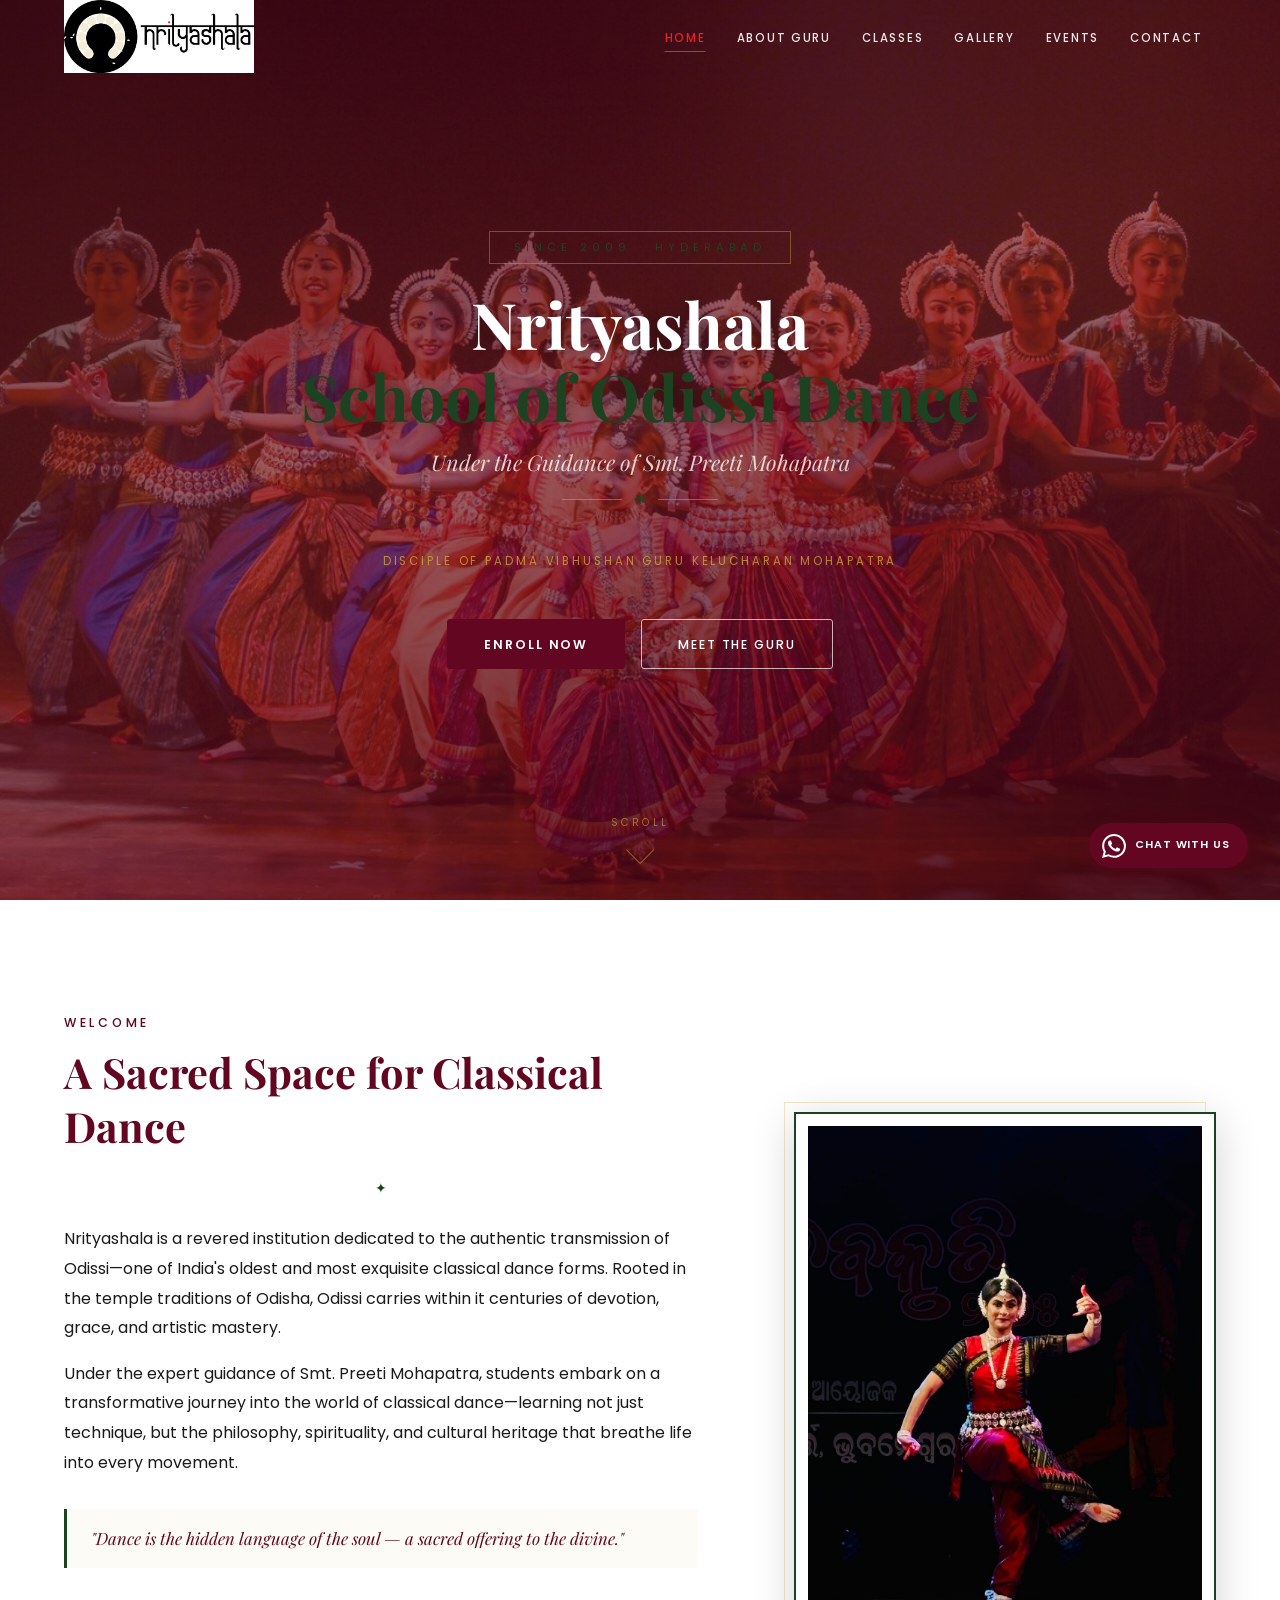
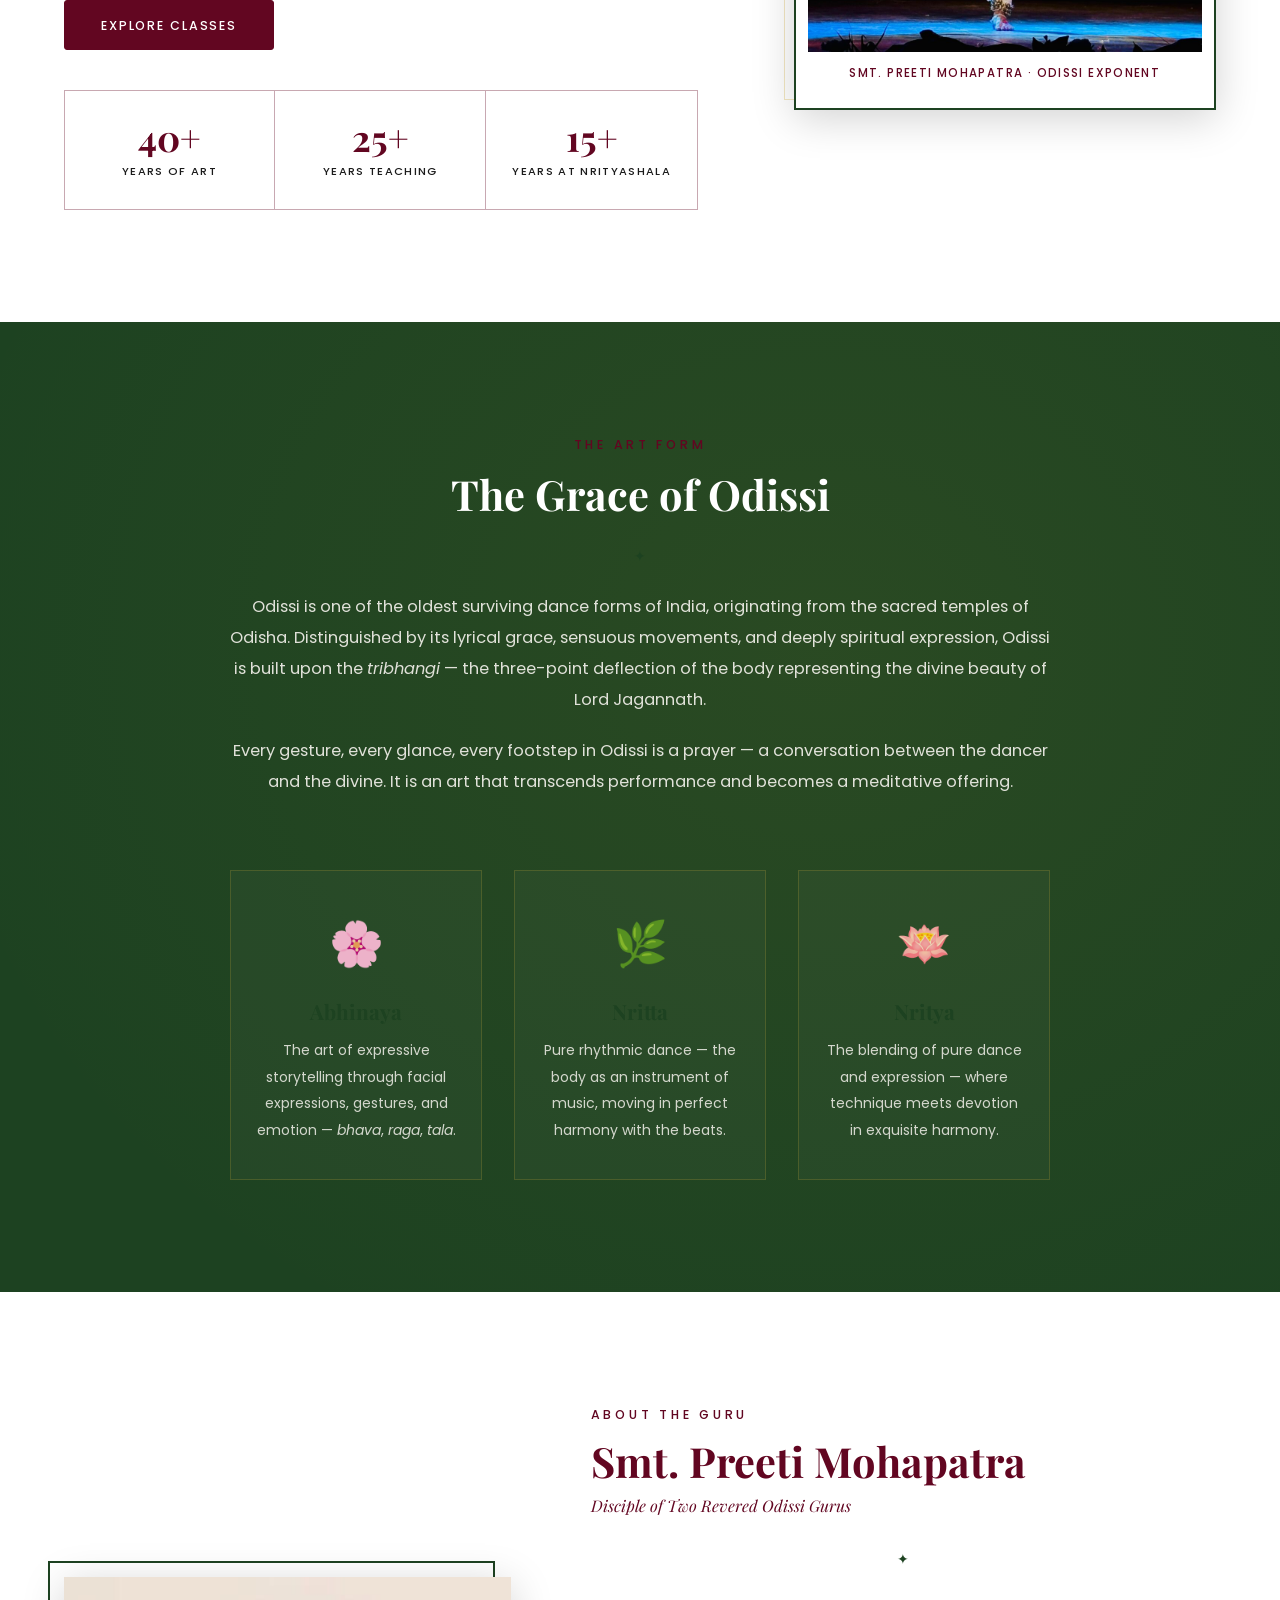
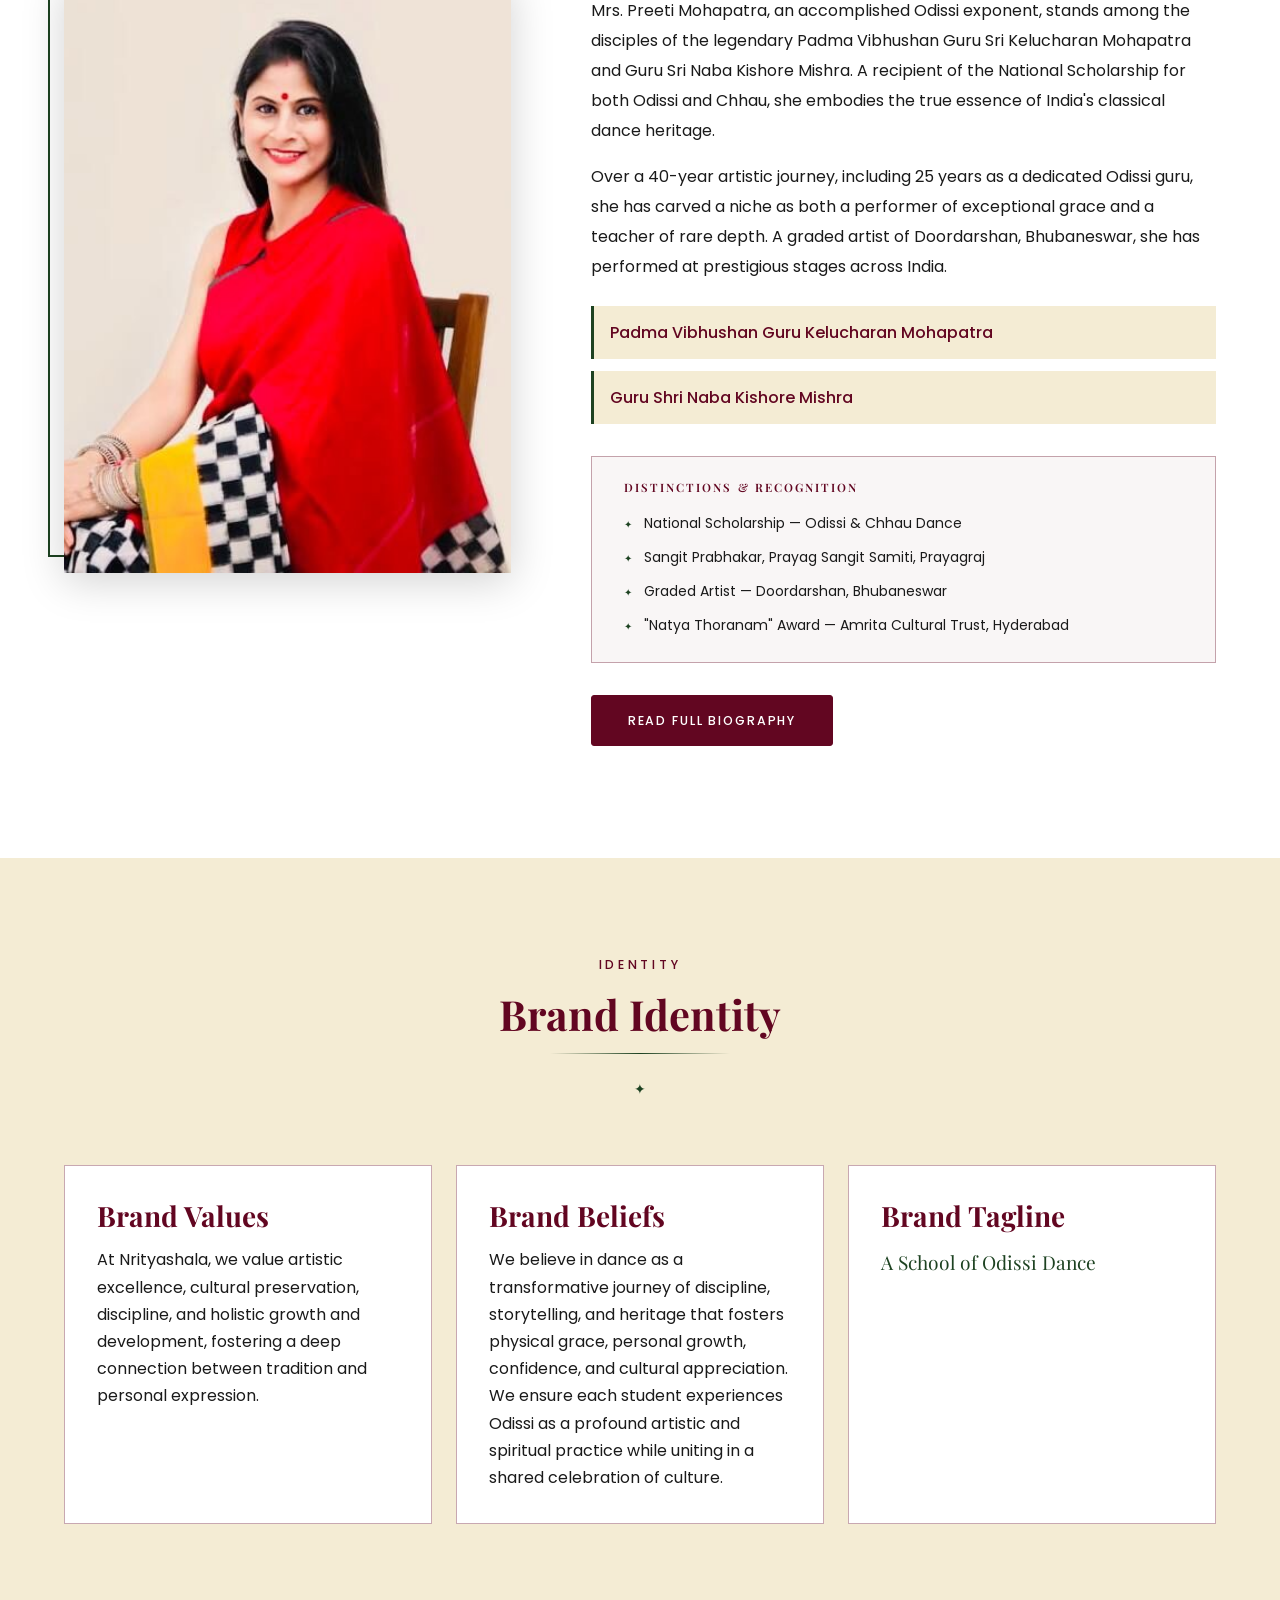
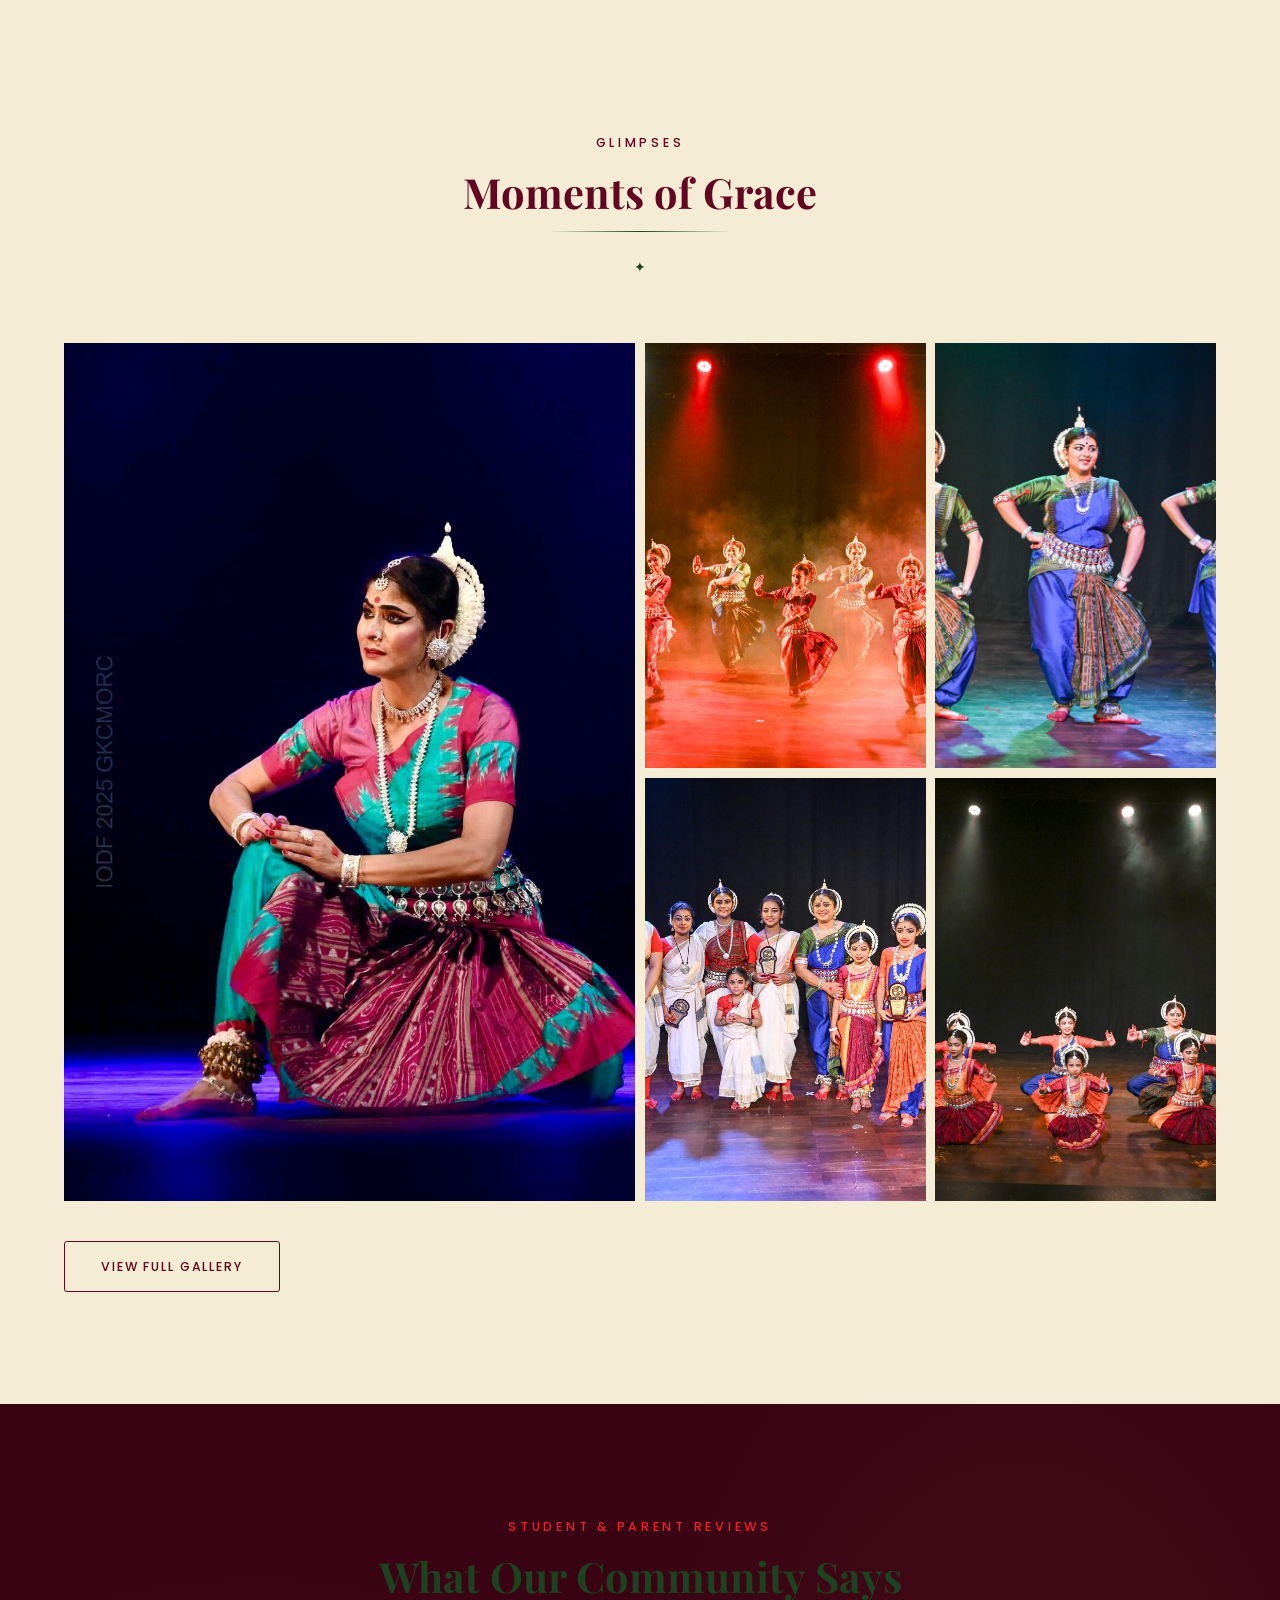
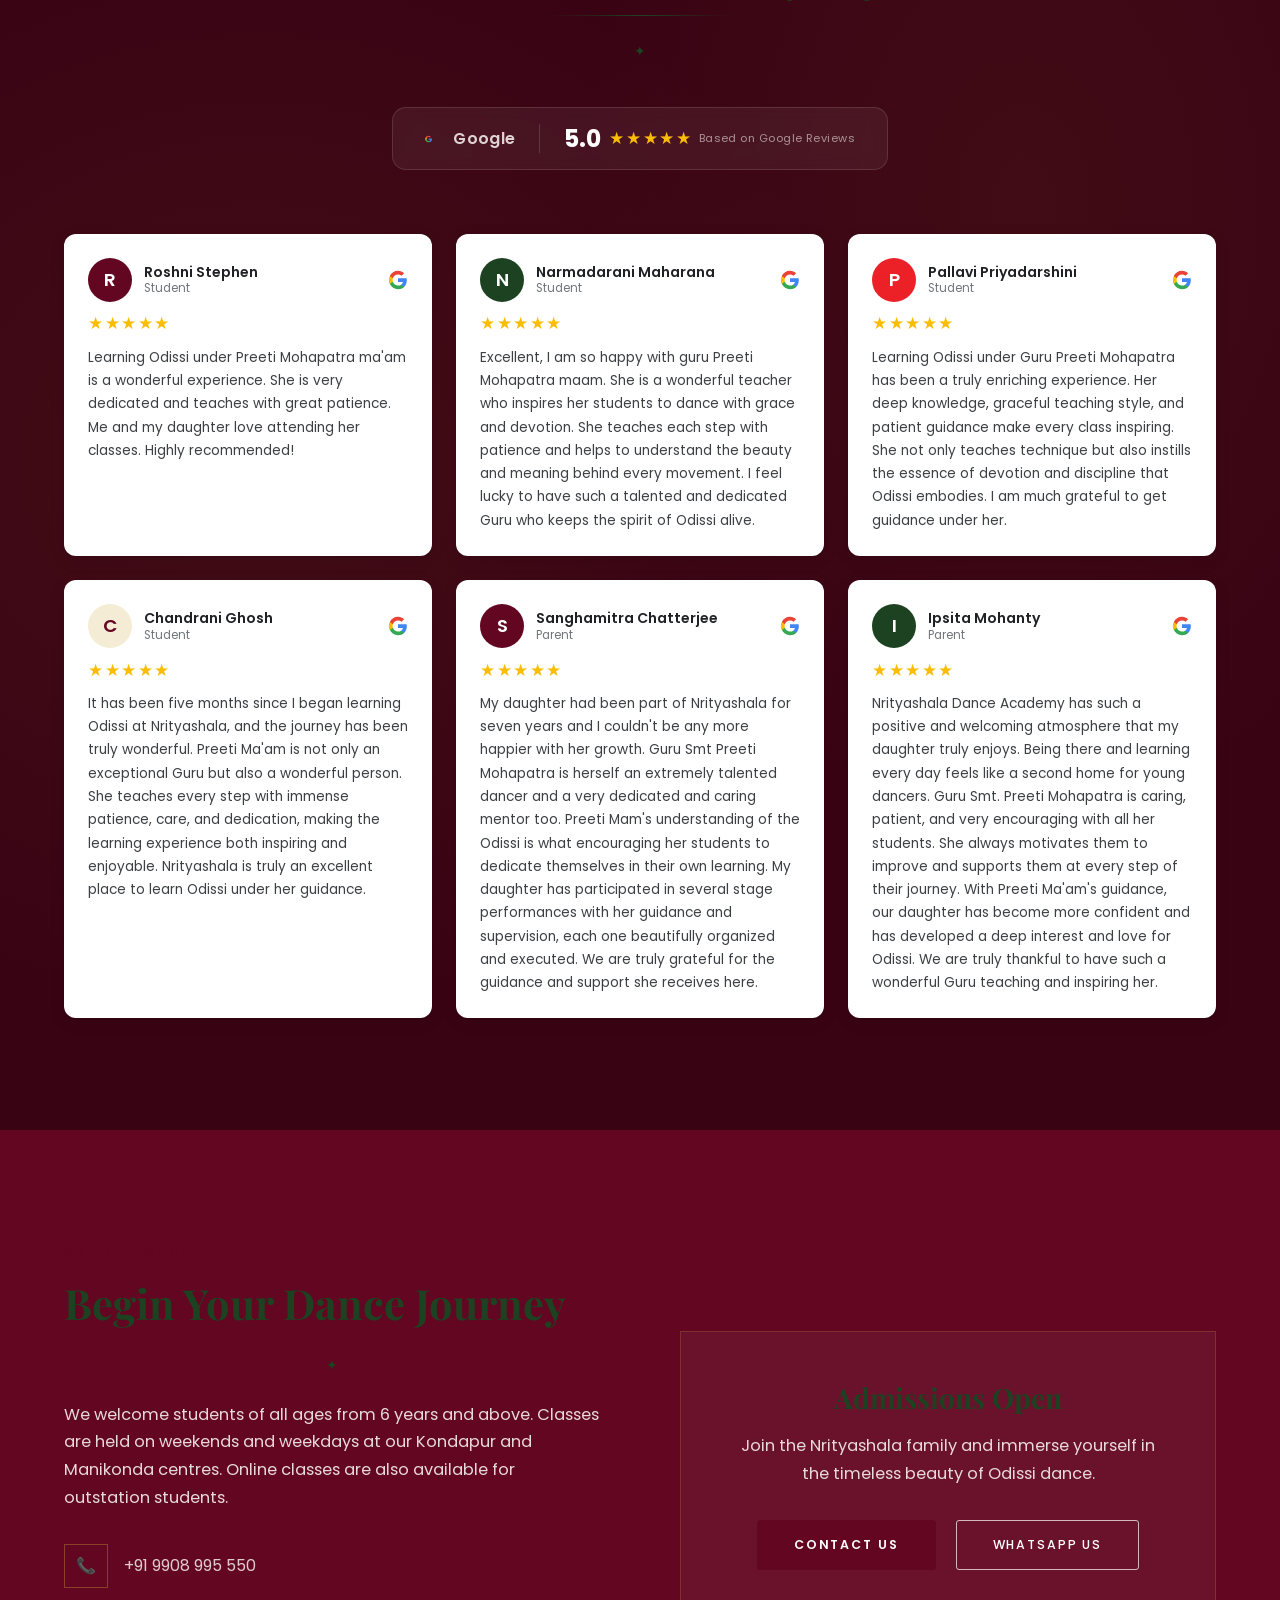
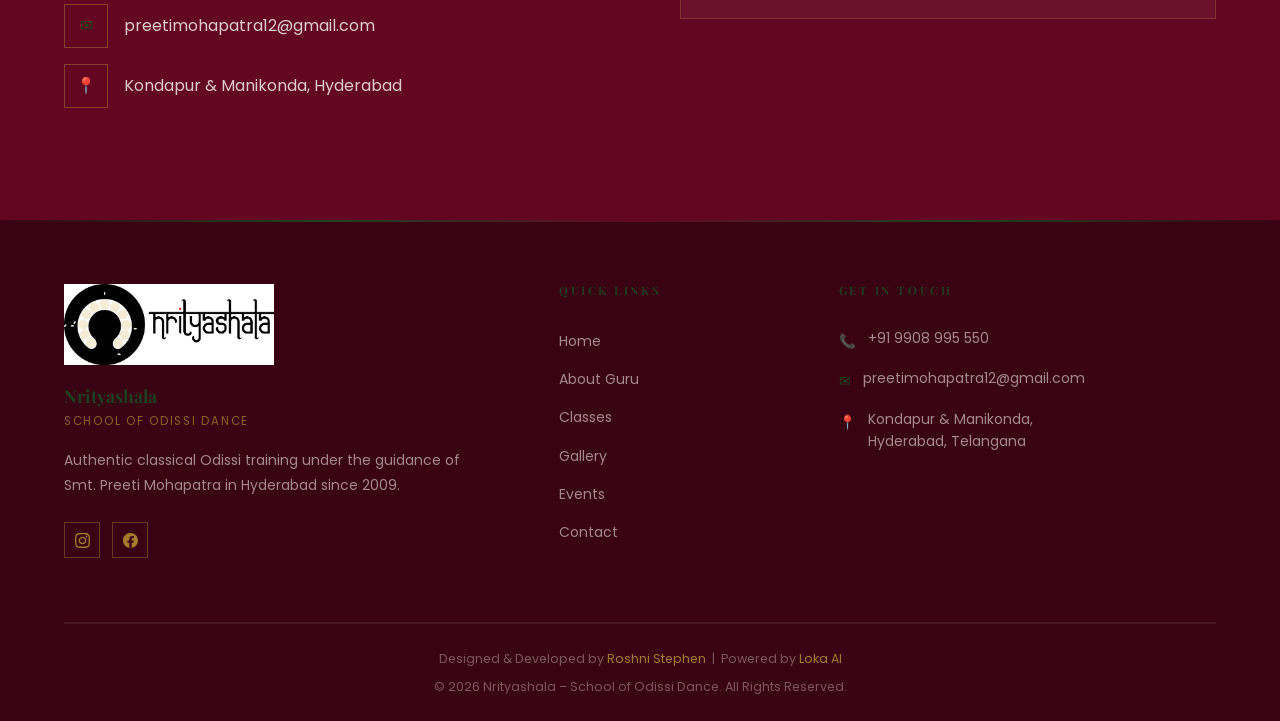
==== index.html @ 62e837a7 "Polish copy consistency and responsive logo sizing" ====
<!DOCTYPE html>
<html lang="en">
<head>
  <meta charset="UTF-8">
  <meta name="viewport" content="width=device-width, initial-scale=1.0">
  <meta name="description" content="Nrityashala – School of Odissi Dance by Smt. Preeti Mohapatra. Learn authentic classical Odissi dance in Hyderabad. Classes in Kondapur & Manikonda.">
  <meta name="keywords" content="Odissi dance, classical dance, Hyderabad, Kondapur, Manikonda, Nrityashala, Preeti Mohapatra, dance classes, Odissi school Hyderabad">
  <meta name="author" content="Roshni Stephen, Loka AI">
  <meta name="robots" content="index, follow">
  <link rel="canonical" href="https://nrityashala.lokaai.in/">
  <meta property="og:title" content="Nrityashala – School of Odissi Dance | Smt. Preeti Mohapatra">
  <meta property="og:description" content="Authentic classical Odissi dance training under Smt. Preeti Mohapatra, disciple of Padma Vibhushan Guru Kelucharan Mohapatra, in Hyderabad.">
  <meta property="og:type" content="website">
  <meta property="og:url" content="https://nrityashala.lokaai.in/">
  <meta property="og:image" content="https://nrityashala.lokaai.in/assets/images/guru/preeti.jpg">
  <meta property="og:site_name" content="Nrityashala">
  <meta name="twitter:card" content="summary_large_image">
  <meta name="twitter:title" content="Nrityashala – School of Odissi Dance">
  <meta name="twitter:description" content="Authentic classical Odissi dance training in Hyderabad under Smt. Preeti Mohapatra.">
  <meta name="twitter:image" content="https://nrityashala.lokaai.in/assets/images/guru/preeti.jpg">
  <title>Nrityashala – School of Odissi Dance | Smt. Preeti Mohapatra, Hyderabad</title>
  <script type="application/ld+json">
  {
    "@context": "https://schema.org",
    "@type": "DanceGroup",
    "name": "Nrityashala – School of Odissi Dance",
    "url": "https://nrityashala.lokaai.in/",
    "logo": "https://nrityashala.lokaai.in/assets/images/logo-wordmark.jpg",
    "image": "https://nrityashala.lokaai.in/assets/images/guru/preeti.jpg",
    "description": "Authentic classical Odissi dance training under Smt. Preeti Mohapatra, disciple of Padma Vibhushan Guru Kelucharan Mohapatra, in Hyderabad since 2009.",
    "address": {
      "@type": "PostalAddress",
      "streetAddress": "Golden Habitat, BP Raju Marg, Kondapur",
      "addressLocality": "Hyderabad",
      "addressRegion": "Telangana",
      "postalCode": "500084",
      "addressCountry": "IN"
    },
    "telephone": "+919908995550",
    "email": "preetimohapatra12@gmail.com",
    "sameAs": [
      "https://www.instagram.com/nrityashala_hyd",
      "https://www.facebook.com/nrityashalaodissidance/"
    ],
    "founder": {
      "@type": "Person",
      "name": "Smt. Preeti Mohapatra",
      "jobTitle": "Odissi Guru & Exponent"
    }
  }
  </script>
  <link rel="icon" type="image/jpeg" href="assets/images/favicon.jpg">
  <link rel="preconnect" href="https://fonts.googleapis.com">
  <link rel="preconnect" href="https://fonts.gstatic.com" crossorigin>
  <link href="https://fonts.googleapis.com/css2?family=Playfair+Display:ital,wght@0,400;0,600;0,700;1,400;1,600&family=Poppins:wght@300;400;500;600;700&display=swap" rel="stylesheet">
  <link rel="stylesheet" href="assets/css/style.css">
</head>
<body>

  <!-- Navigation -->
  <nav class="navbar" id="navbar" aria-label="Main navigation">
    <div class="container">
      <div class="navbar-inner">
        <a href="index.html" class="navbar-brand" aria-label="Nrityashala Home">
          <img src="assets/images/logo-wordmark.jpg" alt="Nrityashala Logo and Wordmark" width="46" height="46">
          <div class="navbar-brand-text">
            <span class="navbar-brand-name">Nrityashala</span>
            <span class="navbar-brand-tagline">School of Odissi Dance</span>
          </div>
        </a>
        <button class="hamburger" id="hamburger" aria-label="Toggle navigation" aria-expanded="false" aria-controls="navMenu">
          <span></span><span></span><span></span>
        </button>
        <ul class="nav-menu" id="navMenu" role="menubar">
          <li role="none"><a href="index.html" role="menuitem">Home</a></li>
          <li role="none"><a href="about.html" role="menuitem">About Guru</a></li>
          <li role="none"><a href="classes.html" role="menuitem">Classes</a></li>
          <li role="none"><a href="gallery.html" role="menuitem">Gallery</a></li>
          <li role="none"><a href="events.html" role="menuitem">Events</a></li>
          <li role="none"><a href="contact.html" role="menuitem">Contact</a></li>
        </ul>
      </div>
    </div>
  </nav>

  <!-- Hero -->
  <section class="hero" aria-label="Welcome banner">
    <div class="hero-bg" role="img" aria-label="Smt. Preeti Mohapatra performing Odissi"></div>
    <div class="hero-overlay"></div>
    <div class="hero-decorative"></div>
    <div class="hero-content">
      <span class="hero-eyebrow fade-in">Since 2009 · Hyderabad</span>
      <h1 class="hero-title fade-in delay-1">
        Nrityashala
        <span>School of Odissi Dance</span>
      </h1>
      <p class="hero-subtitle fade-in delay-2">Under the Guidance of Smt. Preeti Mohapatra</p>
      <div class="hero-divider fade-in delay-2">
        <span class="hero-divider-icon">❋</span>
      </div>
      <p class="hero-tagline fade-in delay-3">Disciple of Padma Vibhushan Guru Kelucharan Mohapatra</p>
      <div class="hero-cta fade-in delay-4">
        <a href="classes.html" class="btn btn-gold">Enroll Now</a>
        <a href="about.html" class="btn btn-outline-gold">Meet the Guru</a>
      </div>
    </div>
    <div class="hero-bottom" aria-hidden="true">
      <div class="scroll-hint">
        <span>Scroll</span>
        <div class="scroll-arrow"></div>
      </div>
    </div>
  </section>

  <!-- Welcome Section -->
  <section class="welcome-section" aria-labelledby="welcome-heading">
    <div class="container">
      <div class="welcome-grid">
        <div class="welcome-text">
          <span class="section-subtitle fade-in">Welcome</span>
          <h2 id="welcome-heading" class="fade-in delay-1">A Sacred Space for Classical Dance</h2>
          <div class="divider fade-in delay-1"><span class="divider-icon">✦</span></div>
          <p class="fade-in delay-2">
            Nrityashala is a revered institution dedicated to the authentic transmission of Odissi—one of India's
            oldest and most exquisite classical dance forms. Rooted in the temple traditions of Odisha, Odissi
            carries within it centuries of devotion, grace, and artistic mastery.
          </p>
          <p class="fade-in delay-2">
            Under the expert guidance of Smt. Preeti Mohapatra, students embark on a transformative journey
            into the world of classical dance—learning not just technique, but the philosophy, spirituality,
            and cultural heritage that breathe life into every movement.
          </p>
          <div class="welcome-quote fade-in delay-3">
            <p>"Dance is the hidden language of the soul — a sacred offering to the divine."</p>
          </div>
          <a href="classes.html" class="btn btn-primary fade-in delay-3">Explore Classes</a>
          <div class="welcome-stats fade-in delay-4">
            <div class="stat-item">
              <div class="stat-number">40+</div>
              <div class="stat-label">Years of Art</div>
            </div>
            <div class="stat-item">
              <div class="stat-number">25+</div>
              <div class="stat-label">Years Teaching</div>
            </div>
            <div class="stat-item">
              <div class="stat-number">15+</div>
              <div class="stat-label">Years at Nrityashala</div>
            </div>
          </div>
        </div>
        <div class="welcome-image fade-in-right delay-2">
          <div class="welcome-image-frame">
            <img src="assets/images/guru/guru-1.jpg" alt="Smt. Preeti Mohapatra – Odissi Guru" loading="lazy">
            <div class="welcome-image-caption">Smt. Preeti Mohapatra · Odissi Exponent</div>
          </div>
        </div>
      </div>
    </div>
  </section>

  <!-- Odissi Introduction -->
  <section class="odissi-section" aria-labelledby="odissi-heading">
    <div class="container">
      <div class="odissi-content">
        <span class="section-subtitle fade-in">The Art Form</span>
        <h2 id="odissi-heading" class="fade-in delay-1">The Grace of Odissi</h2>
        <div class="divider divider-dark fade-in delay-1"><span class="divider-icon">✦</span></div>
        <p class="fade-in delay-2">
          Odissi is one of the oldest surviving dance forms of India, originating from the sacred temples of Odisha.
          Distinguished by its lyrical grace, sensuous movements, and deeply spiritual expression, Odissi is built
          upon the <em>tribhangi</em> — the three-point deflection of the body representing the divine beauty of Lord Jagannath.
        </p>
        <p class="fade-in delay-2">
          Every gesture, every glance, every footstep in Odissi is a prayer — a conversation between the dancer
          and the divine. It is an art that transcends performance and becomes a meditative offering.
        </p>
        <div class="odissi-features">
          <div class="odissi-feature fade-in delay-1">
            <span class="odissi-feature-icon" aria-hidden="true">🌸</span>
            <h4>Abhinaya</h4>
            <p>The art of expressive storytelling through facial expressions, gestures, and emotion — <em>bhava</em>, <em>raga</em>, <em>tala</em>.</p>
          </div>
          <div class="odissi-feature fade-in delay-2">
            <span class="odissi-feature-icon" aria-hidden="true">🌿</span>
            <h4>Nritta</h4>
            <p>Pure rhythmic dance — the body as an instrument of music, moving in perfect harmony with the beats.</p>
          </div>
          <div class="odissi-feature fade-in delay-3">
            <span class="odissi-feature-icon" aria-hidden="true">🪷</span>
            <h4>Nritya</h4>
            <p>The blending of pure dance and expression — where technique meets devotion in exquisite harmony.</p>
          </div>
        </div>
      </div>
    </div>
  </section>

  <!-- About Guru Preview -->
  <section class="guru-preview" aria-labelledby="guru-heading">
    <div class="container">
      <div class="guru-preview-grid">
        <div class="guru-preview-image fade-in-left">
          <img src="assets/images/guru/preeti.jpg" alt="Smt. Preeti Mohapatra – Odissi Guru and Performer" loading="lazy">
        </div>
        <div class="guru-preview-text">
          <span class="section-subtitle fade-in">About the Guru</span>
          <h2 id="guru-heading" class="fade-in delay-1">Smt. Preeti Mohapatra</h2>
          <h3 class="fade-in delay-1">Disciple of Two Revered Odissi Gurus</h3>
          <div class="divider fade-in delay-1"><span class="divider-icon">✦</span></div>
          <p class="fade-in delay-2">
            Mrs. Preeti Mohapatra, an accomplished Odissi exponent, stands among the disciples of the legendary
            Padma Vibhushan Guru Sri Kelucharan Mohapatra and Guru Sri Naba Kishore Mishra. A recipient of the
            National Scholarship for both Odissi and Chhau, she embodies the true essence of India's classical
            dance heritage.
          </p>
          <p class="fade-in delay-2">
            Over a 40-year artistic journey, including 25 years as a dedicated Odissi guru, she has carved a niche
            as both a performer of exceptional grace and a teacher of rare depth. A graded artist of Doordarshan,
            Bhubaneswar, she has performed at prestigious stages across India.
          </p>
          <div class="guru-lineage-inline fade-in delay-3">
            <span>Padma Vibhushan Guru Kelucharan Mohapatra</span>
            <span>Guru Shri Naba Kishore Mishra</span>
          </div>
          <div class="guru-award-box fade-in delay-3">
            <h5>Distinctions &amp; Recognition</h5>
            <div class="award-item">National Scholarship — Odissi &amp; Chhau Dance</div>
            <div class="award-item">Sangit Prabhakar, Prayag Sangit Samiti, Prayagraj</div>
            <div class="award-item">Graded Artist — Doordarshan, Bhubaneswar</div>
            <div class="award-item">"Natya Thoranam" Award — Amrita Cultural Trust, Hyderabad</div>
          </div>
          <a href="about.html" class="btn btn-primary fade-in delay-4">Read Full Biography</a>
        </div>
      </div>
    </div>
  </section>

  <section class="brand-values-section" aria-labelledby="brand-values-heading">
    <div class="container">
      <div class="section-header">
        <span class="section-subtitle fade-in">Identity</span>
        <h2 id="brand-values-heading" class="fade-in delay-1">Brand Identity</h2>
        <div class="divider fade-in delay-1"><span class="divider-icon">✦</span></div>
      </div>
      <div class="brand-values-grid">
        <article class="brand-value-card fade-in delay-1">
          <h3>Brand Values</h3>
          <p>At Nrityashala, we value artistic excellence, cultural preservation, discipline, and holistic growth and development, fostering a deep connection between tradition and personal expression.</p>
        </article>
        <article class="brand-value-card fade-in delay-2">
          <h3>Brand Beliefs</h3>
          <p>We believe in dance as a transformative journey of discipline, storytelling, and heritage that fosters physical grace, personal growth, confidence, and cultural appreciation. We ensure each student experiences Odissi as a profound artistic and spiritual practice while uniting in a shared celebration of culture.</p>
        </article>
        <article class="brand-value-card fade-in delay-3">
          <h3>Brand Tagline</h3>
          <p class="brand-tagline-text">A School of Odissi Dance</p>
        </article>
      </div>
    </div>
  </section>

  <!-- Gallery Highlights -->
  <section class="gallery-highlights" aria-labelledby="gallery-heading">
    <div class="container">
      <div class="section-header">
        <span class="section-subtitle fade-in">Glimpses</span>
        <h2 id="gallery-heading" class="fade-in delay-1">Moments of Grace</h2>
        <div class="divider fade-in delay-1"><span class="divider-icon">✦</span></div>
      </div>
      <div class="gallery-highlights-grid">
        <div class="g-item fade-in" data-lightbox="assets/images/gallery/whatsapp%20image%202026-05-31%20at%207.10.37%20pm%20%282%29.jpg" data-lightbox-group="home-gallery">
          <img src="assets/images/gallery/whatsapp%20image%202026-05-31%20at%207.10.37%20pm%20%282%29.jpg" alt="Odissi performance" loading="lazy">
          <div class="g-overlay"><span class="g-overlay-icon">⊕</span></div>
        </div>
        <div class="g-item fade-in delay-1" data-lightbox="assets/images/gallery/whatsapp%20image%202026-05-31%20at%207.32.33%20pm.jpg" data-lightbox-group="home-gallery">
          <img src="assets/images/gallery/whatsapp%20image%202026-05-31%20at%207.32.33%20pm.jpg" alt="Odissi dance performance" loading="lazy">
          <div class="g-overlay"><span class="g-overlay-icon">⊕</span></div>
        </div>
        <div class="g-item fade-in delay-2" data-lightbox="assets/images/gallery/whatsapp%20image%202026-05-31%20at%207.32.34%20pm.jpg" data-lightbox-group="home-gallery">
          <img src="assets/images/gallery/whatsapp%20image%202026-05-31%20at%207.32.34%20pm.jpg" alt="Odissi dance" loading="lazy">
          <div class="g-overlay"><span class="g-overlay-icon">⊕</span></div>
        </div>
        <div class="g-item fade-in delay-1" data-lightbox="assets/images/gallery/whatsapp%20image%202026-05-31%20at%207.32.35%20pm.jpg" data-lightbox-group="home-gallery">
          <img src="assets/images/gallery/whatsapp%20image%202026-05-31%20at%207.32.35%20pm.jpg" alt="Nrityashala students" loading="lazy">
          <div class="g-overlay"><span class="g-overlay-icon">⊕</span></div>
        </div>
        <div class="g-item fade-in delay-2" data-lightbox="assets/images/gallery/whatsapp%20image%202026-05-31%20at%207.32.36%20pm.jpg" data-lightbox-group="home-gallery">
          <img src="assets/images/gallery/whatsapp%20image%202026-05-31%20at%207.32.36%20pm.jpg" alt="Odissi recital" loading="lazy">
          <div class="g-overlay"><span class="g-overlay-icon">⊕</span></div>
        </div>
      </div>
      <div class="text-center" style="margin-top:2.5rem;">
        <a href="gallery.html" class="btn btn-outline fade-in">View Full Gallery</a>
      </div>
    </div>
  </section>

  <!-- Testimonials Section -->
  <section class="testimonials-section" aria-labelledby="testimonials-heading">
    <div class="container">
      <div class="section-header">
        <span class="section-subtitle fade-in">Student &amp; Parent Reviews</span>
        <h2 id="testimonials-heading" class="fade-in delay-1">What Our Community Says</h2>
        <div class="divider divider-dark fade-in delay-1"><span class="divider-icon">✦</span></div>
        <div class="google-rating-summary fade-in delay-2" aria-label="Overall Google rating 5 out of 5">
          <div class="google-rating-logo">
            <svg viewBox="0 0 74 24" aria-hidden="true" focusable="false"><path d="M12 5.38c1.62 0 3.06.56 4.21 1.64l3.15-3.15C17.45 2.09 14.97 1 12 1 7.7 1 3.99 3.47 2.18 7.07l3.66 2.84c.87-2.6 3.3-4.53 6.16-4.53z" fill="#EA4335"/><path d="M23.49 12.27c0-.79-.07-1.54-.19-2.27H12v4.51h6.47c-.29 1.48-1.14 2.73-2.4 3.58v3h3.86c2.26-2.09 3.56-5.17 3.56-8.82z" fill="#4285F4"/><path d="M5.84 14.09c-.22-.66-.35-1.36-.35-2.09s.13-1.43.35-2.09V7.07H2.18C1.43 8.55 1 10.22 1 12s.43 3.45 1.18 4.93l3.66-2.84z" fill="#FBBC05"/><path d="M12 23c2.97 0 5.46-.98 7.28-2.66l-3.57-2.77c-.98.66-2.23 1.06-3.71 1.06-2.86 0-5.29-1.93-6.16-4.53H2.18v2.84C3.99 20.53 7.7 23 12 23z" fill="#34A853"/></svg>
            <span class="google-text">Google</span>
          </div>
          <div class="google-rating-score">
            <span class="rating-number">5.0</span>
            <div class="rating-stars" aria-hidden="true">
              <span>★</span><span>★</span><span>★</span><span>★</span><span>★</span>
            </div>
            <span class="rating-count">Based on Google Reviews</span>
          </div>
        </div>
      </div>
      <div class="testimonials-track">
        <!-- Review 1 – Student -->
        <article class="testimonial-card fade-in delay-1">
          <div class="tc-header">
            <div class="tc-avatar" style="background:#620621;" aria-hidden="true">R</div>
            <div class="tc-meta">
              <p class="tc-name">Roshni Stephen</p>
              <p class="tc-type">Student</p>
            </div>
            <div class="tc-google-icon" aria-label="Google Review">
              <svg viewBox="0 0 24 24" fill="none" aria-hidden="true"><path d="M22.56 12.25c0-.78-.07-1.53-.2-2.25H12v4.26h5.92c-.26 1.37-1.04 2.53-2.21 3.31v2.77h3.57c2.08-1.92 3.28-4.74 3.28-8.09z" fill="#4285F4"/><path d="M12 23c2.97 0 5.46-.98 7.28-2.66l-3.57-2.77c-.98.66-2.23 1.06-3.71 1.06-2.86 0-5.29-1.93-6.16-4.53H2.18v2.84C3.99 20.53 7.7 23 12 23z" fill="#34A853"/><path d="M5.84 14.09c-.22-.66-.35-1.36-.35-2.09s.13-1.43.35-2.09V7.07H2.18C1.43 8.55 1 10.22 1 12s.43 3.45 1.18 4.93l3.66-2.84z" fill="#FBBC05"/><path d="M12 5.38c1.62 0 3.06.56 4.21 1.64l3.15-3.15C17.45 2.09 14.97 1 12 1 7.7 1 3.99 3.47 2.18 7.07l3.66 2.84c.87-2.6 3.3-4.53 6.16-4.53z" fill="#EA4335"/></svg>
            </div>
          </div>
          <div class="tc-stars" aria-label="5 out of 5 stars">
            <span aria-hidden="true">★</span><span aria-hidden="true">★</span><span aria-hidden="true">★</span><span aria-hidden="true">★</span><span aria-hidden="true">★</span>
          </div>
          <p class="tc-text">Learning Odissi under Preeti Mohapatra ma'am is a wonderful experience. She is very dedicated and teaches with great patience. Me and my daughter love attending her classes. Highly recommended!</p>
        </article>
        <!-- Review 2 – Student -->
        <article class="testimonial-card fade-in delay-2">
          <div class="tc-header">
            <div class="tc-avatar" style="background:#1D4221;" aria-hidden="true">N</div>
            <div class="tc-meta">
              <p class="tc-name">Narmadarani Maharana</p>
              <p class="tc-type">Student</p>
            </div>
            <div class="tc-google-icon" aria-label="Google Review">
              <svg viewBox="0 0 24 24" fill="none" aria-hidden="true"><path d="M22.56 12.25c0-.78-.07-1.53-.2-2.25H12v4.26h5.92c-.26 1.37-1.04 2.53-2.21 3.31v2.77h3.57c2.08-1.92 3.28-4.74 3.28-8.09z" fill="#4285F4"/><path d="M12 23c2.97 0 5.46-.98 7.28-2.66l-3.57-2.77c-.98.66-2.23 1.06-3.71 1.06-2.86 0-5.29-1.93-6.16-4.53H2.18v2.84C3.99 20.53 7.7 23 12 23z" fill="#34A853"/><path d="M5.84 14.09c-.22-.66-.35-1.36-.35-2.09s.13-1.43.35-2.09V7.07H2.18C1.43 8.55 1 10.22 1 12s.43 3.45 1.18 4.93l3.66-2.84z" fill="#FBBC05"/><path d="M12 5.38c1.62 0 3.06.56 4.21 1.64l3.15-3.15C17.45 2.09 14.97 1 12 1 7.7 1 3.99 3.47 2.18 7.07l3.66 2.84c.87-2.6 3.3-4.53 6.16-4.53z" fill="#EA4335"/></svg>
            </div>
          </div>
          <div class="tc-stars" aria-label="5 out of 5 stars">
            <span aria-hidden="true">★</span><span aria-hidden="true">★</span><span aria-hidden="true">★</span><span aria-hidden="true">★</span><span aria-hidden="true">★</span>
          </div>
          <p class="tc-text">Excellent, I am so happy with guru Preeti Mohapatra maam. She is a wonderful teacher who inspires her students to dance with grace and devotion. She teaches each step with patience and helps to understand the beauty and meaning behind every movement. I feel lucky to have such a talented and dedicated Guru who keeps the spirit of Odissi alive.</p>
        </article>
        <!-- Review 3 – Student -->
        <article class="testimonial-card fade-in delay-3">
          <div class="tc-header">
            <div class="tc-avatar" style="background:#EC2027;" aria-hidden="true">P</div>
            <div class="tc-meta">
              <p class="tc-name">Pallavi Priyadarshini</p>
              <p class="tc-type">Student</p>
            </div>
            <div class="tc-google-icon" aria-label="Google Review">
              <svg viewBox="0 0 24 24" fill="none" aria-hidden="true"><path d="M22.56 12.25c0-.78-.07-1.53-.2-2.25H12v4.26h5.92c-.26 1.37-1.04 2.53-2.21 3.31v2.77h3.57c2.08-1.92 3.28-4.74 3.28-8.09z" fill="#4285F4"/><path d="M12 23c2.97 0 5.46-.98 7.28-2.66l-3.57-2.77c-.98.66-2.23 1.06-3.71 1.06-2.86 0-5.29-1.93-6.16-4.53H2.18v2.84C3.99 20.53 7.7 23 12 23z" fill="#34A853"/><path d="M5.84 14.09c-.22-.66-.35-1.36-.35-2.09s.13-1.43.35-2.09V7.07H2.18C1.43 8.55 1 10.22 1 12s.43 3.45 1.18 4.93l3.66-2.84z" fill="#FBBC05"/><path d="M12 5.38c1.62 0 3.06.56 4.21 1.64l3.15-3.15C17.45 2.09 14.97 1 12 1 7.7 1 3.99 3.47 2.18 7.07l3.66 2.84c.87-2.6 3.3-4.53 6.16-4.53z" fill="#EA4335"/></svg>
            </div>
          </div>
          <div class="tc-stars" aria-label="5 out of 5 stars">
            <span aria-hidden="true">★</span><span aria-hidden="true">★</span><span aria-hidden="true">★</span><span aria-hidden="true">★</span><span aria-hidden="true">★</span>
          </div>
          <p class="tc-text">Learning Odissi under Guru Preeti Mohapatra has been a truly enriching experience. Her deep knowledge, graceful teaching style, and patient guidance make every class inspiring. She not only teaches technique but also instills the essence of devotion and discipline that Odissi embodies. I am much grateful to get guidance under her.</p>
        </article>
        <!-- Review 4 – Student -->
        <article class="testimonial-card fade-in delay-1">
          <div class="tc-header">
            <div class="tc-avatar" style="background:#F4ECD4;color:#620621;" aria-hidden="true">C</div>
            <div class="tc-meta">
              <p class="tc-name">Chandrani Ghosh</p>
              <p class="tc-type">Student</p>
            </div>
            <div class="tc-google-icon" aria-label="Google Review">
              <svg viewBox="0 0 24 24" fill="none" aria-hidden="true"><path d="M22.56 12.25c0-.78-.07-1.53-.2-2.25H12v4.26h5.92c-.26 1.37-1.04 2.53-2.21 3.31v2.77h3.57c2.08-1.92 3.28-4.74 3.28-8.09z" fill="#4285F4"/><path d="M12 23c2.97 0 5.46-.98 7.28-2.66l-3.57-2.77c-.98.66-2.23 1.06-3.71 1.06-2.86 0-5.29-1.93-6.16-4.53H2.18v2.84C3.99 20.53 7.7 23 12 23z" fill="#34A853"/><path d="M5.84 14.09c-.22-.66-.35-1.36-.35-2.09s.13-1.43.35-2.09V7.07H2.18C1.43 8.55 1 10.22 1 12s.43 3.45 1.18 4.93l3.66-2.84z" fill="#FBBC05"/><path d="M12 5.38c1.62 0 3.06.56 4.21 1.64l3.15-3.15C17.45 2.09 14.97 1 12 1 7.7 1 3.99 3.47 2.18 7.07l3.66 2.84c.87-2.6 3.3-4.53 6.16-4.53z" fill="#EA4335"/></svg>
            </div>
          </div>
          <div class="tc-stars" aria-label="5 out of 5 stars">
            <span aria-hidden="true">★</span><span aria-hidden="true">★</span><span aria-hidden="true">★</span><span aria-hidden="true">★</span><span aria-hidden="true">★</span>
          </div>
          <p class="tc-text">It has been five months since I began learning Odissi at Nrityashala, and the journey has been truly wonderful. Preeti Ma'am is not only an exceptional Guru but also a wonderful person. She teaches every step with immense patience, care, and dedication, making the learning experience both inspiring and enjoyable. Nrityashala is truly an excellent place to learn Odissi under her guidance.</p>
        </article>
        <!-- Review 5 – Parent -->
        <article class="testimonial-card fade-in delay-2">
          <div class="tc-header">
            <div class="tc-avatar" style="background:#620621;" aria-hidden="true">S</div>
            <div class="tc-meta">
              <p class="tc-name">Sanghamitra Chatterjee</p>
              <p class="tc-type">Parent</p>
            </div>
            <div class="tc-google-icon" aria-label="Google Review">
              <svg viewBox="0 0 24 24" fill="none" aria-hidden="true"><path d="M22.56 12.25c0-.78-.07-1.53-.2-2.25H12v4.26h5.92c-.26 1.37-1.04 2.53-2.21 3.31v2.77h3.57c2.08-1.92 3.28-4.74 3.28-8.09z" fill="#4285F4"/><path d="M12 23c2.97 0 5.46-.98 7.28-2.66l-3.57-2.77c-.98.66-2.23 1.06-3.71 1.06-2.86 0-5.29-1.93-6.16-4.53H2.18v2.84C3.99 20.53 7.7 23 12 23z" fill="#34A853"/><path d="M5.84 14.09c-.22-.66-.35-1.36-.35-2.09s.13-1.43.35-2.09V7.07H2.18C1.43 8.55 1 10.22 1 12s.43 3.45 1.18 4.93l3.66-2.84z" fill="#FBBC05"/><path d="M12 5.38c1.62 0 3.06.56 4.21 1.64l3.15-3.15C17.45 2.09 14.97 1 12 1 7.7 1 3.99 3.47 2.18 7.07l3.66 2.84c.87-2.6 3.3-4.53 6.16-4.53z" fill="#EA4335"/></svg>
            </div>
          </div>
          <div class="tc-stars" aria-label="5 out of 5 stars">
            <span aria-hidden="true">★</span><span aria-hidden="true">★</span><span aria-hidden="true">★</span><span aria-hidden="true">★</span><span aria-hidden="true">★</span>
          </div>
          <p class="tc-text">My daughter had been part of Nrityashala for seven years and I couldn't be any more happier with her growth. Guru Smt Preeti Mohapatra is herself an extremely talented dancer and a very dedicated and caring mentor too. Preeti Mam's understanding of the Odissi is what encouraging her students to dedicate themselves in their own learning. My daughter has participated in several stage performances with her guidance and supervision, each one beautifully organized and executed. We are truly grateful for the guidance and support she receives here.</p>
        </article>
        <!-- Review 6 – Parent -->
        <article class="testimonial-card fade-in delay-3">
          <div class="tc-header">
            <div class="tc-avatar" style="background:#1D4221;" aria-hidden="true">I</div>
            <div class="tc-meta">
              <p class="tc-name">Ipsita Mohanty</p>
              <p class="tc-type">Parent</p>
            </div>
            <div class="tc-google-icon" aria-label="Google Review">
              <svg viewBox="0 0 24 24" fill="none" aria-hidden="true"><path d="M22.56 12.25c0-.78-.07-1.53-.2-2.25H12v4.26h5.92c-.26 1.37-1.04 2.53-2.21 3.31v2.77h3.57c2.08-1.92 3.28-4.74 3.28-8.09z" fill="#4285F4"/><path d="M12 23c2.97 0 5.46-.98 7.28-2.66l-3.57-2.77c-.98.66-2.23 1.06-3.71 1.06-2.86 0-5.29-1.93-6.16-4.53H2.18v2.84C3.99 20.53 7.7 23 12 23z" fill="#34A853"/><path d="M5.84 14.09c-.22-.66-.35-1.36-.35-2.09s.13-1.43.35-2.09V7.07H2.18C1.43 8.55 1 10.22 1 12s.43 3.45 1.18 4.93l3.66-2.84z" fill="#FBBC05"/><path d="M12 5.38c1.62 0 3.06.56 4.21 1.64l3.15-3.15C17.45 2.09 14.97 1 12 1 7.7 1 3.99 3.47 2.18 7.07l3.66 2.84c.87-2.6 3.3-4.53 6.16-4.53z" fill="#EA4335"/></svg>
            </div>
          </div>
          <div class="tc-stars" aria-label="5 out of 5 stars">
            <span aria-hidden="true">★</span><span aria-hidden="true">★</span><span aria-hidden="true">★</span><span aria-hidden="true">★</span><span aria-hidden="true">★</span>
          </div>
          <p class="tc-text">Nrityashala Dance Academy has such a positive and welcoming atmosphere that my daughter truly enjoys. Being there and learning every day feels like a second home for young dancers. Guru Smt. Preeti Mohapatra is caring, patient, and very encouraging with all her students. She always motivates them to improve and supports them at every step of their journey. With Preeti Ma'am's guidance, our daughter has become more confident and has developed a deep interest and love for Odissi. We are truly thankful to have such a wonderful Guru teaching and inspiring her.</p>
        </article>
      </div>
    </div>
  </section>

  <!-- Contact Preview -->
  <section class="contact-preview" aria-labelledby="contact-preview-heading">
    <div class="container">
      <div class="contact-preview-grid">
        <div>
          <span class="section-subtitle fade-in">Get in Touch</span>
          <h2 id="contact-preview-heading" class="fade-in delay-1">Begin Your Dance Journey</h2>
          <div class="divider divider-dark fade-in delay-1"><span class="divider-icon">✦</span></div>
          <p class="fade-in delay-2">
            We welcome students of all ages from 6 years and above. Classes are held on weekends and weekdays
            at our Kondapur and Manikonda centres. Online classes are also available for outstation students.
          </p>
          <div class="contact-detail-items fade-in delay-3">
            <div class="contact-detail-row">
              <div class="contact-detail-icon" aria-hidden="true">📞</div>
              <a href="tel:+919908995550">+91 9908 995 550</a>
            </div>
            <div class="contact-detail-row">
              <div class="contact-detail-icon" aria-hidden="true">✉</div>
              <a href="mailto:preetimohapatra12@gmail.com">preetimohapatra12@gmail.com</a>
            </div>
            <div class="contact-detail-row">
              <div class="contact-detail-icon" aria-hidden="true">📍</div>
              <span>Kondapur &amp; Manikonda, Hyderabad</span>
            </div>
          </div>
        </div>
        <div class="contact-right-box fade-in-right delay-2">
          <h3>Admissions Open</h3>
          <p>Join the Nrityashala family and immerse yourself in the timeless beauty of Odissi dance.</p>
          <a href="contact.html" class="btn btn-gold" style="margin-right:1rem;">Contact Us</a>
          <a href="https://wa.me/919908995550" class="btn btn-outline-gold" target="_blank" rel="noopener">WhatsApp Us</a>
        </div>
      </div>
    </div>
  </section>

  <!-- Footer -->
  <footer class="footer" role="contentinfo">
    <div class="container">
      <div class="footer-grid">
        <div class="footer-brand">
          <img src="assets/images/logo-wordmark.jpg" alt="Nrityashala Logo and Wordmark" loading="lazy">
          <h3>Nrityashala</h3>
          <p class="footer-tagline">School of Odissi Dance</p>
          <p>Authentic classical Odissi training under the guidance of Smt. Preeti Mohapatra in Hyderabad since 2009.</p>
          <div class="footer-social">
            <a href="https://www.instagram.com/nrityashala_hyd" target="_blank" rel="noopener" aria-label="Instagram">
              <svg viewBox="0 0 24 24"><path d="M12 2.163c3.204 0 3.584.012 4.85.07 3.252.148 4.771 1.691 4.919 4.919.058 1.265.069 1.645.069 4.849 0 3.205-.012 3.584-.069 4.849-.149 3.225-1.664 4.771-4.919 4.919-1.266.058-1.644.07-4.85.07-3.204 0-3.584-.012-4.849-.07-3.26-.149-4.771-1.699-4.919-4.92-.058-1.265-.07-1.644-.07-4.849 0-3.204.013-3.583.07-4.849.149-3.227 1.664-4.771 4.919-4.919 1.266-.057 1.645-.069 4.849-.069zm0-2.163c-3.259 0-3.667.014-4.947.072-4.358.2-6.78 2.618-6.98 6.98-.059 1.281-.073 1.689-.073 4.948 0 3.259.014 3.668.072 4.948.2 4.358 2.618 6.78 6.98 6.98 1.281.058 1.689.072 4.948.072 3.259 0 3.668-.014 4.948-.072 4.354-.2 6.782-2.618 6.979-6.98.059-1.28.073-1.689.073-4.948 0-3.259-.014-3.667-.072-4.947-.196-4.354-2.617-6.78-6.979-6.98-1.281-.059-1.69-.073-4.949-.073zm0 5.838c-3.403 0-6.162 2.759-6.162 6.162s2.759 6.163 6.162 6.163 6.162-2.759 6.162-6.163c0-3.403-2.759-6.162-6.162-6.162zm0 10.162c-2.209 0-4-1.79-4-4 0-2.209 1.791-4 4-4s4 1.791 4 4c0 2.21-1.791 4-4 4zm6.406-11.845c-.796 0-1.441.645-1.441 1.44s.645 1.44 1.441 1.44c.795 0 1.439-.645 1.439-1.44s-.644-1.44-1.439-1.44z"/></svg>
            </a>
            <a href="https://www.facebook.com/nrityashalaodissidance/" target="_blank" rel="noopener" aria-label="Facebook">
              <svg viewBox="0 0 24 24"><path d="M24 12.073c0-6.627-5.373-12-12-12s-12 5.373-12 12c0 5.99 4.388 10.954 10.125 11.854v-8.385H7.078v-3.47h3.047V9.43c0-3.007 1.792-4.669 4.533-4.669 1.312 0 2.686.235 2.686.235v2.953H15.83c-1.491 0-1.956.925-1.956 1.874v2.25h3.328l-.532 3.47h-2.796v8.385C19.612 23.027 24 18.062 24 12.073z"/></svg>
            </a>
          </div>
        </div>
        <div class="footer-nav-col">
          <h4>Quick Links</h4>
          <ul>
            <li><a href="index.html">Home</a></li>
            <li><a href="about.html">About Guru</a></li>
            <li><a href="classes.html">Classes</a></li>
            <li><a href="gallery.html">Gallery</a></li>
            <li><a href="events.html">Events</a></li>
            <li><a href="contact.html">Contact</a></li>
          </ul>
        </div>
        <div class="footer-contact-col">
          <h4>Get in Touch</h4>
          <div class="fc-row">
            <span class="fc-icon">📞</span>
            <a href="tel:+919908995550">+91 9908 995 550</a>
          </div>
          <div class="fc-row">
            <span class="fc-icon">✉</span>
            <a href="mailto:preetimohapatra12@gmail.com">preetimohapatra12@gmail.com</a>
          </div>
          <div class="fc-row">
            <span class="fc-icon">📍</span>
            <p>Kondapur &amp; Manikonda,<br>Hyderabad, Telangana</p>
          </div>
        </div>
      </div>
      <div class="footer-bottom">
        <p>Designed &amp; Developed by <a href="https://rs.lokaai.in/" target="_blank" rel="noopener">Roshni Stephen</a>&nbsp;&nbsp;|&nbsp;&nbsp;Powered by <a href="https://lokaai.in/" target="_blank" rel="noopener">Loka AI</a></p>
        <p>&copy; 2026 Nrityashala – School of Odissi Dance. All Rights Reserved.</p>
      </div>
    </div>
  </footer>

  <!-- WhatsApp FAB -->
  <a href="https://wa.me/919908995550" class="whatsapp-fab" target="_blank" rel="noopener" aria-label="Chat on WhatsApp">
    <span class="wa-pill">
      <svg viewBox="0 0 24 24" xmlns="http://www.w3.org/2000/svg"><path d="M17.472 14.382c-.297-.149-1.758-.867-2.03-.967-.273-.099-.471-.148-.67.15-.197.297-.767.966-.94 1.164-.173.199-.347.223-.644.075-.297-.15-1.255-.463-2.39-1.475-.883-.788-1.48-1.761-1.653-2.059-.173-.297-.018-.458.13-.606.134-.133.298-.347.446-.52.149-.174.198-.298.298-.497.099-.198.05-.371-.025-.52-.075-.149-.669-1.612-.916-2.207-.242-.579-.487-.5-.669-.51-.173-.008-.371-.01-.57-.01-.198 0-.52.074-.792.372-.272.297-1.04 1.016-1.04 2.479 0 1.462 1.065 2.875 1.213 3.074.149.198 2.096 3.2 5.077 4.487.709.306 1.262.489 1.694.625.712.227 1.36.195 1.871.118.571-.085 1.758-.719 2.006-1.413.248-.694.248-1.289.173-1.413-.074-.124-.272-.198-.57-.347m-5.421 7.403h-.004a9.87 9.87 0 01-5.031-1.378l-.361-.214-3.741.982.998-3.648-.235-.374a9.86 9.86 0 01-1.51-5.26c.001-5.45 4.436-9.884 9.888-9.884 2.64 0 5.122 1.03 6.988 2.898a9.825 9.825 0 012.893 6.994c-.003 5.45-4.437 9.884-9.885 9.884m8.413-18.297A11.815 11.815 0 0012.05 0C5.495 0 .16 5.335.157 11.892c0 2.096.547 4.142 1.588 5.945L.057 24l6.305-1.654a11.882 11.882 0 005.683 1.448h.005c6.554 0 11.89-5.335 11.893-11.893a11.821 11.821 0 00-3.48-8.413Z"/></svg>
      <span class="wa-label">Chat with us</span>
    </span>
  </a>

  <!-- Lightbox -->
  <div class="lightbox" id="lightbox" role="dialog" aria-label="Image viewer" aria-modal="true">
    <button class="lightbox-close" aria-label="Close image viewer">&#x2715;</button>
    <button class="lightbox-prev" aria-label="Previous image">&#8249;</button>
    <img class="lightbox-img" src="" alt="Gallery image">
    <button class="lightbox-next" aria-label="Next image">&#8250;</button>
    <div class="lightbox-counter" aria-live="polite"></div>
  </div>

  <script src="assets/js/main.js"></script>
</body>
</html>
---- assets/css/style.css ----
/* ===================================
   NRITYASHALA - School of Odissi Dance
   Main Stylesheet
   Author: Roshni Stephen / Loka AI
=================================== */

/* Import Google Fonts */
@import url('https://fonts.googleapis.com/css2?family=Playfair+Display:ital,wght@0,400;0,600;0,700;1,400;1,600&family=Poppins:wght@300;400;500;600;700&display=swap');

/* ===== 1. CSS VARIABLES & RESET ===== */
:root {
  --brand-white: #FFFFFF;
  --brand-apricot-white: #F4ECD4;
  --brand-maroon: #620621;
  --brand-black: #000000;
  --brand-alizarin-red: #EC2027;
  --brand-myrtle-green: #1D4221;

  --maroon: var(--brand-maroon);
  --maroon-light: #7A1538;
  --maroon-dark: #3A0314;
  --gold: var(--brand-myrtle-green);
  --gold-light: var(--brand-alizarin-red);
  --gold-dark: var(--maroon);
  --ivory: var(--brand-white);
  --ivory-dark: var(--brand-apricot-white);
  --charcoal: #000000;
  --charcoal-light: #1A1A1A;
  --white: var(--brand-white);

  --font-heading: 'Playfair Display', Georgia, serif;
  --font-body: 'Poppins', Arial, sans-serif;

  --nav-height: 80px;
  --transition: all 0.35s ease;
  --shadow-sm: 0 2px 10px rgba(0,0,0,0.08);
  --shadow: 0 4px 20px rgba(0,0,0,0.12);
  --shadow-lg: 0 8px 40px rgba(0,0,0,0.18);
  --shadow-gold: 0 4px 20px rgba(29,66,33,0.25);
  --border-gold: 1px solid rgba(98,6,33,0.35);
  --radius: 3px;
}

*, *::before, *::after {
  box-sizing: border-box;
  margin: 0;
  padding: 0;
}

html {
  scroll-behavior: smooth;
  font-size: 16px;
  overflow-x: hidden;
}

body {
  font-family: var(--font-body);
  color: var(--charcoal);
  background-color: var(--ivory);
  line-height: 1.7;
  overflow-x: hidden;
}

img { max-width: 100%; height: auto; display: block; }
a { text-decoration: none; color: inherit; transition: var(--transition); }
ul { list-style: none; }
button { cursor: pointer; border: none; background: none; font-family: inherit; }

/* ===== 2. TYPOGRAPHY ===== */
h1, h2, h3, h4, h5, h6 {
  font-family: var(--font-heading);
  font-weight: 700;
  line-height: 1.3;
  color: var(--maroon);
}
h1 { font-size: clamp(2rem, 5vw, 3.5rem); }
h2 { font-size: clamp(1.6rem, 3.5vw, 2.6rem); }
h3 { font-size: clamp(1.2rem, 2.5vw, 1.75rem); }
h4 { font-size: clamp(1rem, 1.8vw, 1.3rem); }

p { margin-bottom: 1rem; color: var(--charcoal-light); }
p:last-child { margin-bottom: 0; }
a:hover { color: var(--gold-light); }

/* ===== 3. LAYOUT UTILITIES ===== */
.container {
  max-width: 1200px;
  margin: 0 auto;
  padding: 0 1.5rem;
}

.section { padding: 6rem 0; }
.section-sm { padding: 4rem 0; }

.section-alt { background-color: var(--ivory-dark); }
.section-dark {
  background-color: var(--maroon-dark);
  color: var(--ivory);
}
.section-dark h1,.section-dark h2,.section-dark h3,.section-dark h4 { color: var(--gold); }
.section-dark p { color: rgba(250,247,242,0.82); }

.section-header { text-align: center; margin-bottom: 4rem; }
.section-header h2 { margin-bottom: 0.5rem; }

.section-subtitle {
  display: block;
  font-family: var(--font-body);
  font-size: 0.78rem;
  font-weight: 500;
  letter-spacing: 0.3em;
  text-transform: uppercase;
  color: var(--gold-dark);
  margin-bottom: 0.75rem;
}
.section-dark .section-subtitle { color: var(--gold-light); }

/* Dividers */
.divider {
  display: flex;
  align-items: center;
  gap: 1rem;
  margin: 1.5rem auto;
  max-width: 280px;
}
.divider::before, .divider::after {
  content: '';
  flex: 1;
  height: 1px;
  background: linear-gradient(to right, transparent, var(--gold), transparent);
}
.divider-icon { color: var(--gold); font-size: 0.85rem; flex-shrink: 0; }
.divider-dark::before,.divider-dark::after {
  background: linear-gradient(to right, transparent, rgba(212,175,55,0.5), transparent);
}

/* Buttons */
.btn {
  display: inline-block;
  padding: 0.85rem 2.25rem;
  font-family: var(--font-body);
  font-size: 0.78rem;
  font-weight: 500;
  letter-spacing: 0.15em;
  text-transform: uppercase;
  border-radius: var(--radius);
  transition: var(--transition);
  cursor: pointer;
}
.btn-primary {
  background: var(--maroon);
  color: var(--white);
  border: 1px solid var(--maroon);
}
.btn-primary:hover {
  background: var(--gold-light);
  color: var(--white);
  box-shadow: var(--shadow);
  transform: translateY(-2px);
}
.btn-outline {
  background: transparent;
  color: var(--maroon);
  border: 1px solid var(--maroon);
}
.btn-outline:hover {
  background: var(--maroon);
  color: var(--white);
  transform: translateY(-2px);
}
.btn-gold {
  background: var(--maroon);
  color: var(--white);
  border: 1px solid var(--maroon);
  font-weight: 600;
}
.btn-gold:hover {
  background: var(--gold-light);
  color: var(--white);
  box-shadow: var(--shadow-gold);
  transform: translateY(-2px);
}
.btn-outline-gold {
  background: transparent;
  color: var(--white);
  border: 1px solid rgba(255,255,255,0.7);
}
.btn-outline-gold:hover {
  background: var(--gold-light);
  color: var(--white);
  transform: translateY(-2px);
}

/* Scroll Animation Classes */
.fade-in {
  opacity: 0;
  transform: translateY(35px);
  transition: opacity 0.75s ease, transform 0.75s ease;
}
.fade-in.visible { opacity: 1; transform: translateY(0); }

.fade-in-left {
  opacity: 0;
  transform: translateX(-40px);
  transition: opacity 0.75s ease, transform 0.75s ease;
}
.fade-in-left.visible { opacity: 1; transform: translateX(0); }

.fade-in-right {
  opacity: 0;
  transform: translateX(40px);
  transition: opacity 0.75s ease, transform 0.75s ease;
}
.fade-in-right.visible { opacity: 1; transform: translateX(0); }

.delay-1 { transition-delay: 0.1s; }
.delay-2 { transition-delay: 0.2s; }
.delay-3 { transition-delay: 0.3s; }
.delay-4 { transition-delay: 0.4s; }
.delay-5 { transition-delay: 0.5s; }
.delay-6 { transition-delay: 0.6s; }

/* ===== 4. NAVBAR ===== */
.navbar {
  position: fixed;
  top: 0;
  left: 0;
  right: 0;
  z-index: 1000;
  height: var(--nav-height);
  transition: background 0.4s ease, box-shadow 0.4s ease, border-color 0.4s ease;
  background: transparent;
}
.navbar.scrolled {
  background: rgba(98,6,33,0.97);
  backdrop-filter: blur(12px);
  -webkit-backdrop-filter: blur(12px);
  box-shadow: 0 2px 20px rgba(0,0,0,0.35);
  border-bottom: 1px solid rgba(244,236,212,0.3);
}
.navbar-solid {
  background: rgba(98,6,33,0.97) !important;
  border-bottom: 1px solid rgba(244,236,212,0.3);
  box-shadow: 0 2px 20px rgba(0,0,0,0.25);
}
.navbar-inner {
  display: flex;
  align-items: center;
  justify-content: space-between;
  height: 100%;
  position: relative;
}
.navbar-brand {
  display: flex;
  align-items: center;
  gap: 0.35rem;
}
.navbar-brand img {
  max-width: 190px;
  width: 100%;
  height: auto;
  border-radius: 0;
  object-fit: contain;
  border: none;
  flex-shrink: 0;
}
.navbar-brand-text {
  position: absolute;
  width: 1px;
  height: 1px;
  padding: 0;
  margin: -1px;
  overflow: hidden;
  clip: rect(0, 0, 0, 0);
  white-space: nowrap;
  border: 0;
}
.navbar-brand-name {
  font-family: var(--font-heading);
  font-size: 1.1rem;
  font-weight: 700;
  color: var(--ivory);
  letter-spacing: 0.02em;
}
.navbar-brand-tagline {
  font-size: 0.6rem;
  color: rgba(255,255,255,0.85);
  letter-spacing: 0.15em;
  text-transform: uppercase;
}
.nav-menu {
  display: flex;
  align-items: center;
  gap: 0.25rem;
}
.nav-menu a {
  font-size: 0.72rem;
  font-weight: 500;
  letter-spacing: 0.15em;
  text-transform: uppercase;
  color: rgba(255,255,255,0.9);
  padding: 0.5rem 0.85rem;
  border-radius: var(--radius);
  position: relative;
  transition: color 0.3s ease;
}
.nav-menu a::after {
  content: '';
  position: absolute;
  bottom: 2px;
  left: 50%;
  transform: translateX(-50%);
  width: 0;
  height: 1px;
  background: var(--gold-light);
  transition: width 0.3s ease;
}
.nav-menu a:hover, .nav-menu a.active { color: var(--gold-light); }
.nav-menu a:hover::after, .nav-menu a.active::after { width: 60%; }

.hamburger {
  display: none;
  flex-direction: column;
  gap: 5px;
  padding: 0.5rem;
}
.hamburger span {
  display: block;
  width: 22px;
  height: 2px;
  background: var(--ivory);
  border-radius: 2px;
  transition: var(--transition);
}
.hamburger.active span:nth-child(1) { transform: translateY(7px) rotate(45deg); }
.hamburger.active span:nth-child(2) { opacity: 0; width: 0; }
.hamburger.active span:nth-child(3) { transform: translateY(-7px) rotate(-45deg); }

/* ===== 5. HERO ===== */
.hero {
  position: relative;
  height: 100vh;
  min-height: 620px;
  display: flex;
  align-items: center;
  justify-content: center;
  overflow: hidden;
}
.hero-bg {
  position: absolute;
  inset: 0;
  background-image: url('../images/gallery/whatsapp%20image%202026-05-31%20at%207.32.37%20pm.jpg');
  background-size: cover;
  background-position: center 15%;
  transform: scale(1.06);
  transition: transform 10s ease;
}
.hero.loaded .hero-bg { transform: scale(1); }
.hero-overlay {
  position: absolute;
  inset: 0;
  background: linear-gradient(
    160deg,
    rgba(58,3,20,0.84) 0%,
    rgba(98,6,33,0.62) 45%,
    rgba(58,3,20,0.9) 100%
  );
}
.hero-decorative {
  position: absolute;
  inset: 0;
  background-image:
    radial-gradient(ellipse 60% 50% at 15% 50%, rgba(212,175,55,0.06) 0%, transparent 100%),
    radial-gradient(ellipse 40% 60% at 85% 30%, rgba(212,175,55,0.05) 0%, transparent 100%);
  pointer-events: none;
}
.hero-content {
  position: relative;
  z-index: 2;
  text-align: center;
  color: var(--ivory);
  padding: 0 1.5rem;
  max-width: 860px;
}
.hero-eyebrow {
  display: inline-block;
  font-size: 0.7rem;
  letter-spacing: 0.45em;
  text-transform: uppercase;
  color: var(--gold);
  margin-bottom: 1.5rem;
  padding: 0.4rem 1.5rem;
  border: 1px solid rgba(212,175,55,0.4);
}
.hero-title {
  font-family: var(--font-heading);
  font-size: clamp(2.4rem, 6vw, 4rem);
  font-weight: 700;
  color: var(--ivory);
  line-height: 1.12;
  margin-bottom: 0.75rem;
  text-shadow: 0 2px 20px rgba(0,0,0,0.5);
}
.hero-title span { color: var(--gold); display: block; }
.hero-subtitle {
  font-family: var(--font-heading);
  font-style: italic;
  font-size: clamp(1rem, 2.5vw, 1.35rem);
  color: rgba(250,247,242,0.82);
  margin-bottom: 0.5rem;
}
.hero-tagline {
  font-size: 0.72rem;
  letter-spacing: 0.25em;
  text-transform: uppercase;
  color: rgba(212,175,55,0.75);
  margin-bottom: 3rem;
}
.hero-divider {
  display: flex;
  align-items: center;
  gap: 0.75rem;
  justify-content: center;
  margin-bottom: 2.5rem;
}
.hero-divider::before, .hero-divider::after {
  content: '';
  width: 60px;
  height: 1px;
  background: rgba(212,175,55,0.5);
}
.hero-divider-icon { color: var(--gold); font-size: 0.85rem; }
.hero-cta { display: flex; gap: 1rem; justify-content: center; flex-wrap: wrap; }
.hero-bottom {
  position: absolute;
  bottom: 2.5rem;
  left: 50%;
  transform: translateX(-50%);
  z-index: 2;
}
.scroll-hint {
  display: flex;
  flex-direction: column;
  align-items: center;
  gap: 0.5rem;
  color: rgba(212,175,55,0.6);
  font-size: 0.65rem;
  letter-spacing: 0.3em;
  text-transform: uppercase;
  animation: scrollBounce 2.5s ease-in-out infinite;
}
.scroll-arrow {
  width: 20px;
  height: 20px;
  border-right: 1px solid rgba(212,175,55,0.5);
  border-bottom: 1px solid rgba(212,175,55,0.5);
  transform: rotate(45deg);
}
@keyframes scrollBounce {
  0%, 100% { transform: translateY(0); opacity: 0.6; }
  50% { transform: translateY(10px); opacity: 1; }
}

/* ===== 6. PAGE HEADER ===== */
.page-header {
  padding-top: calc(var(--nav-height) + 2rem);
  padding-bottom: 2rem;
  background: var(--ivory);
  text-align: center;
  position: relative;
  overflow: hidden;
  border-bottom: 1px solid rgba(201,168,76,0.3);
}
.page-header::before {
  display: none;
}
.page-header-pattern {
  display: none;
}
.page-header h1 {
  color: var(--charcoal);
  position: relative;
  margin-bottom: 0.75rem;
}
.page-header .page-subtitle {
  font-size: 0.85rem;
  letter-spacing: 0.12em;
  color: var(--gold-dark);
  text-transform: uppercase;
  position: relative;
  margin-bottom: 1rem;
}
.page-header .breadcrumb {
  font-size: 0.78rem;
  color: var(--charcoal-light);
  position: relative;
}
.page-header .breadcrumb a { color: var(--gold-dark); }
.page-header .breadcrumb a:hover { color: var(--gold); }
.page-header .breadcrumb span { margin: 0 0.5rem; }

/* ===== 7. WELCOME SECTION ===== */
.welcome-section { padding: 7rem 0; background: var(--ivory); }
.welcome-grid {
  display: grid;
  grid-template-columns: 3fr 2fr;
  gap: 6rem;
  align-items: center;
}
.welcome-text h2 { margin-bottom: 1.5rem; }
.welcome-text p { font-size: 1rem; line-height: 1.85; }
.welcome-quote {
  border-left: 3px solid var(--gold);
  padding: 1rem 1.5rem;
  margin: 2rem 0;
  background: rgba(212,175,55,0.05);
}
.welcome-quote p {
  font-family: var(--font-heading);
  font-style: italic;
  font-size: 1.05rem;
  color: var(--maroon);
  margin: 0;
  line-height: 1.6;
}
.welcome-stats {
  display: grid;
  grid-template-columns: repeat(3, 1fr);
  gap: 1px;
  margin-top: 2.5rem;
  border: var(--border-gold);
}
.stat-item {
  text-align: center;
  padding: 1.75rem 1rem;
  background: var(--ivory);
  border-right: var(--border-gold);
  transition: background 0.3s ease;
}
.stat-item:last-child { border-right: none; }
.stat-item:hover { background: rgba(212,175,55,0.05); }
.stat-number {
  font-family: var(--font-heading);
  font-size: 2.25rem;
  font-weight: 700;
  color: var(--maroon);
  line-height: 1;
  margin-bottom: 0.4rem;
}
.stat-label {
  font-size: 0.7rem;
  font-weight: 500;
  letter-spacing: 0.12em;
  text-transform: uppercase;
  color: var(--charcoal-light);
}
.welcome-image { position: relative; }
.welcome-image-frame {
  position: relative;
  border: 2px solid var(--gold);
  padding: 0.75rem;
  background: var(--white);
  box-shadow: var(--shadow-lg);
}
.welcome-image-frame::before {
  content: '';
  position: absolute;
  top: -12px; left: -12px;
  right: 8px; bottom: 8px;
  border: 1px solid rgba(212,175,55,0.3);
  pointer-events: none;
  z-index: -1;
}
.welcome-image-frame img {
  width: 100%;
  aspect-ratio: 3/4;
  object-fit: cover;
  object-position: top;
}
.welcome-image-caption {
  text-align: center;
  padding: 0.75rem;
  font-size: 0.72rem;
  letter-spacing: 0.12em;
  text-transform: uppercase;
  color: var(--gold-dark);
  font-weight: 500;
}

/* ===== 8. ODISSI INTRO ===== */
.odissi-section { padding: 7rem 0; background: var(--gold); color: rgba(255,255,255,0.92); position: relative; overflow: hidden; }
.odissi-section::before {
  content: '';
  position: absolute;
  top: -30%;
  left: -20%;
  width: 140%;
  height: 160%;
  background: radial-gradient(ellipse at 60% 40%, rgba(212,175,55,0.07) 0%, transparent 60%);
  pointer-events: none;
}
.odissi-content { text-align: center; max-width: 820px; margin: 0 auto; position: relative; }
.odissi-content h2 { color: var(--white); margin-bottom: 1.5rem; }
.odissi-content p { font-size: 1.02rem; line-height: 1.9; margin-bottom: 1.25rem; color: rgba(250,247,242,0.88); }
.odissi-features {
  display: grid;
  grid-template-columns: repeat(3, 1fr);
  gap: 2rem;
  margin-top: 4.5rem;
}
.odissi-feature {
  padding: 2.25rem 1.5rem;
  border: 1px solid rgba(212,175,55,0.2);
  background: rgba(255,255,255,0.03);
  text-align: center;
  transition: var(--transition);
}
.odissi-feature:hover {
  border-color: rgba(212,175,55,0.5);
  background: rgba(212,175,55,0.06);
  transform: translateY(-5px);
}
.odissi-feature-icon { font-size: 2.75rem; margin-bottom: 1rem; display: block; }
.odissi-feature h4 { color: var(--gold); margin-bottom: 0.75rem; }
.odissi-feature p { font-size: 0.875rem; color: rgba(250,247,242,0.82); margin: 0; }

/* ===== 9. GURU PREVIEW ===== */
.guru-preview { padding: 7rem 0; background: var(--ivory); }
.guru-preview-grid {
  display: grid;
  grid-template-columns: 5fr 7fr;
  gap: 5rem;
  align-items: center;
}
.guru-preview-image { position: relative; }
.guru-preview-image::before {
  content: '';
  position: absolute;
  top: -16px; left: -16px;
  width: 100%; height: 100%;
  border: 2px solid var(--gold);
  z-index: 0;
}
.guru-preview-image img {
  position: relative;
  z-index: 1;
  width: 100%;
  aspect-ratio: 3/4;
  object-fit: cover;
  object-position: top;
  box-shadow: var(--shadow-lg);
}
.guru-preview-text .section-subtitle { display: block; margin-bottom: 0.5rem; }
.guru-preview-text h2 { margin-bottom: 0.5rem; }
.guru-preview-text > h3 {
  font-size: 1rem;
  font-weight: 400;
  font-style: italic;
  color: var(--gold-dark);
  margin-bottom: 2rem;
  font-family: var(--font-heading);
}
.guru-preview-text p { line-height: 1.88; }
.guru-award-box {
  margin: 2rem 0;
  padding: 1.5rem 2rem;
  border: var(--border-gold);
  background: rgba(107,31,31,0.04);
}
.guru-award-box h5 {
  font-size: 0.72rem;
  font-weight: 600;
  letter-spacing: 0.18em;
  text-transform: uppercase;
  color: var(--gold-dark);
  margin-bottom: 1rem;
}
.award-item {
  display: flex;
  gap: 0.75rem;
  font-size: 0.875rem;
  color: var(--charcoal-light);
  margin-bottom: 0.65rem;
  align-items: flex-start;
}
.award-item:last-child { margin-bottom: 0; }
.award-item::before {
  content: '✦';
  color: var(--gold);
  font-size: 0.65rem;
  flex-shrink: 0;
  margin-top: 0.25rem;
}
.guru-lineage-inline {
  display: grid;
  gap: 0.75rem;
  margin: 1.5rem 0;
}
.guru-lineage-inline span {
  display: block;
  padding: 0.8rem 1rem;
  border-left: 3px solid var(--gold);
  background: var(--ivory-dark);
  color: var(--maroon);
  font-weight: 500;
}

.guru-lineage {
  padding: 4rem 0 1.5rem;
  background: var(--ivory-dark);
}
.guru-lineage-grid {
  display: grid;
  grid-template-columns: repeat(2, 1fr);
  gap: 1.5rem;
}
.guru-lineage-card {
  background: var(--white);
  border: var(--border-gold);
  padding: 2rem;
}
.guru-lineage-card h3 {
  font-size: 1.15rem;
  margin-bottom: 0.75rem;
}
.guru-lineage-card p {
  margin: 0;
  line-height: 1.8;
}

.brand-values-section {
  padding: 6rem 0;
  background: var(--ivory-dark);
}
.brand-values-grid {
  display: grid;
  grid-template-columns: repeat(3, 1fr);
  gap: 1.5rem;
}
.brand-value-card {
  background: var(--white);
  border: var(--border-gold);
  padding: 2rem;
  transition: var(--transition);
}
.brand-value-card:hover {
  transform: translateY(-5px);
  box-shadow: var(--shadow);
}
.brand-value-card h3 {
  margin-bottom: 0.75rem;
}
.brand-tagline-text {
  font-family: var(--font-heading);
  font-size: 1.2rem;
  color: var(--gold);
}

/* ===== 10. GALLERY HIGHLIGHTS (HOME) ===== */
.gallery-highlights { padding: 7rem 0; background: var(--ivory-dark); }
.gallery-highlights-grid {
  display: grid;
  grid-template-columns: repeat(4, 1fr);
  grid-template-rows: auto auto;
  gap: 0.6rem;
  margin-top: 1rem;
}
.gallery-highlights-grid .g-item {
  overflow: hidden;
  position: relative;
  cursor: pointer;
}
.gallery-highlights-grid .g-item:nth-child(1) {
  grid-column: span 2;
  grid-row: span 2;
}
.gallery-highlights-grid .g-item img {
  width: 100%;
  height: 100%;
  object-fit: cover;
  min-height: 180px;
  transition: transform 0.55s ease;
}
.gallery-highlights-grid .g-item:nth-child(1) img { min-height: 380px; }
.gallery-highlights-grid .g-item:hover img { transform: scale(1.08); }
.g-overlay {
  position: absolute;
  inset: 0;
  background: rgba(107,31,31,0.65);
  display: flex;
  align-items: center;
  justify-content: center;
  opacity: 0;
  transition: var(--transition);
}
.g-item:hover .g-overlay { opacity: 1; }
.g-overlay-icon { color: var(--gold); font-size: 1.5rem; }

/* ===== 11. EVENTS HIGHLIGHTS (HOME) ===== */
.events-highlights { padding: 7rem 0; background: var(--ivory); }
.events-hl-grid {
  display: grid;
  grid-template-columns: repeat(3, 1fr);
  gap: 2rem;
}
.event-hl-card {
  border: var(--border-gold);
  padding: 2rem;
  background: var(--white);
  transition: var(--transition);
  position: relative;
  overflow: hidden;
}
.event-hl-card::before {
  content: '';
  position: absolute;
  top: 0; left: 0;
  width: 3px;
  height: 0;
  background: var(--gold);
  transition: height 0.35s ease;
}
.event-hl-card:hover { box-shadow: var(--shadow-lg); transform: translateY(-5px); }
.event-hl-card:hover::before { height: 100%; }
.event-hl-type {
  font-size: 0.68rem;
  font-weight: 600;
  letter-spacing: 0.2em;
  text-transform: uppercase;
  color: var(--gold-dark);
  margin-bottom: 0.75rem;
}
.event-hl-card h4 { margin-bottom: 0.5rem; font-size: 1.05rem; }
.event-hl-card p { font-size: 0.875rem; line-height: 1.7; }
.event-hl-date {
  margin-top: 1.25rem;
  font-size: 0.75rem;
  color: var(--charcoal-light);
  display: flex;
  align-items: center;
  gap: 0.4rem;
}

/* ===== 12. CONTACT PREVIEW ===== */
.contact-preview { padding: 7rem 0; background: var(--maroon); }
.contact-preview-grid {
  display: grid;
  grid-template-columns: 1fr 1fr;
  gap: 5rem;
  align-items: center;
}
.contact-preview h2 { color: var(--gold); margin-bottom: 1rem; }
.contact-preview p { font-size: 1.02rem; margin-bottom: 2rem; color: rgba(250,247,242,0.88); }
.contact-detail-items { display: flex; flex-direction: column; gap: 1rem; }
.contact-detail-row {
  display: flex;
  align-items: center;
  gap: 1rem;
  color: rgba(250,247,242,0.82);
}
.contact-detail-icon {
  width: 44px;
  height: 44px;
  border: 1px solid rgba(212,175,55,0.35);
  display: flex;
  align-items: center;
  justify-content: center;
  color: var(--gold);
  font-size: 1rem;
  flex-shrink: 0;
}
.contact-detail-row a { color: rgba(250,247,242,0.82); }
.contact-detail-row a:hover { color: var(--gold); }
.contact-right-box {
  background: rgba(255,255,255,0.05);
  border: 1px solid rgba(212,175,55,0.2);
  padding: 3rem;
  text-align: center;
}
.contact-right-box h3 { color: var(--gold); margin-bottom: 1rem; }
.contact-right-box p { margin-bottom: 2rem; color: rgba(250,247,242,0.88); }

/* ===== 13. ABOUT GURU PAGE ===== */
.about-bio { padding: 6rem 0; background: var(--ivory); }
.about-bio-grid {
  display: grid;
  grid-template-columns: 2fr 3fr;
  gap: 5rem;
  align-items: start;
}
.about-portrait { position: sticky; top: calc(var(--nav-height) + 2rem); }
.about-portrait-frame {
  border: 2px solid var(--gold);
  padding: 0.75rem;
  background: var(--white);
  box-shadow: var(--shadow-lg);
  position: relative;
}
.about-portrait-frame::before {
  content: '';
  position: absolute;
  top: -10px; left: -10px;
  right: 8px; bottom: 8px;
  border: 1px solid rgba(212,175,55,0.3);
  pointer-events: none;
  z-index: -1;
}
.about-portrait-frame img {
  width: 100%;
  aspect-ratio: 3/4;
  object-fit: cover;
  object-position: top;
}
.about-portrait-caption {
  text-align: center;
  padding: 1rem 0.5rem 0.25rem;
}
.about-portrait-caption h3 { font-size: 1.15rem; color: var(--maroon); margin-bottom: 0.2rem; }
.about-portrait-caption p {
  font-size: 0.72rem;
  color: var(--charcoal-light);
  letter-spacing: 0.1em;
  text-transform: uppercase;
  margin: 0;
}
.about-bio-content .section-subtitle { display: block; margin-bottom: 0.5rem; }
.about-bio-content h2 { margin-bottom: 0.5rem; }
.about-bio-content .lead {
  font-family: var(--font-heading);
  font-style: italic;
  font-size: 1.08rem;
  color: var(--maroon-light);
  line-height: 1.75;
  margin-bottom: 2rem;
}
.about-bio-content p { font-size: 0.975rem; line-height: 1.9; }
.about-highlights {
  display: grid;
  grid-template-columns: 1fr 1fr;
  gap: 0.75rem;
  margin: 2rem 0;
}
.highlight-item {
  display: flex;
  gap: 0.75rem;
  padding: 1rem 1.25rem;
  border: var(--border-gold);
  background: rgba(212,175,55,0.04);
  font-size: 0.875rem;
  color: var(--charcoal-light);
  align-items: flex-start;
  transition: var(--transition);
}
.highlight-item:hover { background: rgba(212,175,55,0.09); }
.highlight-item::before {
  content: '✦';
  color: var(--gold);
  font-size: 0.65rem;
  flex-shrink: 0;
  margin-top: 0.25rem;
}
.performances-box {
  margin: 2rem 0;
  padding: 1.75rem 2rem;
  border-left: 3px solid var(--gold);
  background: rgba(212,175,55,0.04);
}
.performances-box h4 {
  font-size: 0.78rem;
  font-weight: 600;
  letter-spacing: 0.18em;
  text-transform: uppercase;
  color: var(--gold-dark);
  margin-bottom: 1.25rem;
}
.performances-list {
  display: grid;
  grid-template-columns: 1fr 1fr;
  gap: 0.5rem 2rem;
}
.performances-list li {
  font-size: 0.875rem;
  color: var(--charcoal-light);
  padding-left: 1rem;
  position: relative;
}
.performances-list li::before {
  content: '—';
  position: absolute;
  left: 0;
  color: var(--gold);
  font-size: 0.7rem;
}

/* Guru extra images */
.guru-gallery { padding: 5rem 0; background: var(--ivory-dark); }
.guru-imgs-grid {
  display: grid;
  grid-template-columns: repeat(3, 1fr);
  gap: 1.5rem;
}
.guru-img-item {
  overflow: hidden;
  cursor: pointer;
  position: relative;
}
.guru-img-item img {
  width: 100%;
  aspect-ratio: 4/5;
  object-fit: cover;
  transition: transform 0.55s ease;
}
.guru-img-item:hover img { transform: scale(1.06); }
.guru-img-overlay {
  position: absolute;
  inset: 0;
  background: rgba(107,31,31,0.6);
  display: flex;
  align-items: center;
  justify-content: center;
  opacity: 0;
  transition: var(--transition);
  color: var(--gold);
  font-size: 1.5rem;
}
.guru-img-item:hover .guru-img-overlay { opacity: 1; }

/* ===== 14. CLASSES PAGE ===== */
.classes-intro { padding: 6rem 0; background: var(--ivory); }
.dance-info-grid {
  display: grid;
  grid-template-columns: repeat(3, 1fr);
  gap: 2rem;
  margin-top: 3.5rem;
}
.dance-info-card {
  background: var(--white);
  border: var(--border-gold);
  padding: 2.5rem 2rem;
  text-align: center;
  transition: var(--transition);
  position: relative;
  overflow: hidden;
}
.dance-info-card::after {
  content: '';
  position: absolute;
  bottom: 0; left: 0; right: 0;
  height: 3px;
  background: linear-gradient(to right, var(--maroon), var(--gold));
  transform: scaleX(0);
  transform-origin: left;
  transition: transform 0.35s ease;
}
.dance-info-card:hover { box-shadow: var(--shadow-lg); transform: translateY(-6px); }
.dance-info-card:hover::after { transform: scaleX(1); }
.dance-info-icon {
  width: 68px;
  height: 68px;
  margin: 0 auto 1.2rem;
  display: inline-flex;
  align-items: center;
  justify-content: center;
  border-radius: 50%;
  background: var(--ivory-dark);
  color: var(--maroon);
  transition: transform 0.35s ease, background 0.35s ease, color 0.35s ease;
}
.dance-info-icon svg {
  width: 34px;
  height: 34px;
}
.dance-info-card:hover .dance-info-icon {
  transform: translateY(-4px) scale(1.04);
  background: var(--maroon);
  color: var(--white);
}
.dance-info-card h3 { font-size: 1.1rem; margin-bottom: 0.5rem; }
.dance-info-card p { font-size: 0.9rem; }
.dance-info-value {
  display: inline-block;
  margin-top: 0.75rem;
  padding: 0.35rem 1rem;
  background: rgba(107,31,31,0.08);
  color: var(--maroon);
  font-size: 0.8rem;
  font-weight: 600;
  letter-spacing: 0.05em;
  border: var(--border-gold);
}

.schedule-section { padding: 6rem 0; background: var(--ivory-dark); }
.schedule-cards {
  display: grid;
  grid-template-columns: 1fr 1fr;
  gap: 2rem;
  margin-top: 3.5rem;
}
.schedule-card {
  background: var(--white);
  border: var(--border-gold);
  overflow: hidden;
  box-shadow: var(--shadow-sm);
  transition: var(--transition);
}
.schedule-card:hover { box-shadow: var(--shadow-lg); }
.schedule-card-header {
  background: var(--maroon);
  padding: 1.5rem 2rem;
  display: flex;
  align-items: center;
  gap: 1rem;
}
.schedule-card-header h3 { color: var(--gold); margin: 0; font-size: 1.1rem; }
.sch-icon { font-size: 1.5rem; }
.schedule-card-body { padding: 2rem; }
.schedule-row {
  display: flex;
  align-items: flex-start;
  gap: 1rem;
  padding: 0.9rem 0;
  border-bottom: 1px solid var(--ivory-dark);
}
.schedule-row:last-child { border-bottom: none; padding-bottom: 0; }
.sch-label {
  font-size: 0.7rem;
  font-weight: 600;
  letter-spacing: 0.12em;
  text-transform: uppercase;
  color: var(--gold-dark);
  min-width: 75px;
  flex-shrink: 0;
  padding-top: 0.15rem;
}
.sch-value { font-size: 0.9rem; color: var(--charcoal); }

.mode-section { padding: 6rem 0; background: var(--maroon); }
.mode-cards {
  display: grid;
  grid-template-columns: 1fr 1fr;
  gap: 2rem;
  margin-top: 3.5rem;
}
.mode-card {
  background: rgba(255,255,255,0.09);
  border: 1px solid rgba(255,255,255,0.3);
  padding: 3rem 2rem;
  text-align: center;
  transition: var(--transition);
}
.mode-card:hover {
  background: rgba(244,236,212,0.14);
  border-color: rgba(244,236,212,0.7);
  transform: translateY(-5px);
}
.mode-card-icon {
  width: 72px;
  height: 72px;
  margin: 0 auto 1.5rem;
  display: inline-flex;
  align-items: center;
  justify-content: center;
  border-radius: 50%;
  background: var(--ivory-dark);
  color: var(--maroon);
  transition: transform 0.35s ease, background 0.35s ease, color 0.35s ease;
}
.mode-card-icon svg {
  width: 35px;
  height: 35px;
}
.mode-card:hover .mode-card-icon {
  transform: translateY(-4px) scale(1.04);
  background: var(--maroon);
  color: var(--white);
}
.mode-card h3 { color: var(--white); margin-bottom: 1rem; }
.mode-card p { color: rgba(250,247,242,0.78); font-size: 0.9rem; }

.enroll-section { padding: 5rem 0; background: var(--ivory); text-align: center; }

/* ===== 15. GALLERY PAGE ===== */
.gallery-page { padding: 5rem 0; background: var(--ivory); }
.masonry-grid {
  columns: 4;
  column-gap: 0.75rem;
}
.masonry-item {
  break-inside: avoid;
  margin-bottom: 0.75rem;
  overflow: hidden;
  position: relative;
  cursor: pointer;
  display: block;
}
.masonry-item img {
  width: 100%;
  display: block;
  transition: transform 0.5s ease;
}
.masonry-item:hover img { transform: scale(1.06); }
.masonry-overlay {
  position: absolute;
  inset: 0;
  background: rgba(107,31,31,0.65);
  display: flex;
  align-items: center;
  justify-content: center;
  opacity: 0;
  transition: var(--transition);
  color: var(--gold);
  font-size: 1.75rem;
}
.masonry-item:hover .masonry-overlay { opacity: 1; }

/* ===== 16. LIGHTBOX ===== */
.lightbox {
  position: fixed;
  inset: 0;
  z-index: 9999;
  background: rgba(0,0,0,0.95);
  display: flex;
  align-items: center;
  justify-content: center;
  opacity: 0;
  pointer-events: none;
  transition: opacity 0.3s ease;
}
.lightbox.active { opacity: 1; pointer-events: all; }
.lightbox-img {
  max-width: 90vw;
  max-height: 88vh;
  object-fit: contain;
  box-shadow: 0 0 60px rgba(0,0,0,0.6);
  border: 1px solid rgba(212,175,55,0.15);
}
.lightbox-close {
  position: fixed;
  top: 1.5rem; right: 1.5rem;
  width: 44px; height: 44px;
  background: rgba(255,255,255,0.08);
  border: 1px solid rgba(255,255,255,0.25);
  color: var(--ivory);
  font-size: 1.25rem;
  display: flex;
  align-items: center;
  justify-content: center;
  border-radius: 50%;
  transition: var(--transition);
  line-height: 1;
}
.lightbox-close:hover { background: var(--maroon); border-color: var(--gold); color: var(--gold); }
.lightbox-prev, .lightbox-next {
  position: fixed;
  top: 50%; transform: translateY(-50%);
  width: 48px; height: 48px;
  background: rgba(255,255,255,0.08);
  border: 1px solid rgba(255,255,255,0.25);
  color: var(--ivory);
  font-size: 1.25rem;
  display: flex;
  align-items: center;
  justify-content: center;
  border-radius: 50%;
  transition: var(--transition);
}
.lightbox-prev { left: 1.5rem; }
.lightbox-next { right: 1.5rem; }
.lightbox-prev:hover,.lightbox-next:hover { background: var(--maroon); border-color: var(--gold); color: var(--gold); }
.lightbox-counter {
  position: fixed;
  bottom: 1.5rem; left: 50%; transform: translateX(-50%);
  font-size: 0.78rem;
  letter-spacing: 0.2em;
  color: rgba(255,255,255,0.45);
}

/* ===== 17. EVENTS PAGE ===== */
.events-page { padding: 5rem 0; background: var(--ivory); }
.events-category { margin-bottom: 5rem; }
.events-category:last-child { margin-bottom: 0; }
.events-category-header {
  display: flex;
  align-items: center;
  gap: 1.5rem;
  margin-bottom: 2.5rem;
}
.events-category-header h3 { font-size: 1.5rem; white-space: nowrap; }
.events-category-header-line {
  flex: 1;
  height: 1px;
  background: linear-gradient(to right, rgba(212,175,55,0.5), transparent);
}
.events-category-icon { font-size: 1.5rem; flex-shrink: 0; }
.events-cards {
  display: grid;
  grid-template-columns: repeat(3, 1fr);
  gap: 2rem;
}
.event-card-full {
  background: var(--white);
  border: var(--border-gold);
  overflow: hidden;
  transition: var(--transition);
}
.event-card-full:hover { box-shadow: var(--shadow-lg); transform: translateY(-5px); }
.event-card-banner {
  height: 150px;
  background: var(--maroon-dark);
  position: relative;
  overflow: hidden;
  display: flex;
  align-items: center;
  justify-content: center;
}
.event-card-banner::before {
  content: '';
  position: absolute;
  inset: 0;
  background: radial-gradient(ellipse at center, rgba(212,175,55,0.12) 0%, transparent 70%);
}
.event-banner-bg-text {
  font-family: var(--font-heading);
  font-size: 5rem;
  color: rgba(212,175,55,0.08);
  font-weight: 700;
  position: absolute;
  user-select: none;
}
.event-banner-main-icon {
  font-size: 2.75rem;
  position: relative;
  z-index: 1;
}
.event-card-body { padding: 1.75rem; }
.event-card-tag {
  font-size: 0.68rem;
  font-weight: 600;
  letter-spacing: 0.18em;
  text-transform: uppercase;
  color: var(--gold-dark);
  margin-bottom: 0.75rem;
}
.event-card-body h4 { font-size: 1.05rem; margin-bottom: 0.6rem; }
.event-card-body p { font-size: 0.875rem; line-height: 1.7; }
.event-card-meta {
  display: flex;
  flex-wrap: wrap;
  gap: 1rem;
  margin-top: 1.25rem;
  padding-top: 1rem;
  border-top: var(--border-gold);
  font-size: 0.75rem;
  color: var(--charcoal-light);
}
.event-card-meta span { display: flex; align-items: center; gap: 0.3rem; }

/* ===== 18. CONTACT PAGE ===== */
.contact-page { padding: 5rem 0; background: var(--ivory); }
.contact-page-grid {
  display: grid;
  grid-template-columns: 2fr 3fr;
  gap: 5rem;
}
.contact-info-section h3 { margin-bottom: 2rem; }
.contact-items { display: flex; flex-direction: column; gap: 1.5rem; }
.contact-item {
  display: flex;
  gap: 1.25rem;
  align-items: flex-start;
}
.contact-item-icon {
  width: 48px; height: 48px;
  background: transparent;
  border: 1.5px solid var(--gold);
  color: var(--gold);
  display: flex;
  align-items: center;
  justify-content: center;
  font-size: 1.1rem;
  flex-shrink: 0;
}
.contact-item-text h5 {
  font-size: 0.7rem;
  font-weight: 600;
  letter-spacing: 0.18em;
  text-transform: uppercase;
  color: var(--gold-dark);
  margin-bottom: 0.35rem;
}
.contact-item-text p, .contact-item-text a {
  font-size: 0.9rem;
  color: var(--charcoal-light);
  margin: 0;
  line-height: 1.55;
}
.contact-item-text a:hover { color: var(--maroon); }
.social-contact {
  margin-top: 2.5rem;
  padding-top: 2rem;
  border-top: var(--border-gold);
}
.social-contact h5 {
  font-size: 0.72rem;
  font-weight: 600;
  letter-spacing: 0.18em;
  text-transform: uppercase;
  color: var(--charcoal-light);
  margin-bottom: 1rem;
}
.social-btns { display: flex; gap: 1rem; flex-wrap: wrap; }
.social-btn {
  display: flex;
  align-items: center;
  gap: 0.5rem;
  padding: 0.65rem 1.25rem;
  border: 1px solid var(--gold);
  color: var(--maroon);
  font-size: 0.78rem;
  font-weight: 500;
  letter-spacing: 0.05em;
  transition: var(--transition);
}
.social-btn:hover { background: var(--maroon); color: var(--gold); border-color: var(--maroon); }
.social-btn svg { width: 15px; height: 15px; fill: currentColor; }
.contact-form-section {}
.contact-form-section h3 { margin-bottom: 2rem; }
.map-wrapper {
  border: var(--border-gold);
  overflow: hidden;
  margin-top: 3rem;
}
.map-wrapper iframe { display: block; width: 100%; height: 380px; border: none; }
.map-label {
  padding: 1rem 1.5rem;
  background: var(--maroon);
  display: flex;
  align-items: center;
  gap: 0.75rem;
  color: rgba(250,247,242,0.8);
  font-size: 0.825rem;
}
.map-label-icon { color: var(--gold); }

/* ===== 19. FOOTER ===== */
.footer {
  background: var(--maroon-dark);
  color: rgba(250,247,242,0.75);
  padding: 5rem 0 0;
  position: relative;
}
.footer::before {
  content: '';
  position: absolute;
  top: 0; left: 0; right: 0;
  height: 2px;
  background: linear-gradient(to right, transparent, var(--gold), var(--maroon), var(--gold), transparent);
}
.footer-grid {
  display: grid;
  grid-template-columns: 2fr 1fr 1.75fr;
  gap: 4rem;
  padding-bottom: 4rem;
  border-bottom: 1px solid rgba(255,255,255,0.07);
}
.footer-brand img {
  max-width: 210px;
  width: 100%;
  height: auto;
  border-radius: 0;
  border: none;
  margin-bottom: 1.25rem;
  object-fit: contain;
}
.footer-brand h3 {
  color: var(--gold);
  font-size: 1.1rem;
  margin-bottom: 0.25rem;
}
.footer-brand .footer-tagline {
  font-size: 0.72rem;
  letter-spacing: 0.15em;
  text-transform: uppercase;
  color: rgba(212,175,55,0.55);
  margin-bottom: 1rem;
}
.footer-brand p { font-size: 0.875rem; line-height: 1.8; color: rgba(250,247,242,0.55); }
.footer-social {
  display: flex;
  gap: 0.75rem;
  margin-top: 1.5rem;
}
.footer-social a {
  width: 36px; height: 36px;
  border: 1px solid rgba(212,175,55,0.3);
  display: flex;
  align-items: center;
  justify-content: center;
  color: rgba(212,175,55,0.7);
  transition: var(--transition);
}
.footer-social a:hover {
  background: var(--gold);
  color: #1a1010;
  border-color: var(--gold);
}
.footer-social svg { width: 15px; height: 15px; fill: currentColor; }
.footer-nav-col h4, .footer-contact-col h4 {
  font-size: 0.72rem;
  font-weight: 600;
  letter-spacing: 0.22em;
  text-transform: uppercase;
  color: var(--gold);
  margin-bottom: 1.75rem;
}
.footer-nav-col ul { display: flex; flex-direction: column; gap: 0.7rem; }
.footer-nav-col a {
  font-size: 0.875rem;
  color: rgba(250,247,242,0.55);
  transition: var(--transition);
}
.footer-nav-col a:hover { color: var(--gold); padding-left: 0.25rem; }
.footer-contact-col .fc-row {
  display: flex;
  gap: 0.75rem;
  margin-bottom: 0.9rem;
  align-items: flex-start;
}
.fc-icon { color: var(--gold); font-size: 0.85rem; flex-shrink: 0; margin-top: 0.2rem; }
.footer-contact-col p, .footer-contact-col a {
  font-size: 0.875rem;
  color: rgba(250,247,242,0.55);
  margin: 0;
  line-height: 1.6;
}
.footer-contact-col a:hover { color: var(--gold); }
.footer-bottom {
  padding: 1.5rem 0;
  display: flex;
  flex-direction: column;
  align-items: center;
  justify-content: center;
  text-align: center;
  gap: 0.4rem;
  border-top: 1px solid rgba(255,255,255,0.07);
}
.footer-bottom p { font-size: 0.78rem; color: rgba(250,247,242,0.35); margin: 0; }
.footer-bottom a { color: rgba(212,175,55,0.7); }
.footer-bottom a:hover { color: var(--gold); }

/* ===== 20. WHATSAPP FAB ===== */
.whatsapp-fab {
  position: fixed;
  bottom: 2rem;
  right: 2rem;
  z-index: 999;
  display: flex;
  align-items: center;
  text-decoration: none;
}
.wa-pill {
  display: flex;
  align-items: center;
  gap: 0.55rem;
  background: var(--maroon);
  color: white;
  padding: 0.65rem 1.15rem 0.65rem 0.85rem;
  border-radius: 50px;
  box-shadow: 0 4px 20px rgba(98,6,33,0.45);
  transition: all 0.35s ease;
  animation: waPulse 2.5s infinite;
}
.whatsapp-fab:hover .wa-pill {
  transform: scale(1.07) translateY(-2px);
  background: var(--gold-light);
  box-shadow: 0 6px 28px rgba(236,32,39,0.45);
}
.wa-pill svg { width: 24px; height: 24px; fill: white; flex-shrink: 0; }
.wa-label {
  font-family: var(--font-body);
  font-size: 0.68rem;
  font-weight: 600;
  letter-spacing: 0.08em;
  text-transform: uppercase;
  white-space: nowrap;
  color: white;
}
@keyframes waPulse {
  0%, 100% { box-shadow: 0 4px 20px rgba(98,6,33,0.45); }
  50%       { box-shadow: 0 4px 30px rgba(236,32,39,0.45), 0 0 0 8px rgba(236,32,39,0.1); }
}

/* ===== KALLOL FESTIVAL ===== */
.kallol-content { max-width: 800px; margin: 0 auto 4rem; }
.kallol-content h2 { text-align: center; margin-bottom: 0.5rem; }
.kallol-subtitle {
  text-align: center;
  font-family: var(--font-heading);
  font-style: italic;
  font-weight: 400;
  color: var(--gold-dark);
  margin-bottom: 1.5rem;
}
.kallol-text p {
  font-size: 1rem;
  line-height: 1.9;
  margin-bottom: 1.25rem;
}
.kallol-gallery { margin-top: 3rem; }
.kallol-gallery h3 { text-align: center; margin-bottom: 0.5rem; }
.kallol-gallery-grid {
  display: grid;
  grid-template-columns: repeat(3, 1fr);
  gap: 1rem;
  margin-top: 2rem;
}
.kallol-img-item {
  overflow: hidden;
  cursor: pointer;
  position: relative;
}
.kallol-img-item img {
  width: 100%;
  aspect-ratio: 4/3;
  object-fit: cover;
  transition: transform 0.5s ease;
}
.kallol-img-item:hover img { transform: scale(1.06); }

/* ===== 21. RESPONSIVE ===== */
@media (max-width: 1100px) {
  .gallery-highlights-grid { grid-template-columns: repeat(3, 1fr); }
  .gallery-highlights-grid .g-item:nth-child(1) { grid-column: span 2; }
  .masonry-grid { columns: 3; }
  .footer-grid { grid-template-columns: 1fr 1fr; }
  .footer-brand { grid-column: span 2; }
}
@media (max-width: 900px) {
  .events-cards, .events-hl-grid { grid-template-columns: 1fr 1fr; }
  .dance-info-grid { grid-template-columns: 1fr 1fr; }
  .performances-list { grid-template-columns: 1fr; }
  .about-highlights { grid-template-columns: 1fr; }
  .brand-values-grid { grid-template-columns: 1fr 1fr; }
}
@media (max-width: 768px) {
  :root { --nav-height: 68px; }
  .section { padding: 4.5rem 0; }
  .container { padding: 0 1rem; }
  .navbar { overflow: visible; }
  .navbar-brand { max-width: calc(100% - 4.5rem); }
  .navbar-brand-text { min-width: 0; }
  .navbar-brand img { max-width: 160px; }
  .navbar-brand-name { font-size: 0.98rem; }
  .navbar-brand-tagline { font-size: 0.52rem; letter-spacing: 0.12em; }
  .hamburger {
    display: flex;
    align-items: center;
    justify-content: center;
    width: 2.5rem;
    height: 2.5rem;
    border: 1px solid rgba(244,236,212,0.45);
    border-radius: 999px;
    background: rgba(98,6,33,0.8);
    box-shadow: 0 8px 24px rgba(0,0,0,0.2);
    z-index: 2;
  }
  .nav-menu {
    position: absolute;
    top: calc(100% + 0.5rem);
    right: 0;
    left: auto;
    width: min(18rem, calc(100vw - 2rem));
    background: rgba(98,6,33,0.98);
    flex-direction: column;
    align-items: stretch;
    padding: 0.75rem;
    gap: 0.25rem;
    border: 1px solid rgba(212,175,55,0.28);
    border-radius: 1rem;
    opacity: 0;
    visibility: hidden;
    pointer-events: none;
    transform: translateY(-0.75rem);
    transition: opacity 0.25s ease, transform 0.25s ease, visibility 0.25s ease;
    box-shadow: 0 16px 40px rgba(0,0,0,0.38);
    backdrop-filter: blur(12px);
    -webkit-backdrop-filter: blur(12px);
  }
  .nav-menu.open {
    opacity: 1;
    visibility: visible;
    pointer-events: auto;
    transform: translateY(0);
  }
  .nav-menu a {
    display: block;
    padding: 0.9rem 1rem;
    font-size: 0.8rem;
    border-radius: 0.75rem;
    background: rgba(255,255,255,0.02);
  }
  .nav-menu a:hover,
  .nav-menu a.active {
    background: rgba(212,175,55,0.12);
  }
  .nav-menu a::after { display: none; }
  .odissi-section::before { width: 120%; left: -10%; }
  .welcome-grid, .guru-preview-grid, .about-bio-grid,
  .contact-preview-grid, .contact-page-grid { grid-template-columns: 1fr; gap: 3rem; }
  .about-portrait { position: static; }
  .odissi-features { grid-template-columns: 1fr; }
  .events-cards, .events-hl-grid { grid-template-columns: 1fr; }
  .dance-info-grid { grid-template-columns: 1fr; }
  .guru-lineage-grid, .brand-values-grid { grid-template-columns: 1fr; }
  .schedule-cards, .mode-cards { grid-template-columns: 1fr; }
  .gallery-highlights-grid { grid-template-columns: repeat(2, 1fr); }
  .gallery-highlights-grid .g-item:nth-child(1) { grid-column: span 2; }
  .masonry-grid { columns: 2; }
  .footer-grid { grid-template-columns: 1fr; gap: 2rem; }
  .footer-brand { grid-column: 1; }
  .footer-bottom { flex-direction: column; text-align: center; }
  .welcome-stats { grid-template-columns: repeat(3, 1fr); }
  .guru-imgs-grid { grid-template-columns: 1fr 1fr; }
  .contact-preview-grid { gap: 3rem; }
  .contact-right-box { padding: 2rem; }
  .contact-right-box a { display: block; width: 100%; margin-bottom: 1rem; margin-right: 0; }
  .contact-right-box a:last-child { margin-bottom: 0; }
  .hero-title { font-size: 2.5rem; }
  .lightbox-prev { left: 0.5rem; }
  .lightbox-next { right: 0.5rem; }
  .social-btns { flex-direction: column; }
}
@media (max-width: 480px) {
  .section { padding: 3.5rem 0; }
  .navbar-brand img { max-width: 150px; }
  .navbar-brand-name { font-size: 0.9rem; }
  .navbar-brand-tagline { font-size: 0.48rem; letter-spacing: 0.1em; }
  .masonry-grid { columns: 1; }
  .gallery-highlights-grid { grid-template-columns: 1fr; }
  .gallery-highlights-grid .g-item:nth-child(1) { grid-column: span 1; }
  .guru-imgs-grid { grid-template-columns: 1fr; }
  .welcome-stats { grid-template-columns: 1fr; }
  .about-highlights { grid-template-columns: 1fr; }
  .hero-cta { flex-direction: column; align-items: center; }
  .schedule-row { flex-direction: column; gap: 0.25rem; }
  .contact-right-box { padding: 1.5rem; }
  .btn { padding: 0.75rem 1.75rem; font-size: 0.7rem; }
}

/* ===== 21. TESTIMONIALS SECTION ===== */
.testimonials-section {
  padding: 7rem 0;
  background: var(--maroon-dark);
  position: relative;
  overflow: hidden;
}
.testimonials-section::before {
  content: '';
  position: absolute;
  inset: 0;
  background:
    radial-gradient(ellipse 70% 60% at 20% 50%, rgba(212,175,55,0.06) 0%, transparent 70%),
    radial-gradient(ellipse 50% 70% at 80% 30%, rgba(212,175,55,0.05) 0%, transparent 70%);
  pointer-events: none;
}
.testimonials-section .section-subtitle { color: var(--gold-light); }
.testimonials-section h2 { color: var(--gold); }

/* Google Rating Summary */
.google-rating-summary {
  display: inline-flex;
  align-items: center;
  gap: 1.5rem;
  background: rgba(255,255,255,0.06);
  border: 1px solid rgba(255,255,255,0.12);
  border-radius: 14px;
  padding: 1rem 2rem;
  margin-top: 1.25rem;
  backdrop-filter: blur(8px);
}
.google-rating-logo {
  display: flex;
  align-items: center;
  gap: 0.4rem;
}
.google-rating-logo svg { width: 22px; height: 22px; }
.google-text {
  font-family: var(--font-body);
  font-size: 1rem;
  font-weight: 600;
  color: rgba(250,247,242,0.85);
  letter-spacing: 0.02em;
}
.google-rating-score {
  display: flex;
  align-items: center;
  gap: 0.5rem;
  border-left: 1px solid rgba(255,255,255,0.15);
  padding-left: 1.5rem;
}
.rating-number {
  font-family: var(--font-body);
  font-size: 1.5rem;
  font-weight: 700;
  color: #fff;
  line-height: 1;
}
.rating-stars { display: flex; gap: 0.1rem; }
.rating-stars span { color: #FBBC04; font-size: 1.05rem; }
.rating-count {
  font-size: 0.7rem;
  color: rgba(250,247,242,0.55);
  letter-spacing: 0.04em;
  white-space: nowrap;
}

.testimonials-track {
  display: grid;
  grid-template-columns: repeat(3, 1fr);
  gap: 1.5rem;
  margin-top: 2.5rem;
}

/* Google-style review card */
.testimonial-card {
  background: #fff;
  border-radius: 12px;
  padding: 1.5rem;
  position: relative;
  transition: transform 0.35s cubic-bezier(0.25,0.46,0.45,0.94), box-shadow 0.35s ease;
  display: flex;
  flex-direction: column;
  gap: 0.85rem;
  box-shadow: 0 1px 6px rgba(0,0,0,0.12), 0 4px 18px rgba(0,0,0,0.08);
}
.testimonial-card:hover {
  transform: translateY(-5px);
  box-shadow: 0 8px 32px rgba(0,0,0,0.18), 0 2px 8px rgba(0,0,0,0.1);
}

/* Card header: avatar + name + Google icon */
.tc-header {
  display: flex;
  align-items: center;
  gap: 0.75rem;
}
.tc-avatar {
  width: 44px; height: 44px;
  border-radius: 50%;
  display: flex;
  align-items: center;
  justify-content: center;
  font-family: 'Google Sans', var(--font-body), sans-serif;
  font-size: 1.15rem;
  font-weight: 600;
  color: #fff;
  flex-shrink: 0;
}
.tc-meta { flex: 1; min-width: 0; }
.tc-name {
  font-family: 'Google Sans', var(--font-body), sans-serif;
  font-size: 0.875rem;
  font-weight: 600;
  color: #202124;
  margin: 0;
  line-height: 1.3;
  overflow: hidden;
  text-overflow: ellipsis;
  white-space: nowrap;
}
.tc-type {
  font-size: 0.72rem;
  color: #70757a;
  margin: 0;
  font-family: var(--font-body);
  line-height: 1.3;
}
.tc-google-icon {
  flex-shrink: 0;
  width: 20px; height: 20px;
  display: flex;
  align-items: center;
  justify-content: center;
}
.tc-google-icon svg { width: 20px; height: 20px; }

/* Stars row */
.tc-stars {
  display: flex;
  gap: 0.1rem;
  align-items: center;
}
.tc-stars span { color: #FBBC04; font-size: 1.05rem; line-height: 1; }

/* Review text */
.tc-text {
  font-size: 0.855rem;
  line-height: 1.7;
  color: #3c4043;
  font-family: var(--font-body);
  margin: 0;
  flex: 1;
}

/* Legacy selectors kept for any other pages that still use them */
.testimonial-stars { display: flex; gap: 0.2rem; }
.testimonial-stars span { color: #FBBC04; font-size: 1rem; }
.testimonial-text { font-size: 0.9rem; line-height: 1.85; color: rgba(250,247,242,0.82); margin: 0; flex: 1; }
.testimonial-author { display: flex; align-items: center; gap: 0.85rem; padding-top: 1rem; border-top: 1px solid rgba(212,175,55,0.15); }
.testimonial-avatar { width: 42px; height: 42px; border-radius: 50%; background: linear-gradient(135deg, var(--gold) 0%, var(--maroon) 100%); display: flex; align-items: center; justify-content: center; font-size: 1.1rem; font-weight: 700; color: var(--ivory); flex-shrink: 0; }
.testimonial-author-info { flex: 1; min-width: 0; }
.testimonial-author-name { font-size: 0.82rem; font-weight: 600; color: var(--ivory); margin: 0; }
.testimonial-author-role { font-size: 0.7rem; color: rgba(212,175,55,0.7); text-transform: uppercase; margin: 0; }
.testimonial-google-badge { display: flex; align-items: center; gap: 0.3rem; font-size: 0.65rem; color: rgba(250,247,242,0.4); flex-shrink: 0; }
.testimonial-google-badge svg { width: 14px; height: 14px; }

/* ===== 22. GALLERY VIDEO SECTION ===== */
.gallery-video-section {
  padding: 5rem 0 2rem;
  background: var(--ivory);
}
.gallery-video-wrapper {
  position: relative;
  max-width: 900px;
  margin: 0 auto;
}
.gallery-video-frame {
  position: relative;
  background: var(--maroon-dark);
  border: 2px solid rgba(212,175,55,0.4);
  box-shadow: 0 16px 60px rgba(0,0,0,0.3);
  overflow: hidden;
}
.gallery-video-frame::before {
  content: '';
  position: absolute;
  inset: 0;
  background: radial-gradient(ellipse at center, rgba(212,175,55,0.08) 0%, transparent 70%);
  pointer-events: none;
  z-index: 1;
}
.gallery-video-frame video,
.gallery-video-frame iframe {
  display: block;
  width: 100%;
  aspect-ratio: 16/9;
  border: none;
}
.gallery-video-caption {
  margin-top: 1.5rem;
  text-align: center;
}
.gallery-video-caption h3 {
  font-size: 1.2rem;
  color: var(--maroon);
  margin-bottom: 0.5rem;
}
.gallery-video-caption p {
  font-size: 0.875rem;
  color: var(--charcoal-light);
  margin: 0;
}
.video-highlights {
  display: flex;
  justify-content: center;
  gap: 2rem;
  margin-top: 1.5rem;
  flex-wrap: wrap;
}
.video-highlight-tag {
  display: inline-flex;
  align-items: center;
  gap: 0.4rem;
  padding: 0.4rem 1rem;
  border: 1px solid rgba(201,168,76,0.4);
  background: rgba(201,168,76,0.06);
  font-size: 0.72rem;
  font-weight: 500;
  letter-spacing: 0.1em;
  text-transform: uppercase;
  color: var(--gold-dark);
}
.video-highlight-tag::before { content: '✦'; font-size: 0.6rem; }

/* ===== 23. SECTION BACKGROUND ANIMATIONS ===== */
@keyframes floatPetal {
  0%   { transform: translateY(0) rotate(0deg);   opacity: 0; }
  10%  { opacity: 0.6; }
  90%  { opacity: 0.4; }
  100% { transform: translateY(-120px) rotate(180deg); opacity: 0; }
}
@keyframes shimmerLine {
  0%   { opacity: 0; transform: translateX(-100%); }
  50%  { opacity: 1; }
  100% { opacity: 0; transform: translateX(100%); }
}
@keyframes glowPulse {
  0%, 100% { opacity: 0.4; }
  50%       { opacity: 0.8; }
}
.section-glow-orb {
  position: absolute;
  border-radius: 50%;
  pointer-events: none;
  filter: blur(60px);
  animation: glowPulse 4s ease-in-out infinite;
  opacity: 0.4;
}

/* ===== 24. ENHANCED PROFESSIONAL ANIMATIONS ===== */
.fade-in,
.fade-in-left,
.fade-in-right {
  transition: opacity 0.8s cubic-bezier(0.25, 0.46, 0.45, 0.94),
              transform 0.8s cubic-bezier(0.25, 0.46, 0.45, 0.94);
}
.odissi-feature,
.dance-info-card,
.mode-card,
.event-hl-card,
.event-card-full,
.highlight-item,
.testimonial-card {
  transition: transform 0.4s cubic-bezier(0.25, 0.46, 0.45, 0.94),
              box-shadow 0.4s ease,
              background 0.4s ease,
              border-color 0.4s ease;
}
/* Subtle shimmer accent on section headers */
.section-header h2::after {
  content: '';
  display: block;
  height: 1px;
  width: 0;
  background: linear-gradient(to right, transparent, var(--gold), transparent);
  margin: 0.75rem auto 0;
  transition: width 1s ease;
}
.section-header h2.visible::after { width: 180px; }

/* Gold shimmer on divider on visible */
.divider.visible::before,
.divider.visible::after {
  animation: shimmerLine 2s ease forwards;
}

/* ===== 25. FOOTER ENHANCEMENTS ===== */
.footer {
  padding-top: 4rem;
}
/* Ensure footer-bottom alignment is centered at all breakpoints */
@media (min-width: 769px) {
  .footer-bottom {
    flex-direction: column;
    align-items: center;
    text-align: center;
  }
}

/* ===== 26. RESPONSIVE ADJUSTMENTS ===== */
@media (max-width: 1024px) {
  .testimonials-track { grid-template-columns: 1fr 1fr; }
  .google-rating-summary { gap: 1rem; padding: 0.85rem 1.25rem; }
}
@media (max-width: 768px) {
  .testimonials-track { grid-template-columns: 1fr; }
  .wa-label { display: none; }
  .wa-pill { padding: 0.7rem 0.9rem; }
  .google-rating-summary { flex-direction: column; gap: 0.75rem; text-align: center; }
  .google-rating-score { border-left: none; border-top: 1px solid rgba(255,255,255,0.15); padding-left: 0; padding-top: 0.75rem; }
  .video-highlights { gap: 0.75rem; }
  .page-header { padding-top: calc(var(--nav-height) + 1.5rem); padding-bottom: 1.5rem; }
}
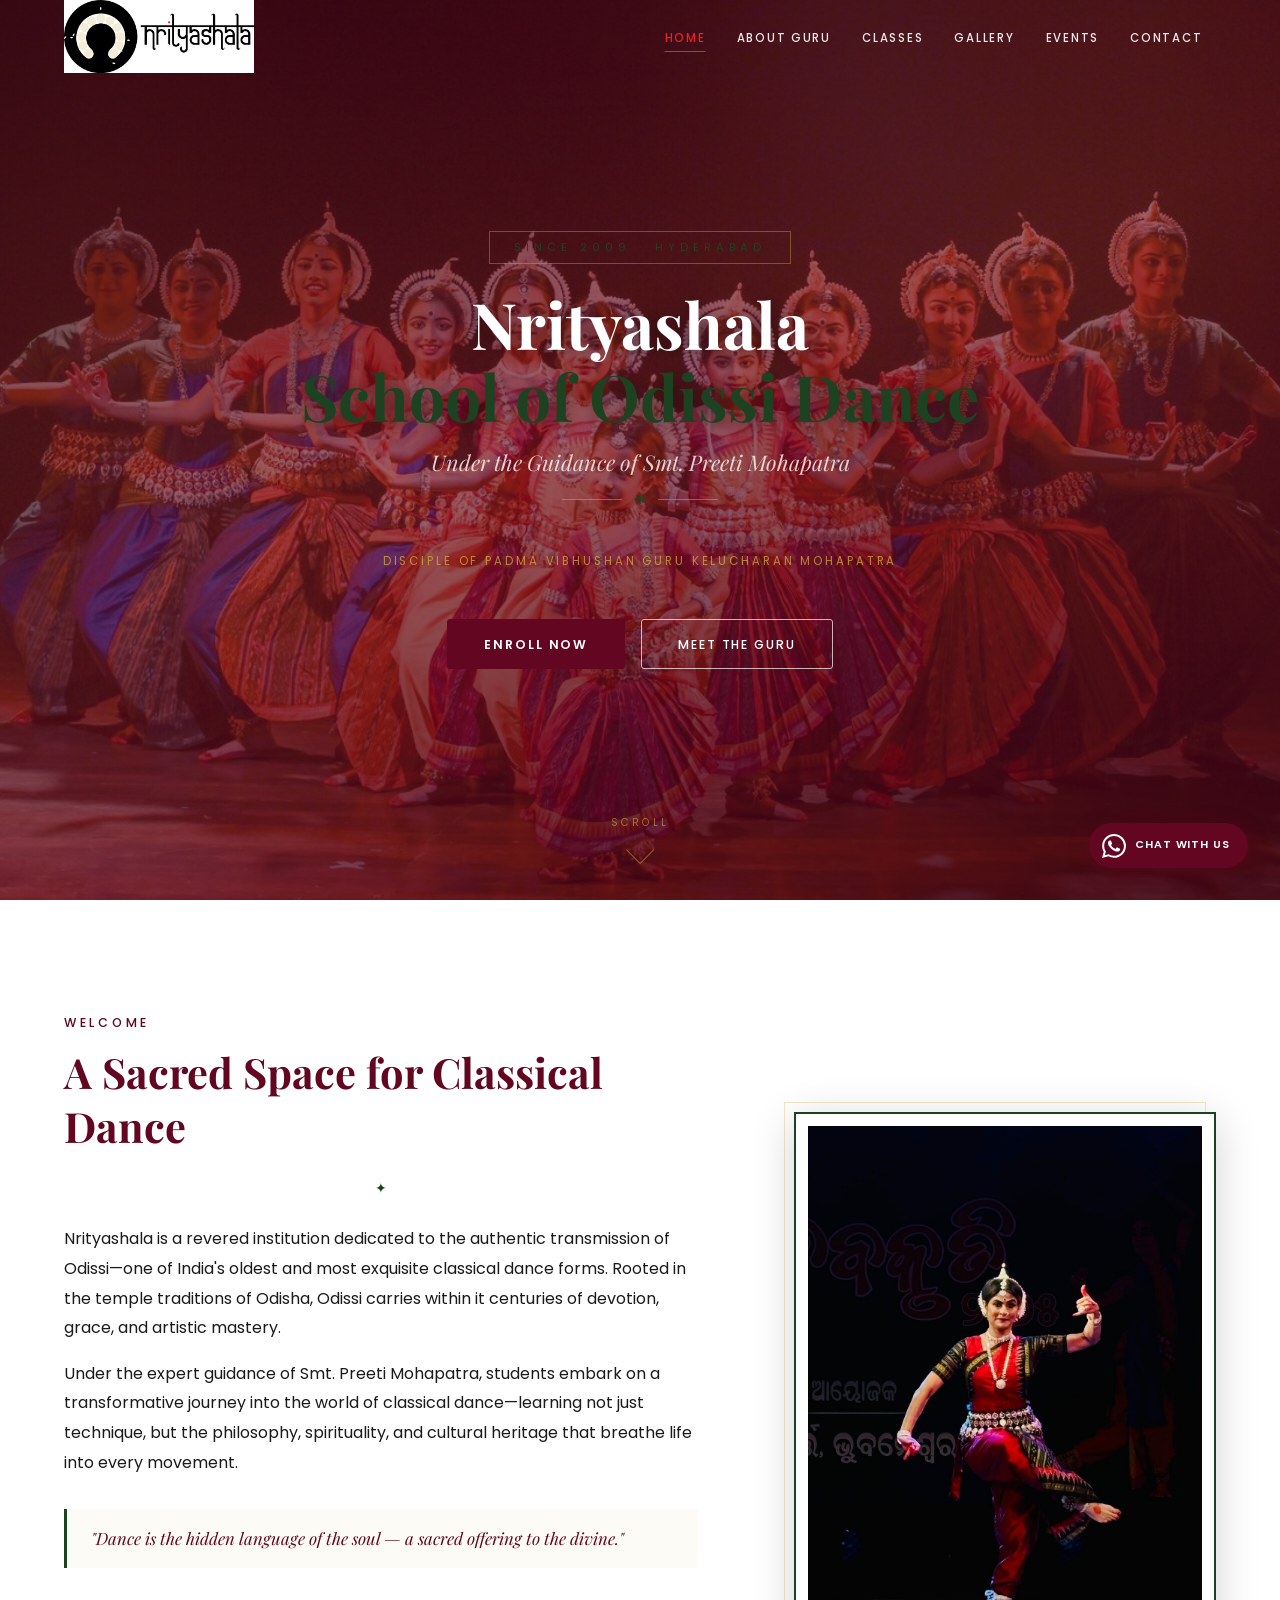
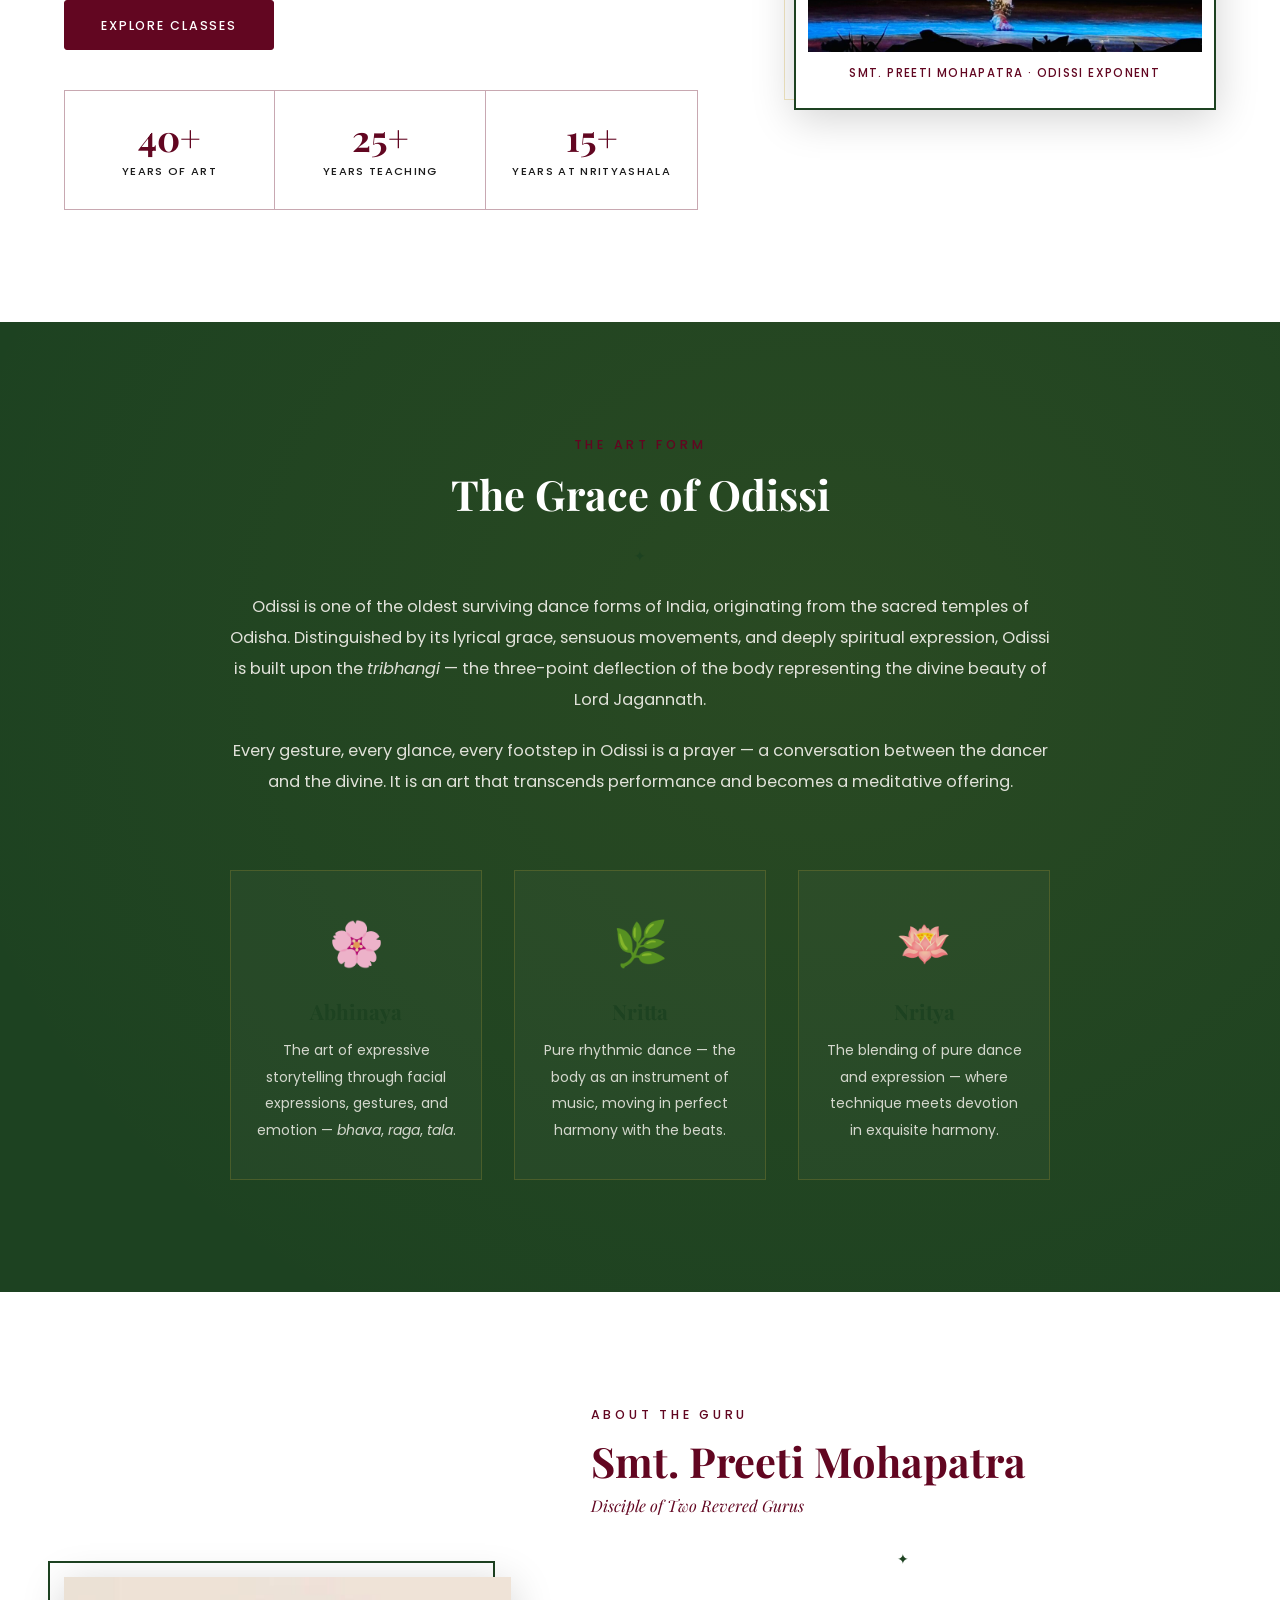
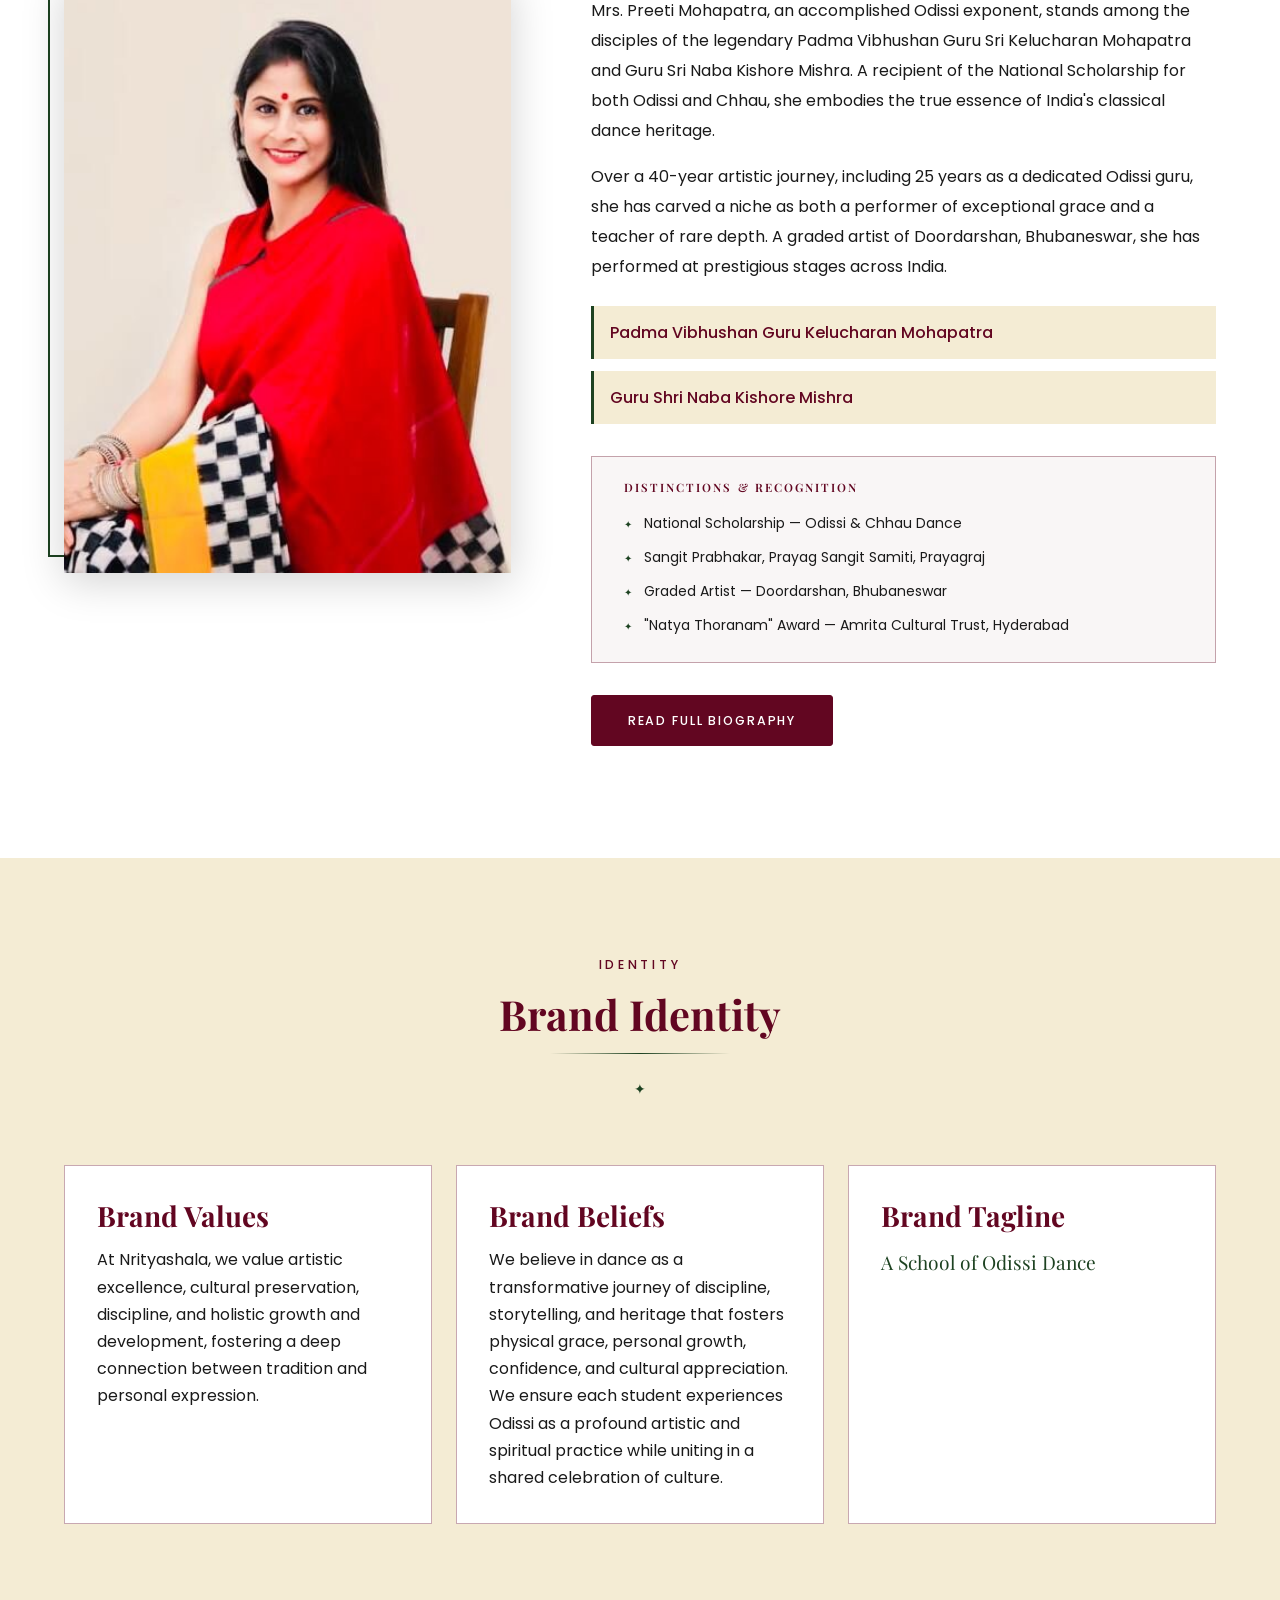
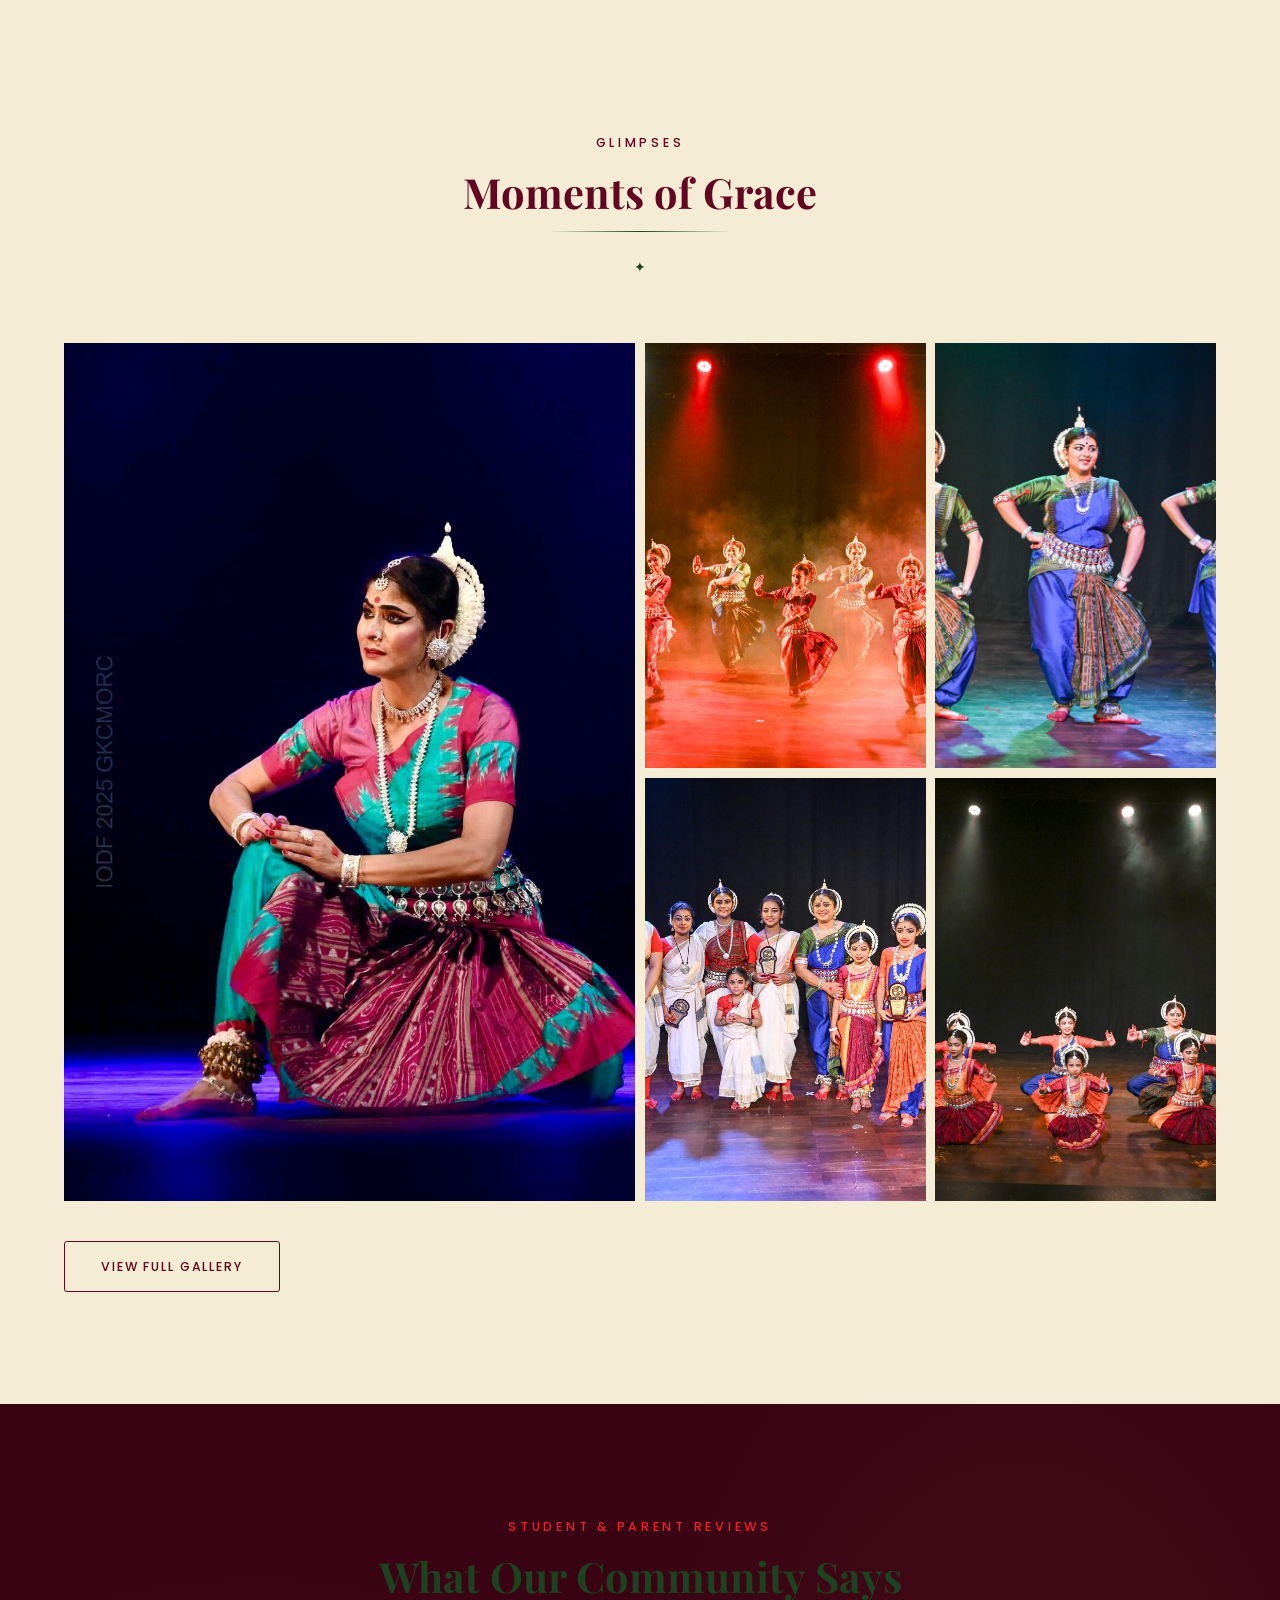
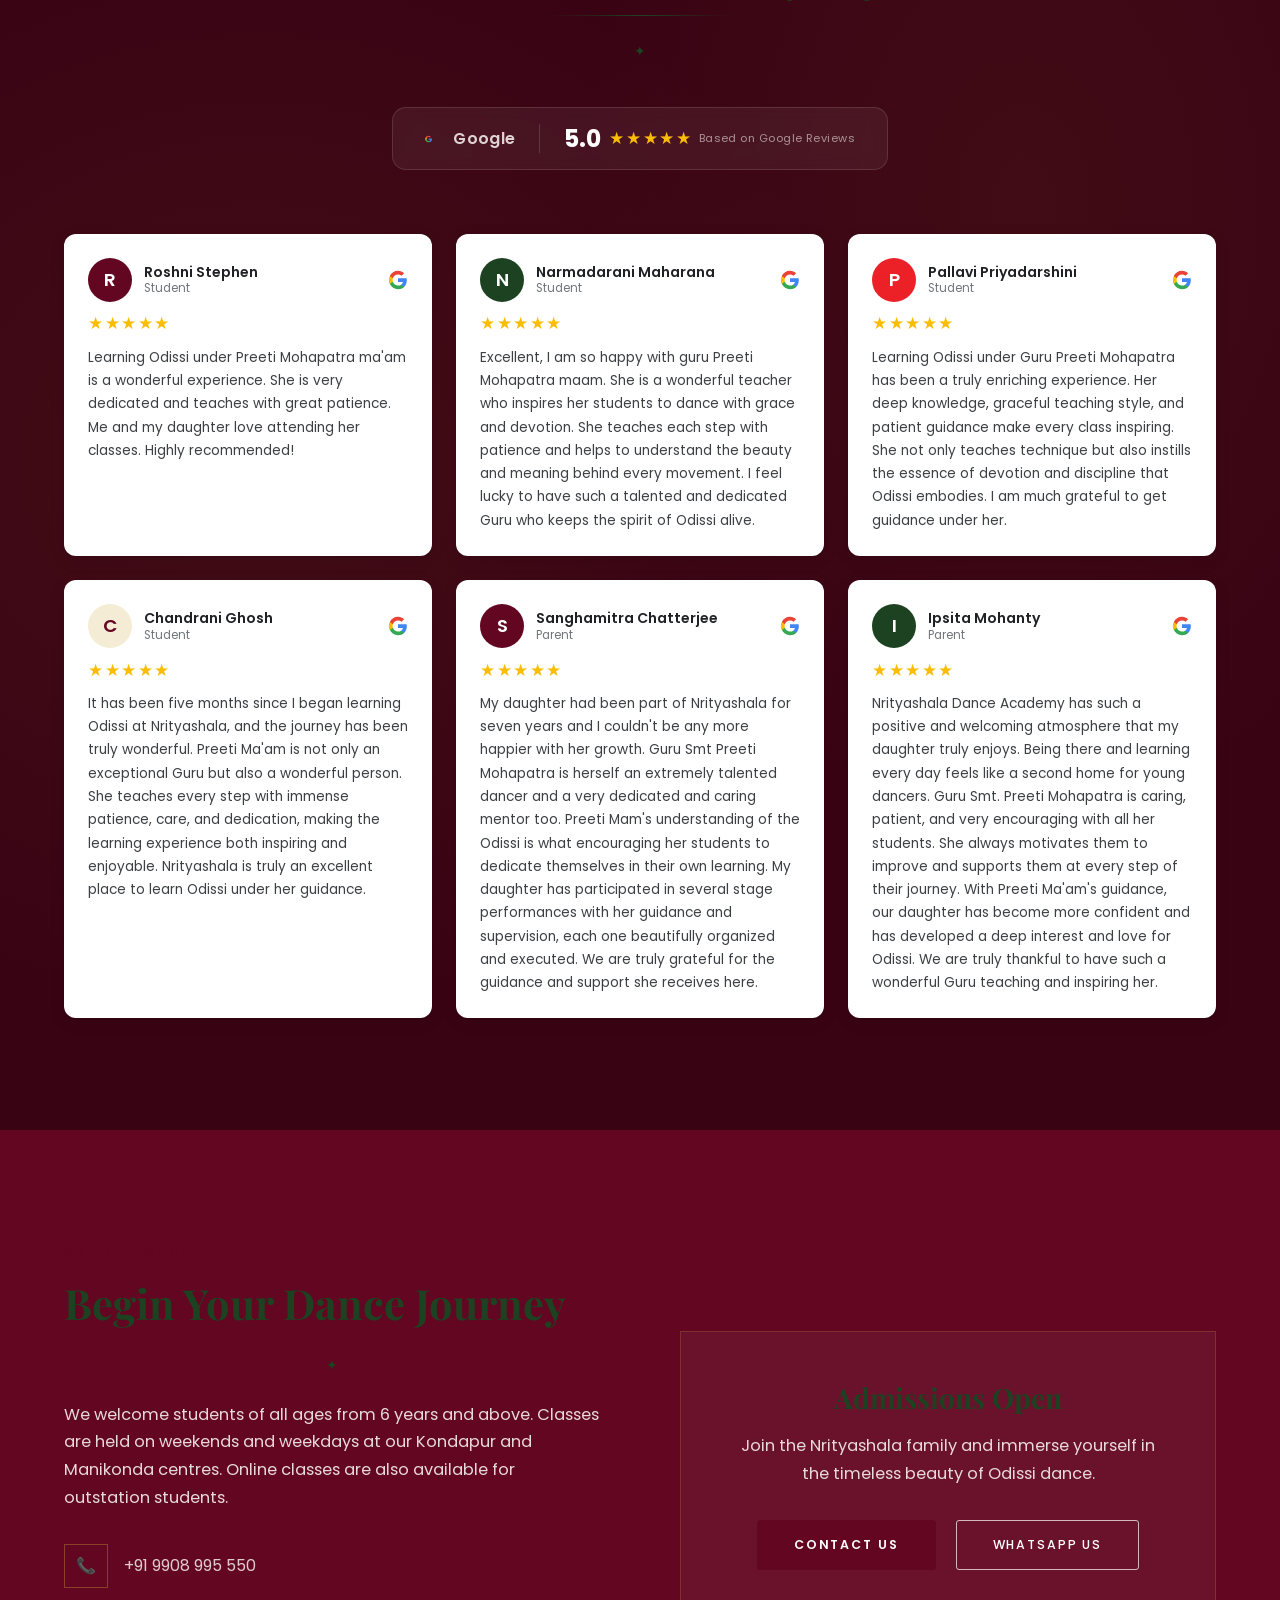
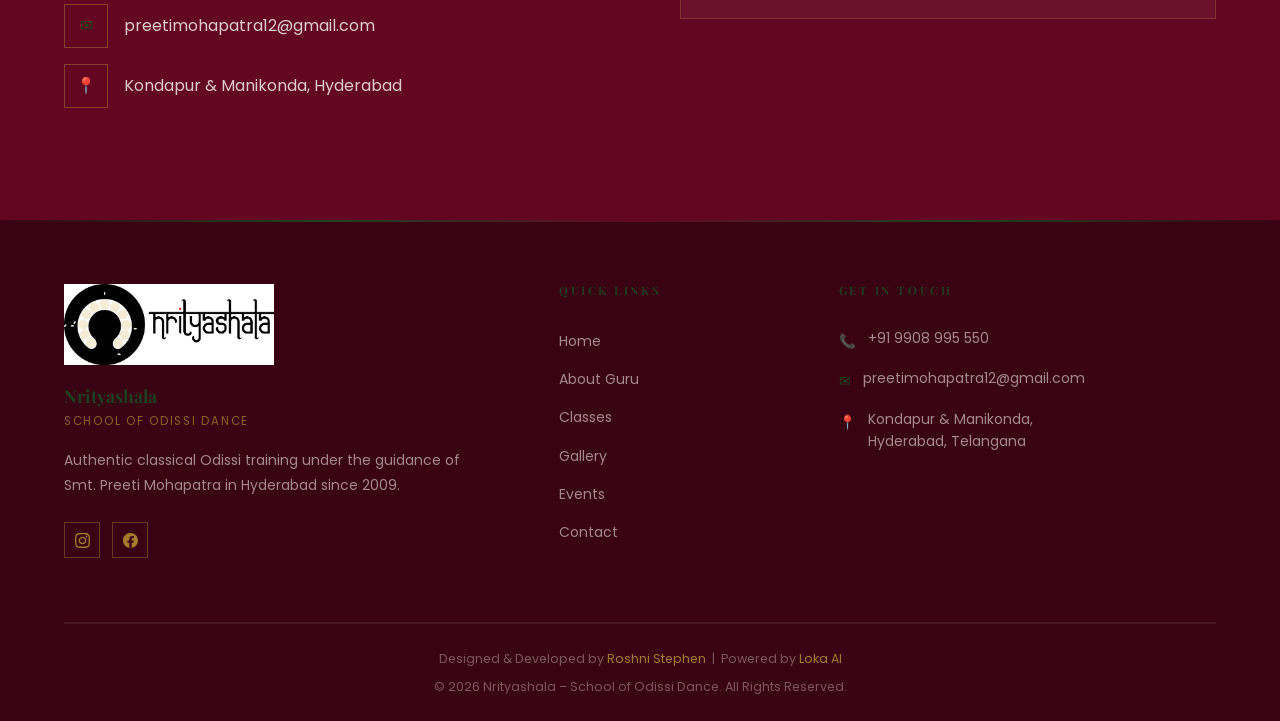
==== commit 585be410: "Improve heading clarity and logo alt text" ====
--- a/index.html
+++ b/index.html
@@ -62,7 +62,7 @@
     <div class="container">
       <div class="navbar-inner">
         <a href="index.html" class="navbar-brand" aria-label="Nrityashala Home">
-          <img src="assets/images/logo-wordmark.jpg" alt="Nrityashala Logo and Wordmark" width="46" height="46">
+          <img src="assets/images/logo-wordmark.jpg" alt="Nrityashala - School of Odissi Dance logo and wordmark" width="46" height="46">
           <div class="navbar-brand-text">
             <span class="navbar-brand-name">Nrityashala</span>
             <span class="navbar-brand-tagline">School of Odissi Dance</span>
@@ -206,7 +206,7 @@
         <div class="guru-preview-text">
           <span class="section-subtitle fade-in">About the Guru</span>
           <h2 id="guru-heading" class="fade-in delay-1">Smt. Preeti Mohapatra</h2>
-          <h3 class="fade-in delay-1">Disciple of Two Revered Odissi Gurus</h3>
+          <h3 class="fade-in delay-1">Disciple of Two Revered Gurus</h3>
           <div class="divider fade-in delay-1"><span class="divider-icon">✦</span></div>
           <p class="fade-in delay-2">
             Mrs. Preeti Mohapatra, an accomplished Odissi exponent, stands among the disciples of the legendary
@@ -466,7 +466,7 @@
     <div class="container">
       <div class="footer-grid">
         <div class="footer-brand">
-          <img src="assets/images/logo-wordmark.jpg" alt="Nrityashala Logo and Wordmark" loading="lazy">
+          <img src="assets/images/logo-wordmark.jpg" alt="Nrityashala - School of Odissi Dance logo and wordmark" loading="lazy">
           <h3>Nrityashala</h3>
           <p class="footer-tagline">School of Odissi Dance</p>
           <p>Authentic classical Odissi training under the guidance of Smt. Preeti Mohapatra in Hyderabad since 2009.</p>
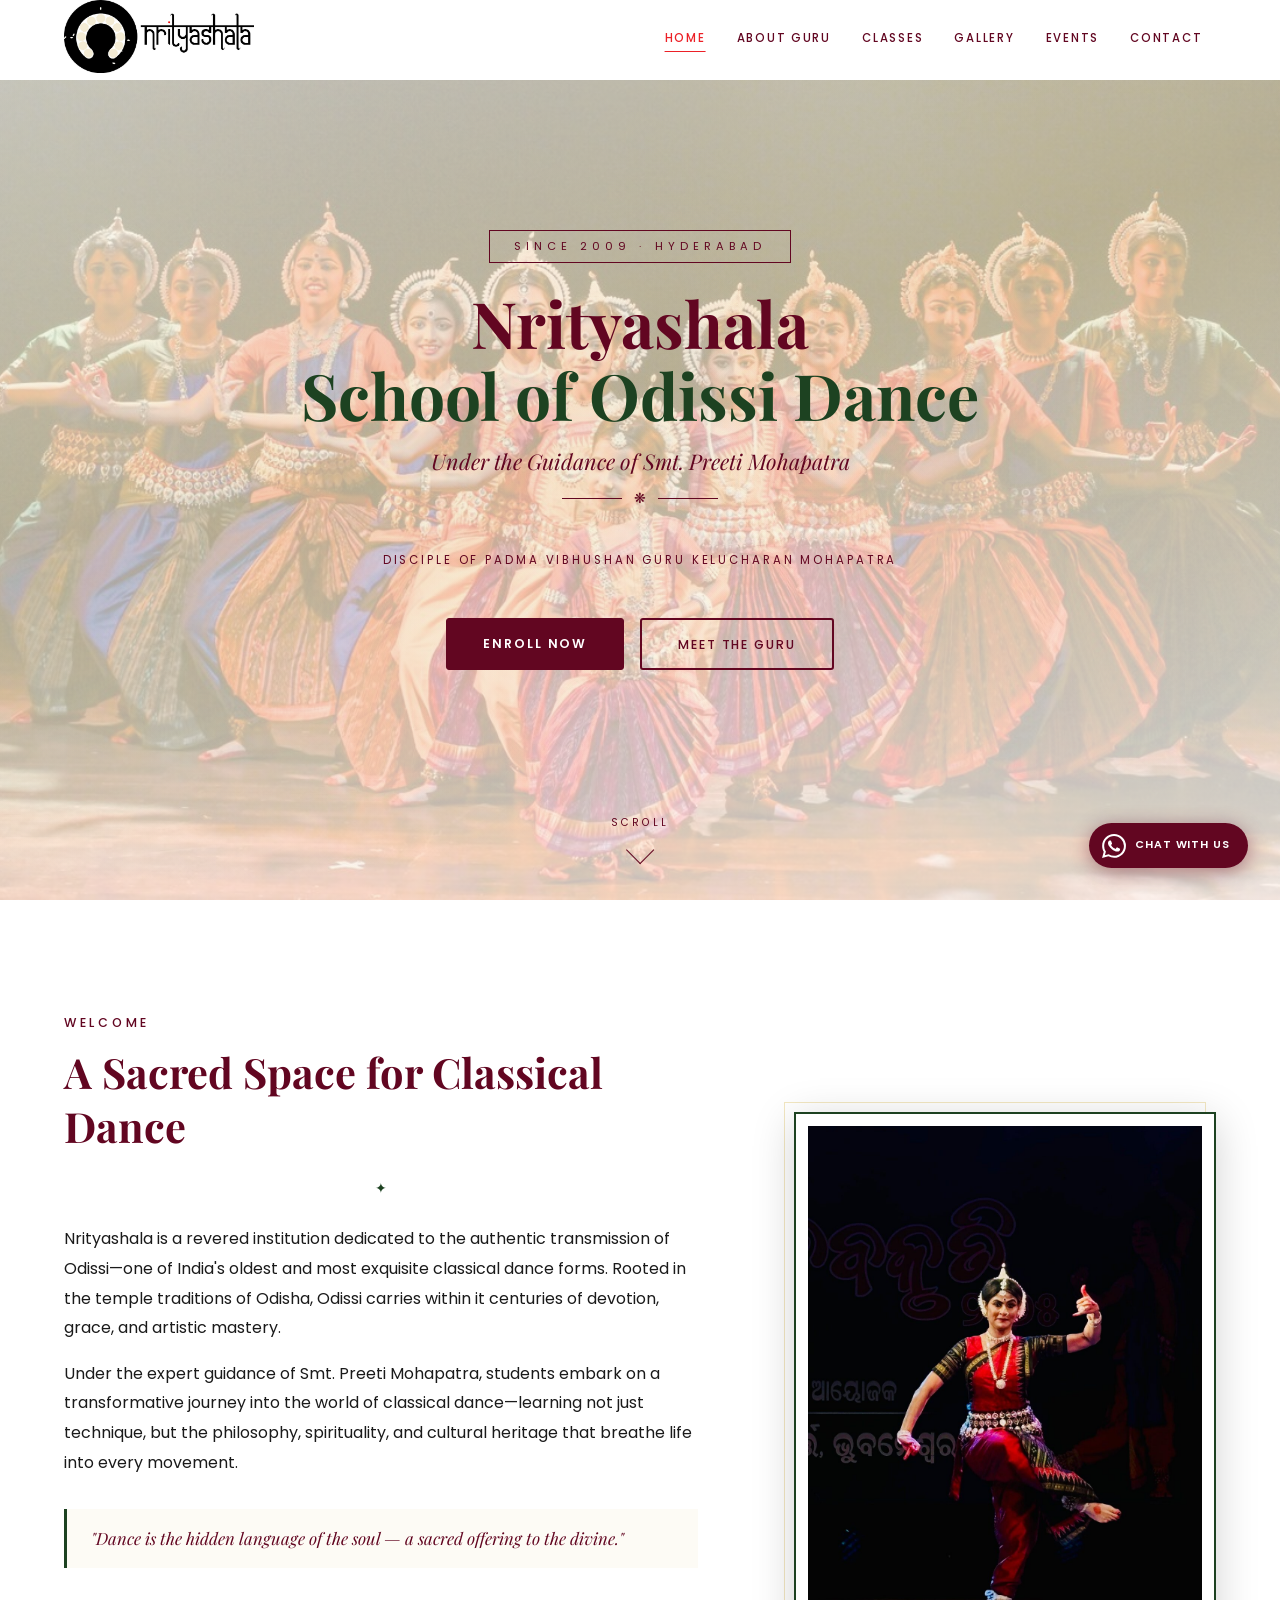
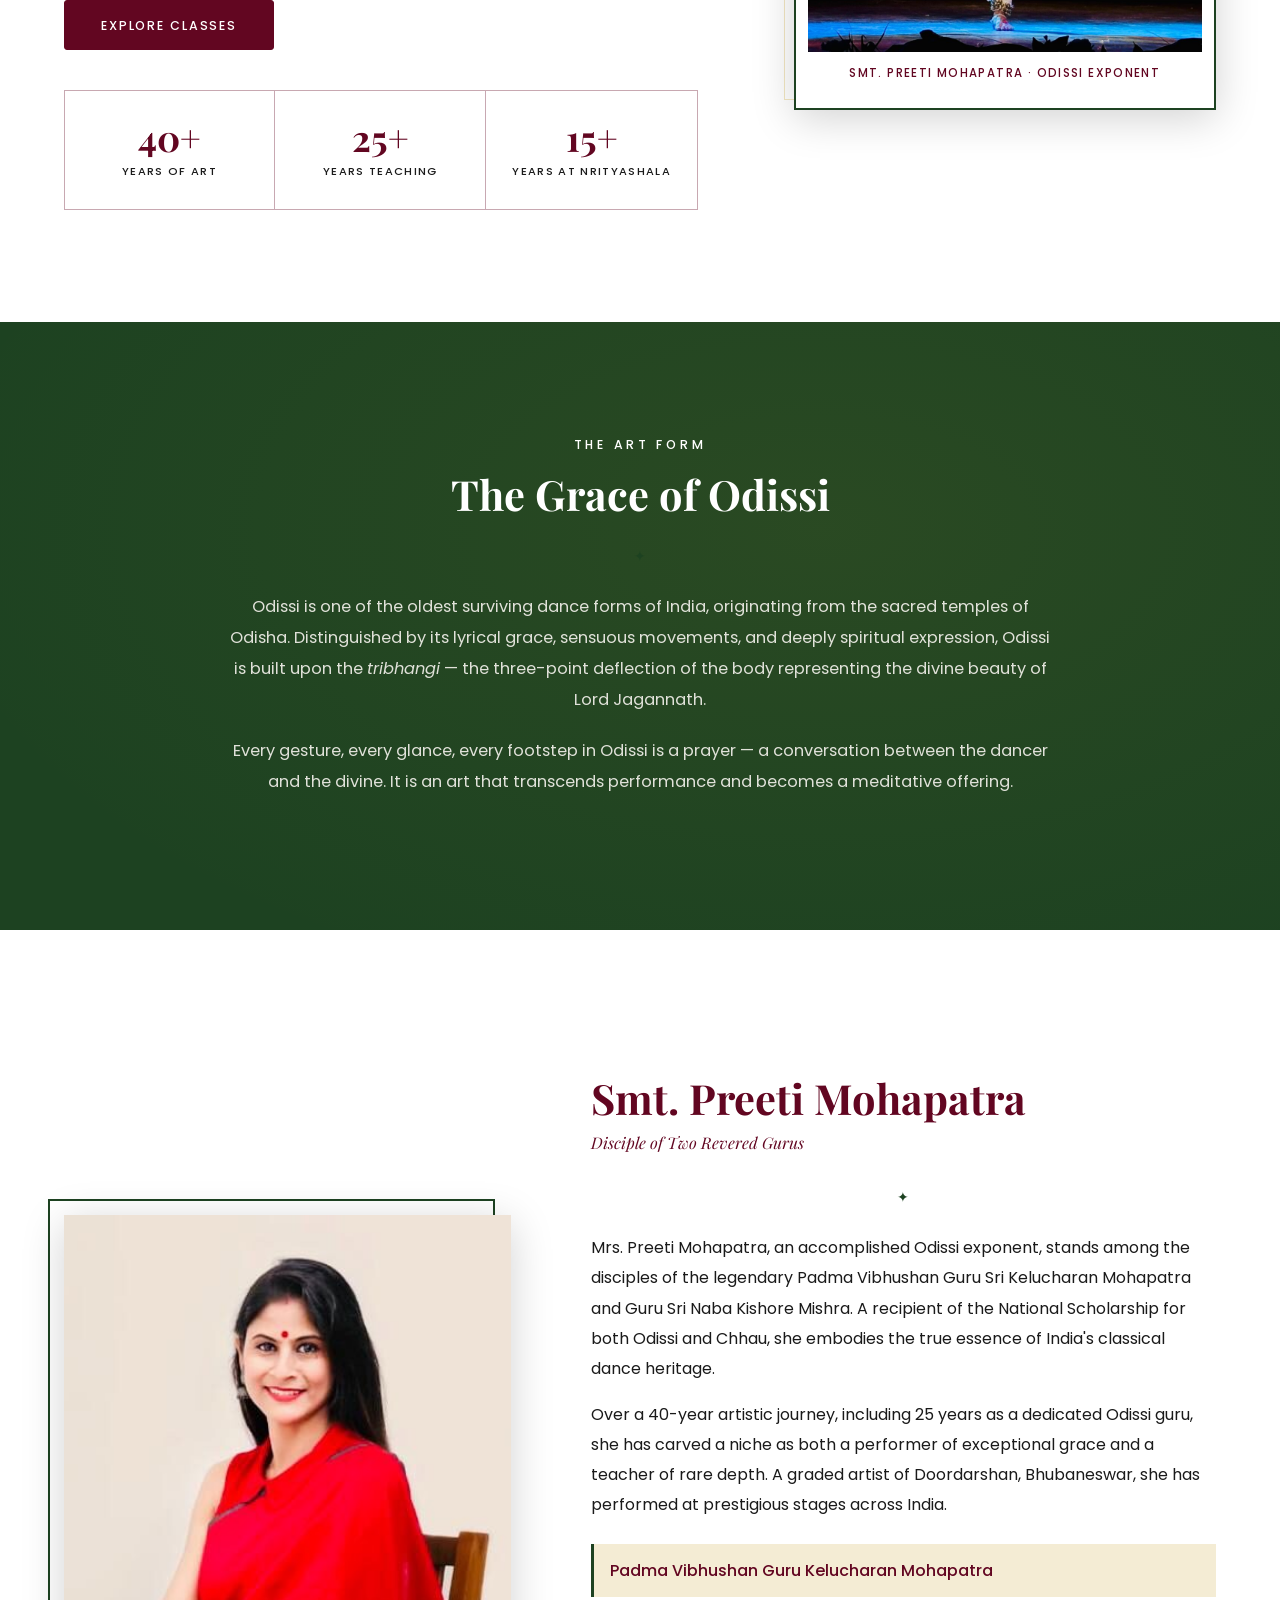
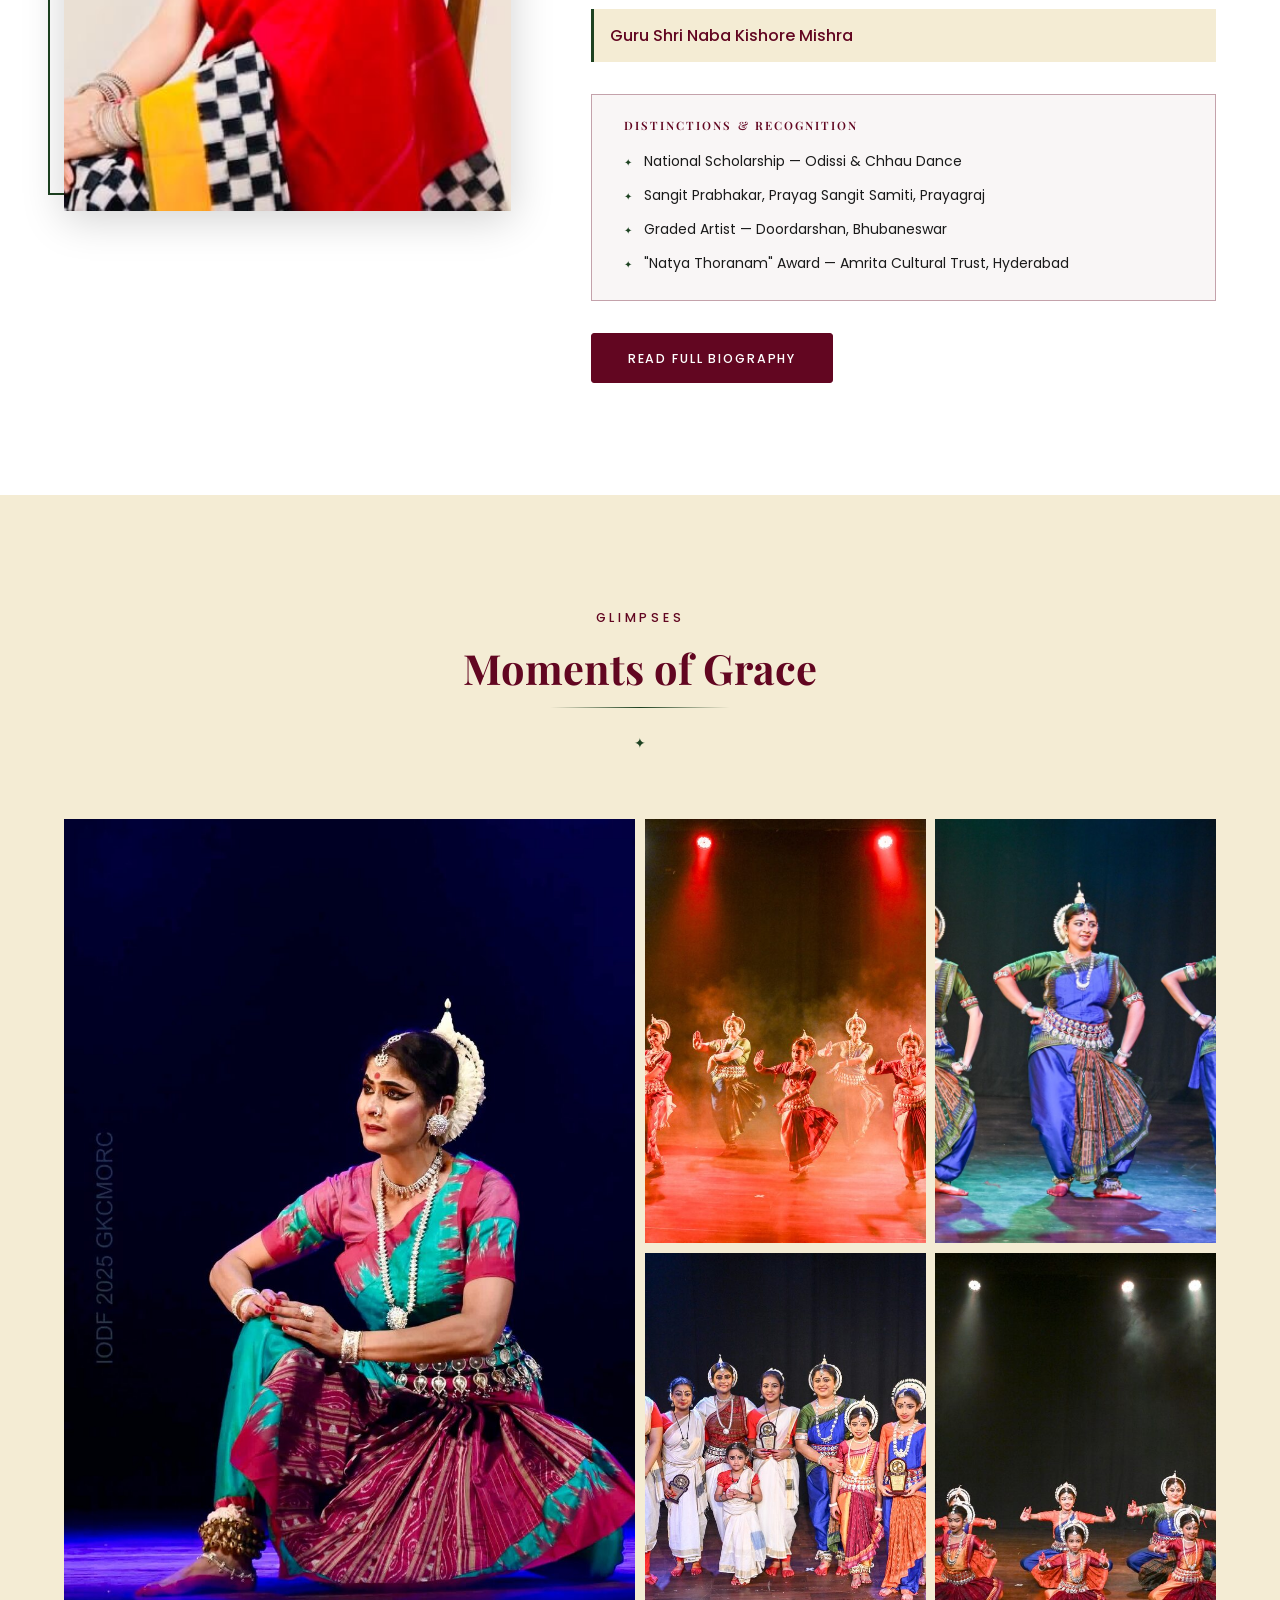
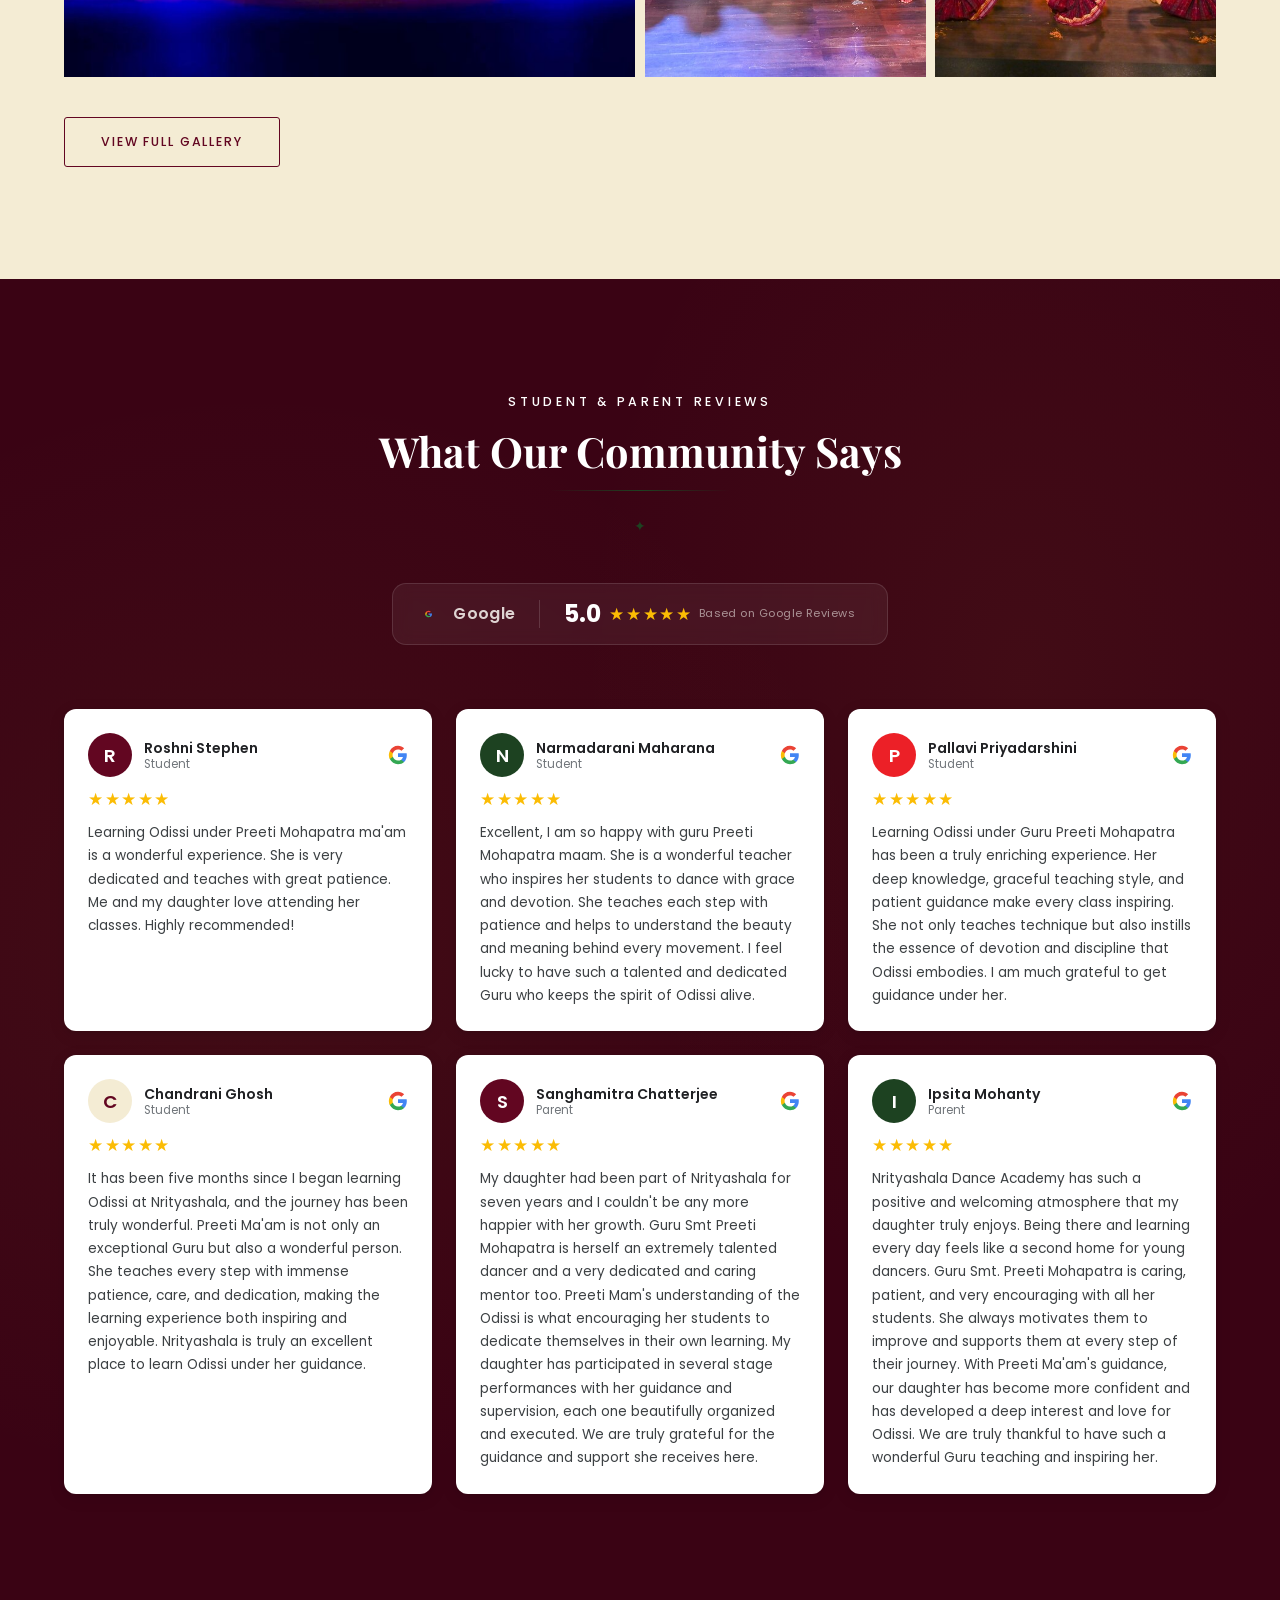
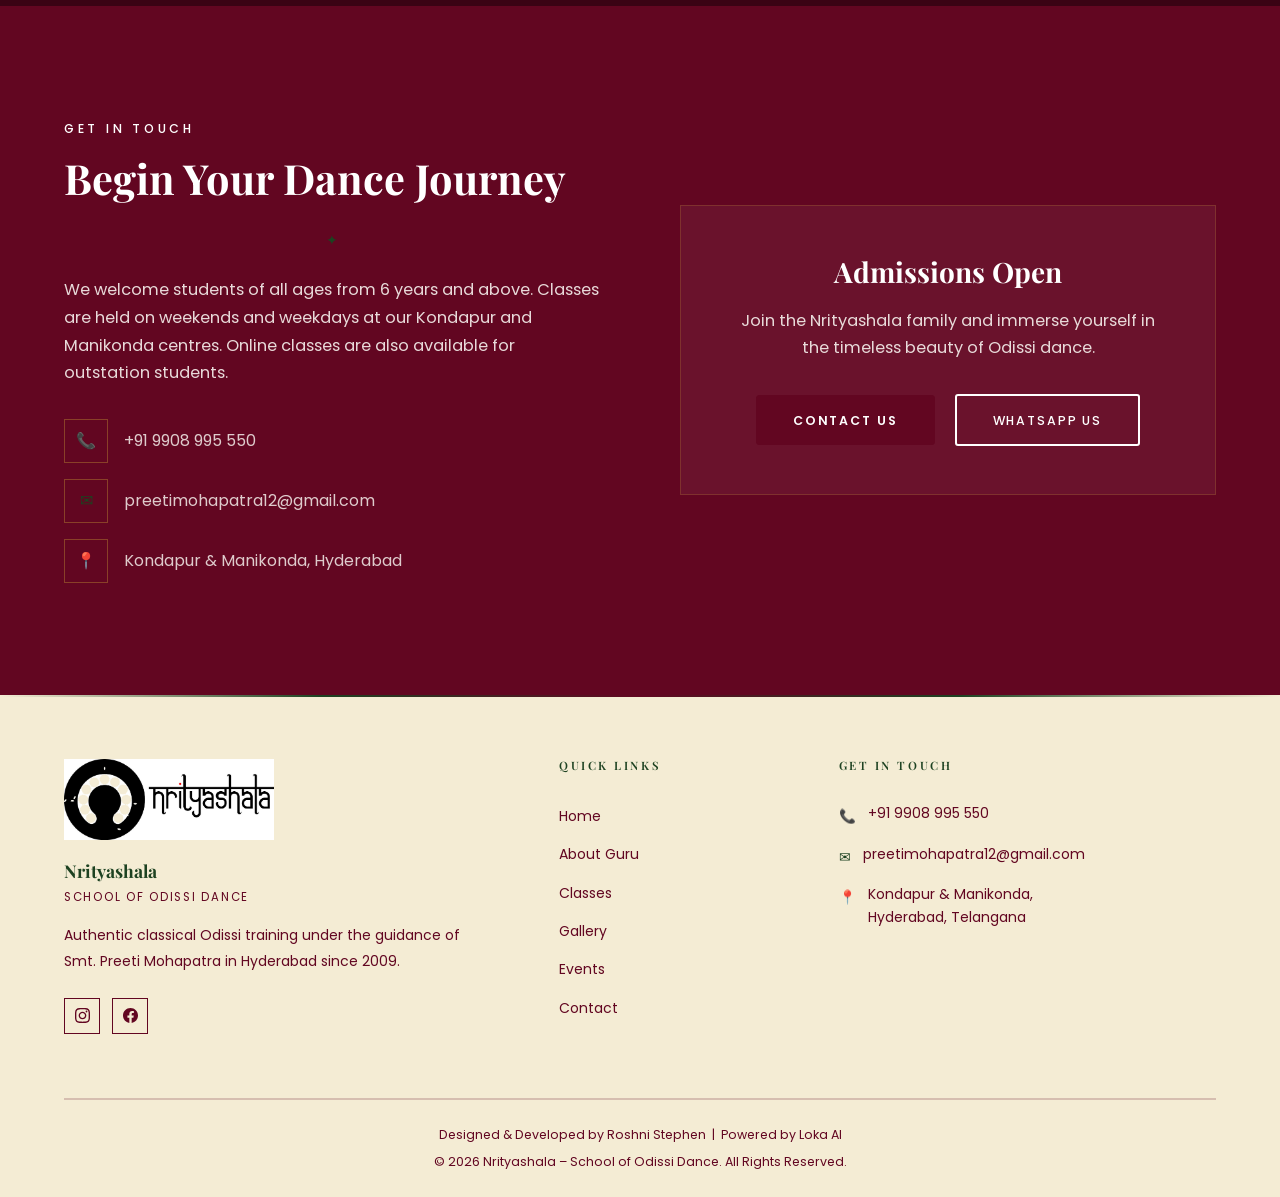
==== commit 89af1e39: "Remove brand identity section and odissi features cards, fix WhatsApp button 1. **Removed Brand Iden" ====
--- a/index.html
+++ b/index.html
@@ -175,23 +175,6 @@
           Every gesture, every glance, every footstep in Odissi is a prayer — a conversation between the dancer
           and the divine. It is an art that transcends performance and becomes a meditative offering.
         </p>
-        <div class="odissi-features">
-          <div class="odissi-feature fade-in delay-1">
-            <span class="odissi-feature-icon" aria-hidden="true">🌸</span>
-            <h4>Abhinaya</h4>
-            <p>The art of expressive storytelling through facial expressions, gestures, and emotion — <em>bhava</em>, <em>raga</em>, <em>tala</em>.</p>
-          </div>
-          <div class="odissi-feature fade-in delay-2">
-            <span class="odissi-feature-icon" aria-hidden="true">🌿</span>
-            <h4>Nritta</h4>
-            <p>Pure rhythmic dance — the body as an instrument of music, moving in perfect harmony with the beats.</p>
-          </div>
-          <div class="odissi-feature fade-in delay-3">
-            <span class="odissi-feature-icon" aria-hidden="true">🪷</span>
-            <h4>Nritya</h4>
-            <p>The blending of pure dance and expression — where technique meets devotion in exquisite harmony.</p>
-          </div>
-        </div>
       </div>
     </div>
   </section>
@@ -235,31 +218,6 @@
       </div>
     </div>
   </section>
-
-  <section class="brand-values-section" aria-labelledby="brand-values-heading">
-    <div class="container">
-      <div class="section-header">
-        <span class="section-subtitle fade-in">Identity</span>
-        <h2 id="brand-values-heading" class="fade-in delay-1">Brand Identity</h2>
-        <div class="divider fade-in delay-1"><span class="divider-icon">✦</span></div>
-      </div>
-      <div class="brand-values-grid">
-        <article class="brand-value-card fade-in delay-1">
-          <h3>Brand Values</h3>
-          <p>At Nrityashala, we value artistic excellence, cultural preservation, discipline, and holistic growth and development, fostering a deep connection between tradition and personal expression.</p>
-        </article>
-        <article class="brand-value-card fade-in delay-2">
-          <h3>Brand Beliefs</h3>
-          <p>We believe in dance as a transformative journey of discipline, storytelling, and heritage that fosters physical grace, personal growth, confidence, and cultural appreciation. We ensure each student experiences Odissi as a profound artistic and spiritual practice while uniting in a shared celebration of culture.</p>
-        </article>
-        <article class="brand-value-card fade-in delay-3">
-          <h3>Brand Tagline</h3>
-          <p class="brand-tagline-text">A School of Odissi Dance</p>
-        </article>
-      </div>
-    </div>
-  </section>
-
   <!-- Gallery Highlights -->
   <section class="gallery-highlights" aria-labelledby="gallery-heading">
     <div class="container">
--- a/assets/css/style.css
+++ b/assets/css/style.css
@@ -182,11 +182,11 @@
 }
 .btn-outline-gold {
   background: transparent;
-  color: var(--white);
-  border: 1px solid rgba(255,255,255,0.7);
+  color: #620621;
+  border: 2px solid #620621;
 }
 .btn-outline-gold:hover {
-  background: var(--gold-light);
+  background: #620621;
   color: var(--white);
   transform: translateY(-2px);
 }
@@ -229,18 +229,18 @@
   z-index: 1000;
   height: var(--nav-height);
   transition: background 0.4s ease, box-shadow 0.4s ease, border-color 0.4s ease;
-  background: transparent;
+  background: #FFFFFF;
 }
 .navbar.scrolled {
-  background: rgba(98,6,33,0.97);
+  background: #FFFFFF;
   backdrop-filter: blur(12px);
   -webkit-backdrop-filter: blur(12px);
   box-shadow: 0 2px 20px rgba(0,0,0,0.35);
-  border-bottom: 1px solid rgba(244,236,212,0.3);
+  border-bottom: 1px solid rgba(98,6,33,0.15);
 }
 .navbar-solid {
-  background: rgba(98,6,33,0.97) !important;
-  border-bottom: 1px solid rgba(244,236,212,0.3);
+  background: #FFFFFF !important;
+  border-bottom: 1px solid rgba(98,6,33,0.15);
   box-shadow: 0 2px 20px rgba(0,0,0,0.25);
 }
 .navbar-inner {
@@ -279,12 +279,12 @@
   font-family: var(--font-heading);
   font-size: 1.1rem;
   font-weight: 700;
-  color: var(--ivory);
+  color: #620621;
   letter-spacing: 0.02em;
 }
 .navbar-brand-tagline {
   font-size: 0.6rem;
-  color: rgba(255,255,255,0.85);
+  color: #620621;
   letter-spacing: 0.15em;
   text-transform: uppercase;
 }
@@ -298,7 +298,7 @@
   font-weight: 500;
   letter-spacing: 0.15em;
   text-transform: uppercase;
-  color: rgba(255,255,255,0.9);
+  color: #620621;
   padding: 0.5rem 0.85rem;
   border-radius: var(--radius);
   position: relative;
@@ -361,9 +361,9 @@
   inset: 0;
   background: linear-gradient(
     160deg,
-    rgba(58,3,20,0.84) 0%,
-    rgba(98,6,33,0.62) 45%,
-    rgba(58,3,20,0.9) 100%
+    rgba(255,255,255,0.75) 0%,
+    rgba(244,236,212,0.70) 45%,
+    rgba(255,255,255,0.80) 100%
   );
 }
 .hero-decorative {
@@ -378,7 +378,7 @@
   position: relative;
   z-index: 2;
   text-align: center;
-  color: var(--ivory);
+  color: #620621;
   padding: 0 1.5rem;
   max-width: 860px;
 }
@@ -387,33 +387,33 @@
   font-size: 0.7rem;
   letter-spacing: 0.45em;
   text-transform: uppercase;
-  color: var(--gold);
+  color: #620621;
   margin-bottom: 1.5rem;
   padding: 0.4rem 1.5rem;
-  border: 1px solid rgba(212,175,55,0.4);
+  border: 1px solid #620621;
 }
 .hero-title {
   font-family: var(--font-heading);
   font-size: clamp(2.4rem, 6vw, 4rem);
   font-weight: 700;
-  color: var(--ivory);
+  color: #620621;
   line-height: 1.12;
   margin-bottom: 0.75rem;
-  text-shadow: 0 2px 20px rgba(0,0,0,0.5);
+  text-shadow: none;
 }
 .hero-title span { color: var(--gold); display: block; }
 .hero-subtitle {
   font-family: var(--font-heading);
   font-style: italic;
   font-size: clamp(1rem, 2.5vw, 1.35rem);
-  color: rgba(250,247,242,0.82);
+  color: #620621;
   margin-bottom: 0.5rem;
 }
 .hero-tagline {
   font-size: 0.72rem;
   letter-spacing: 0.25em;
   text-transform: uppercase;
-  color: rgba(212,175,55,0.75);
+  color: #620621;
   margin-bottom: 3rem;
 }
 .hero-divider {
@@ -427,9 +427,9 @@
   content: '';
   width: 60px;
   height: 1px;
-  background: rgba(212,175,55,0.5);
-}
-.hero-divider-icon { color: var(--gold); font-size: 0.85rem; }
+  background: #620621;
+}
+.hero-divider-icon { color: #620621; font-size: 0.85rem; }
 .hero-cta { display: flex; gap: 1rem; justify-content: center; flex-wrap: wrap; }
 .hero-bottom {
   position: absolute;
@@ -443,7 +443,7 @@
   flex-direction: column;
   align-items: center;
   gap: 0.5rem;
-  color: rgba(212,175,55,0.6);
+  color: #620621;
   font-size: 0.65rem;
   letter-spacing: 0.3em;
   text-transform: uppercase;
@@ -452,8 +452,8 @@
 .scroll-arrow {
   width: 20px;
   height: 20px;
-  border-right: 1px solid rgba(212,175,55,0.5);
-  border-bottom: 1px solid rgba(212,175,55,0.5);
+  border-right: 1px solid #620621;
+  border-bottom: 1px solid #620621;
   transform: rotate(45deg);
 }
 @keyframes scrollBounce {
@@ -589,6 +589,7 @@
 
 /* ===== 8. ODISSI INTRO ===== */
 .odissi-section { padding: 7rem 0; background: var(--gold); color: rgba(255,255,255,0.92); position: relative; overflow: hidden; }
+.odissi-section .section-subtitle { color: var(--white); }
 .odissi-section::before {
   content: '';
   position: absolute;
@@ -621,7 +622,7 @@
   transform: translateY(-5px);
 }
 .odissi-feature-icon { font-size: 2.75rem; margin-bottom: 1rem; display: block; }
-.odissi-feature h4 { color: var(--gold); margin-bottom: 0.75rem; }
+.odissi-feature h4 { color: var(--white); margin-bottom: 0.75rem; }
 .odissi-feature p { font-size: 0.875rem; color: rgba(250,247,242,0.82); margin: 0; }
 
 /* ===== 9. GURU PREVIEW ===== */
@@ -699,7 +700,7 @@
 .guru-lineage-inline span {
   display: block;
   padding: 0.8rem 1rem;
-  border-left: 3px solid var(--gold);
+  border-left: 3px solid var(--brand-myrtle-green);
   background: var(--ivory-dark);
   color: var(--maroon);
   font-weight: 500;
@@ -753,7 +754,7 @@
 .brand-tagline-text {
   font-family: var(--font-heading);
   font-size: 1.2rem;
-  color: var(--gold);
+  color: var(--brand-myrtle-green);
 }
 
 /* ===== 10. GALLERY HIGHLIGHTS (HOME) ===== */
@@ -849,7 +850,8 @@
   gap: 5rem;
   align-items: center;
 }
-.contact-preview h2 { color: var(--gold); margin-bottom: 1rem; }
+.contact-preview h2 { color: var(--white); margin-bottom: 1rem; }
+.contact-preview .section-subtitle { color: var(--white); }
 .contact-preview p { font-size: 1.02rem; margin-bottom: 2rem; color: rgba(250,247,242,0.88); }
 .contact-detail-items { display: flex; flex-direction: column; gap: 1rem; }
 .contact-detail-row {
@@ -877,8 +879,17 @@
   padding: 3rem;
   text-align: center;
 }
-.contact-right-box h3 { color: var(--gold); margin-bottom: 1rem; }
+.contact-right-box h3 { color: var(--white); margin-bottom: 1rem; }
 .contact-right-box p { margin-bottom: 2rem; color: rgba(250,247,242,0.88); }
+.contact-right-box .btn-outline-gold {
+  color: var(--white);
+  border-color: var(--white);
+}
+.contact-right-box .btn-outline-gold:hover {
+  background: var(--white);
+  color: var(--maroon);
+  border-color: var(--white);
+}
 
 /* ===== 13. ABOUT GURU PAGE ===== */
 .about-bio { padding: 6rem 0; background: var(--ivory); }
@@ -1444,8 +1455,8 @@
 
 /* ===== 19. FOOTER ===== */
 .footer {
-  background: var(--maroon-dark);
-  color: rgba(250,247,242,0.75);
+  background: var(--brand-apricot-white);
+  color: var(--brand-maroon);
   padding: 5rem 0 0;
   position: relative;
 }
@@ -1461,7 +1472,7 @@
   grid-template-columns: 2fr 1fr 1.75fr;
   gap: 4rem;
   padding-bottom: 4rem;
-  border-bottom: 1px solid rgba(255,255,255,0.07);
+  border-bottom: 1px solid rgba(98,6,33,0.2);
 }
 .footer-brand img {
   max-width: 210px;
@@ -1481,10 +1492,10 @@
   font-size: 0.72rem;
   letter-spacing: 0.15em;
   text-transform: uppercase;
-  color: rgba(212,175,55,0.55);
+  color: var(--brand-maroon);
   margin-bottom: 1rem;
 }
-.footer-brand p { font-size: 0.875rem; line-height: 1.8; color: rgba(250,247,242,0.55); }
+.footer-brand p { font-size: 0.875rem; line-height: 1.8; color: var(--brand-maroon); }
 .footer-social {
   display: flex;
   gap: 0.75rem;
@@ -1492,17 +1503,17 @@
 }
 .footer-social a {
   width: 36px; height: 36px;
-  border: 1px solid rgba(212,175,55,0.3);
+  border: 1px solid var(--maroon);
   display: flex;
   align-items: center;
   justify-content: center;
-  color: rgba(212,175,55,0.7);
+  color: var(--maroon);
   transition: var(--transition);
 }
 .footer-social a:hover {
-  background: var(--gold);
-  color: #1a1010;
-  border-color: var(--gold);
+  background: var(--maroon);
+  color: var(--brand-apricot-white);
+  border-color: var(--maroon);
 }
 .footer-social svg { width: 15px; height: 15px; fill: currentColor; }
 .footer-nav-col h4, .footer-contact-col h4 {
@@ -1516,7 +1527,7 @@
 .footer-nav-col ul { display: flex; flex-direction: column; gap: 0.7rem; }
 .footer-nav-col a {
   font-size: 0.875rem;
-  color: rgba(250,247,242,0.55);
+  color: var(--brand-maroon);
   transition: var(--transition);
 }
 .footer-nav-col a:hover { color: var(--gold); padding-left: 0.25rem; }
@@ -1529,7 +1540,7 @@
 .fc-icon { color: var(--gold); font-size: 0.85rem; flex-shrink: 0; margin-top: 0.2rem; }
 .footer-contact-col p, .footer-contact-col a {
   font-size: 0.875rem;
-  color: rgba(250,247,242,0.55);
+  color: var(--brand-maroon);
   margin: 0;
   line-height: 1.6;
 }
@@ -1542,10 +1553,10 @@
   justify-content: center;
   text-align: center;
   gap: 0.4rem;
-  border-top: 1px solid rgba(255,255,255,0.07);
-}
-.footer-bottom p { font-size: 0.78rem; color: rgba(250,247,242,0.35); margin: 0; }
-.footer-bottom a { color: rgba(212,175,55,0.7); }
+  border-top: 1px solid rgba(98,6,33,0.2);
+}
+.footer-bottom p { font-size: 0.78rem; color: var(--brand-maroon); margin: 0; }
+.footer-bottom a { color: var(--maroon); }
 .footer-bottom a:hover { color: var(--gold); }
 
 /* ===== 20. WHATSAPP FAB ===== */
@@ -1763,8 +1774,8 @@
     radial-gradient(ellipse 50% 70% at 80% 30%, rgba(212,175,55,0.05) 0%, transparent 70%);
   pointer-events: none;
 }
-.testimonials-section .section-subtitle { color: var(--gold-light); }
-.testimonials-section h2 { color: var(--gold); }
+.testimonials-section .section-subtitle { color: var(--white); }
+.testimonials-section h2 { color: var(--white); }
 
 /* Google Rating Summary */
 .google-rating-summary {
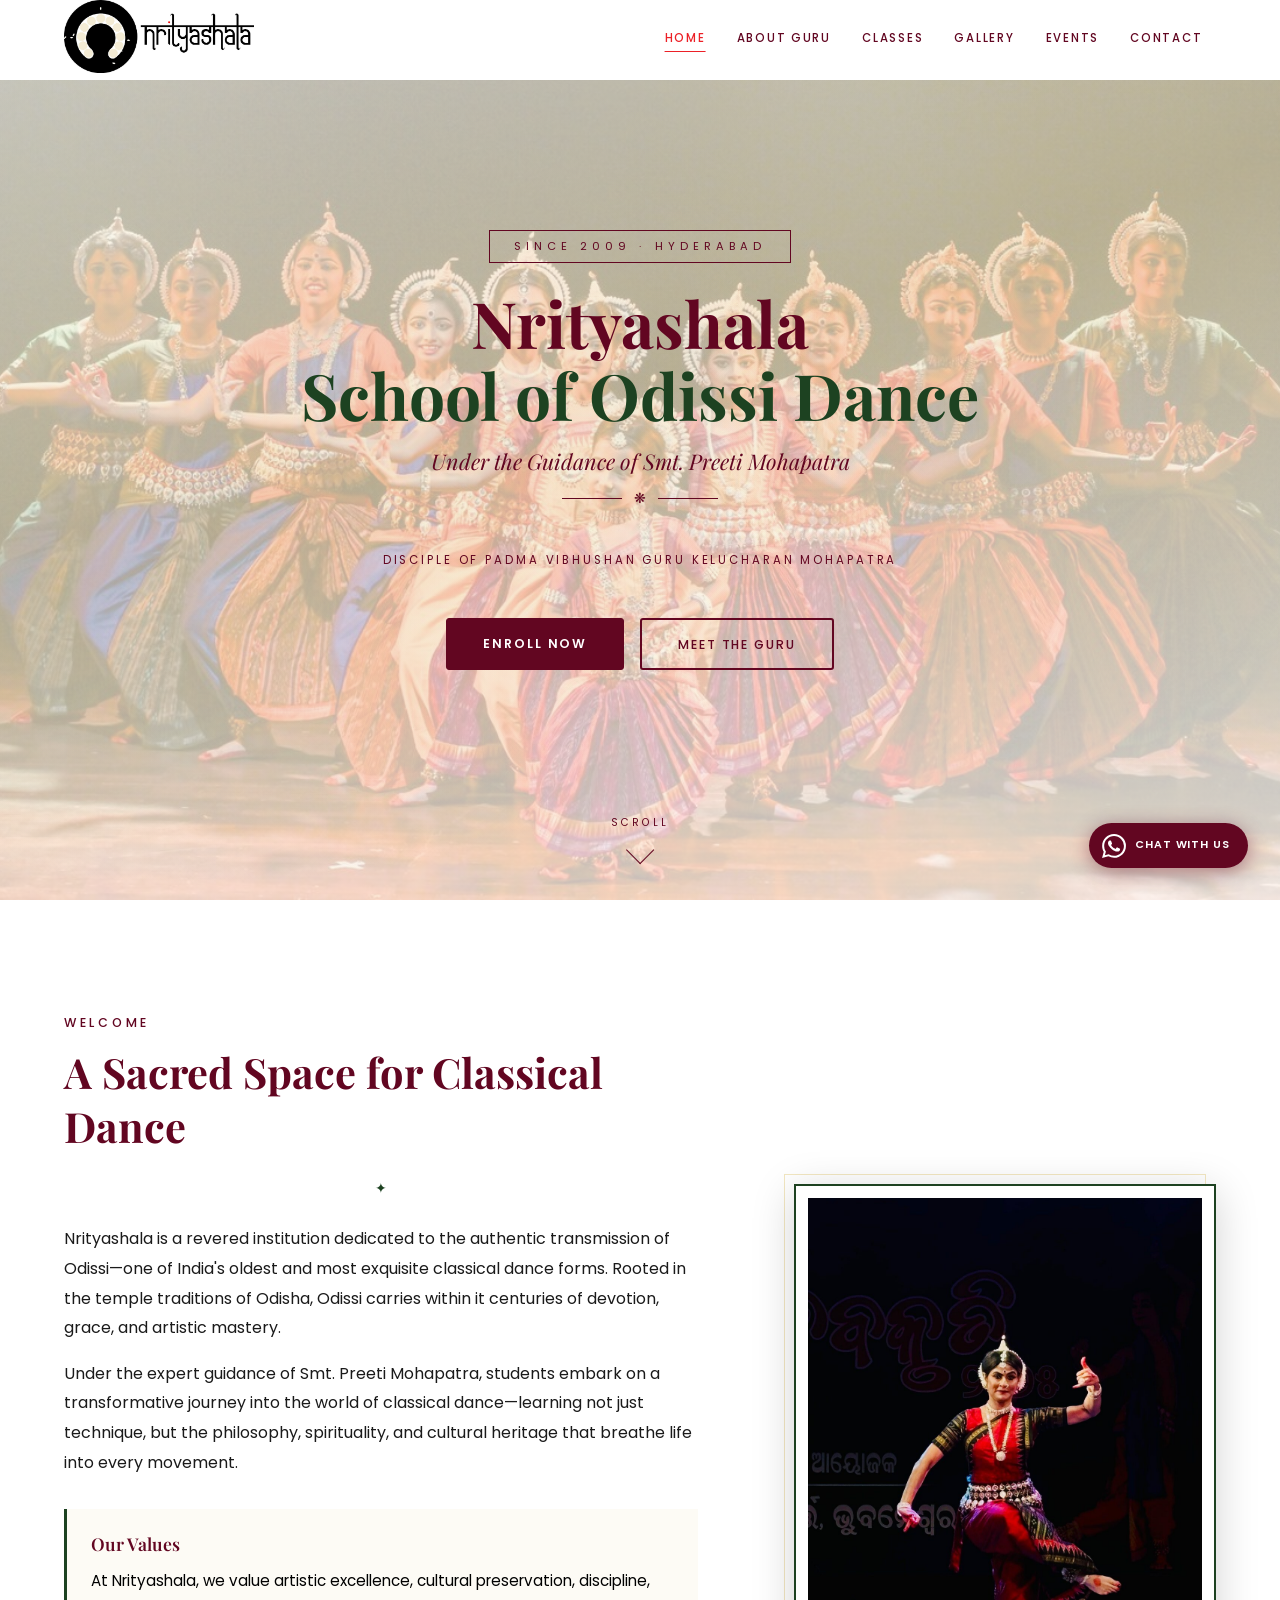
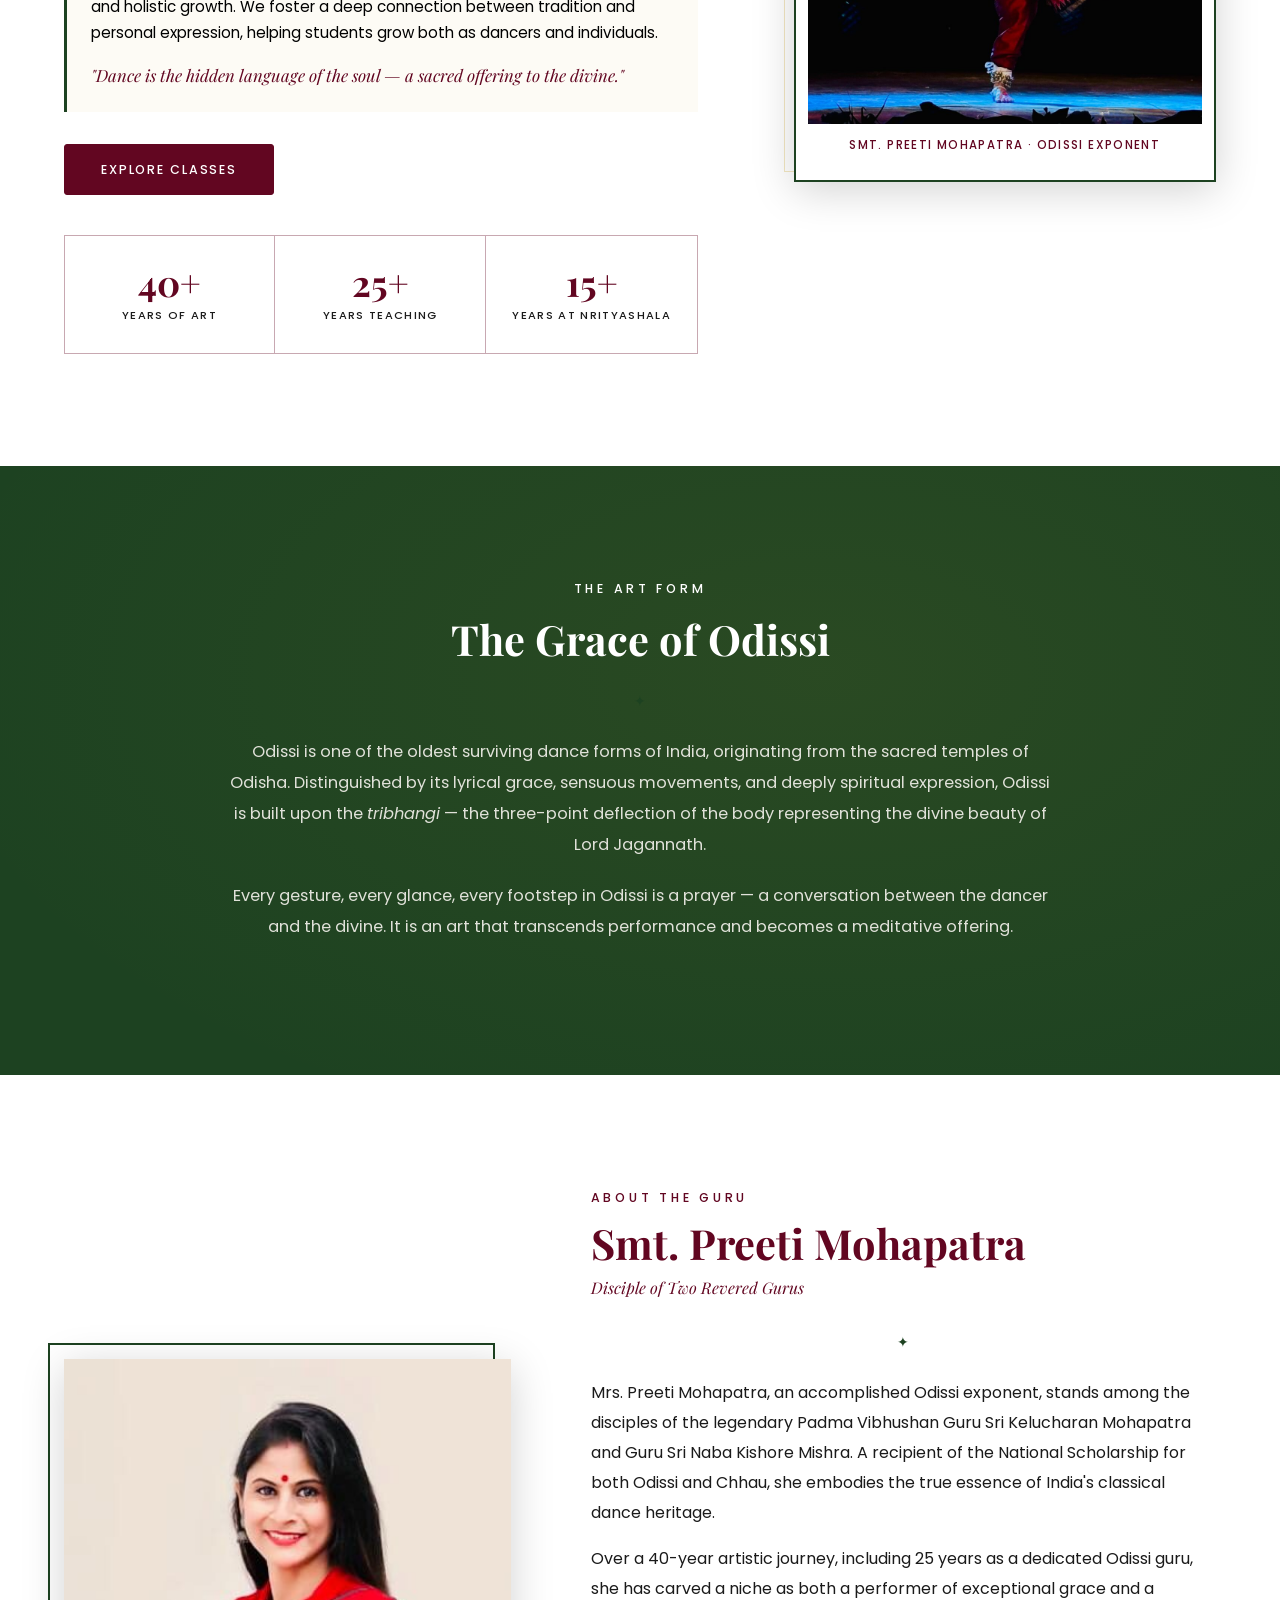
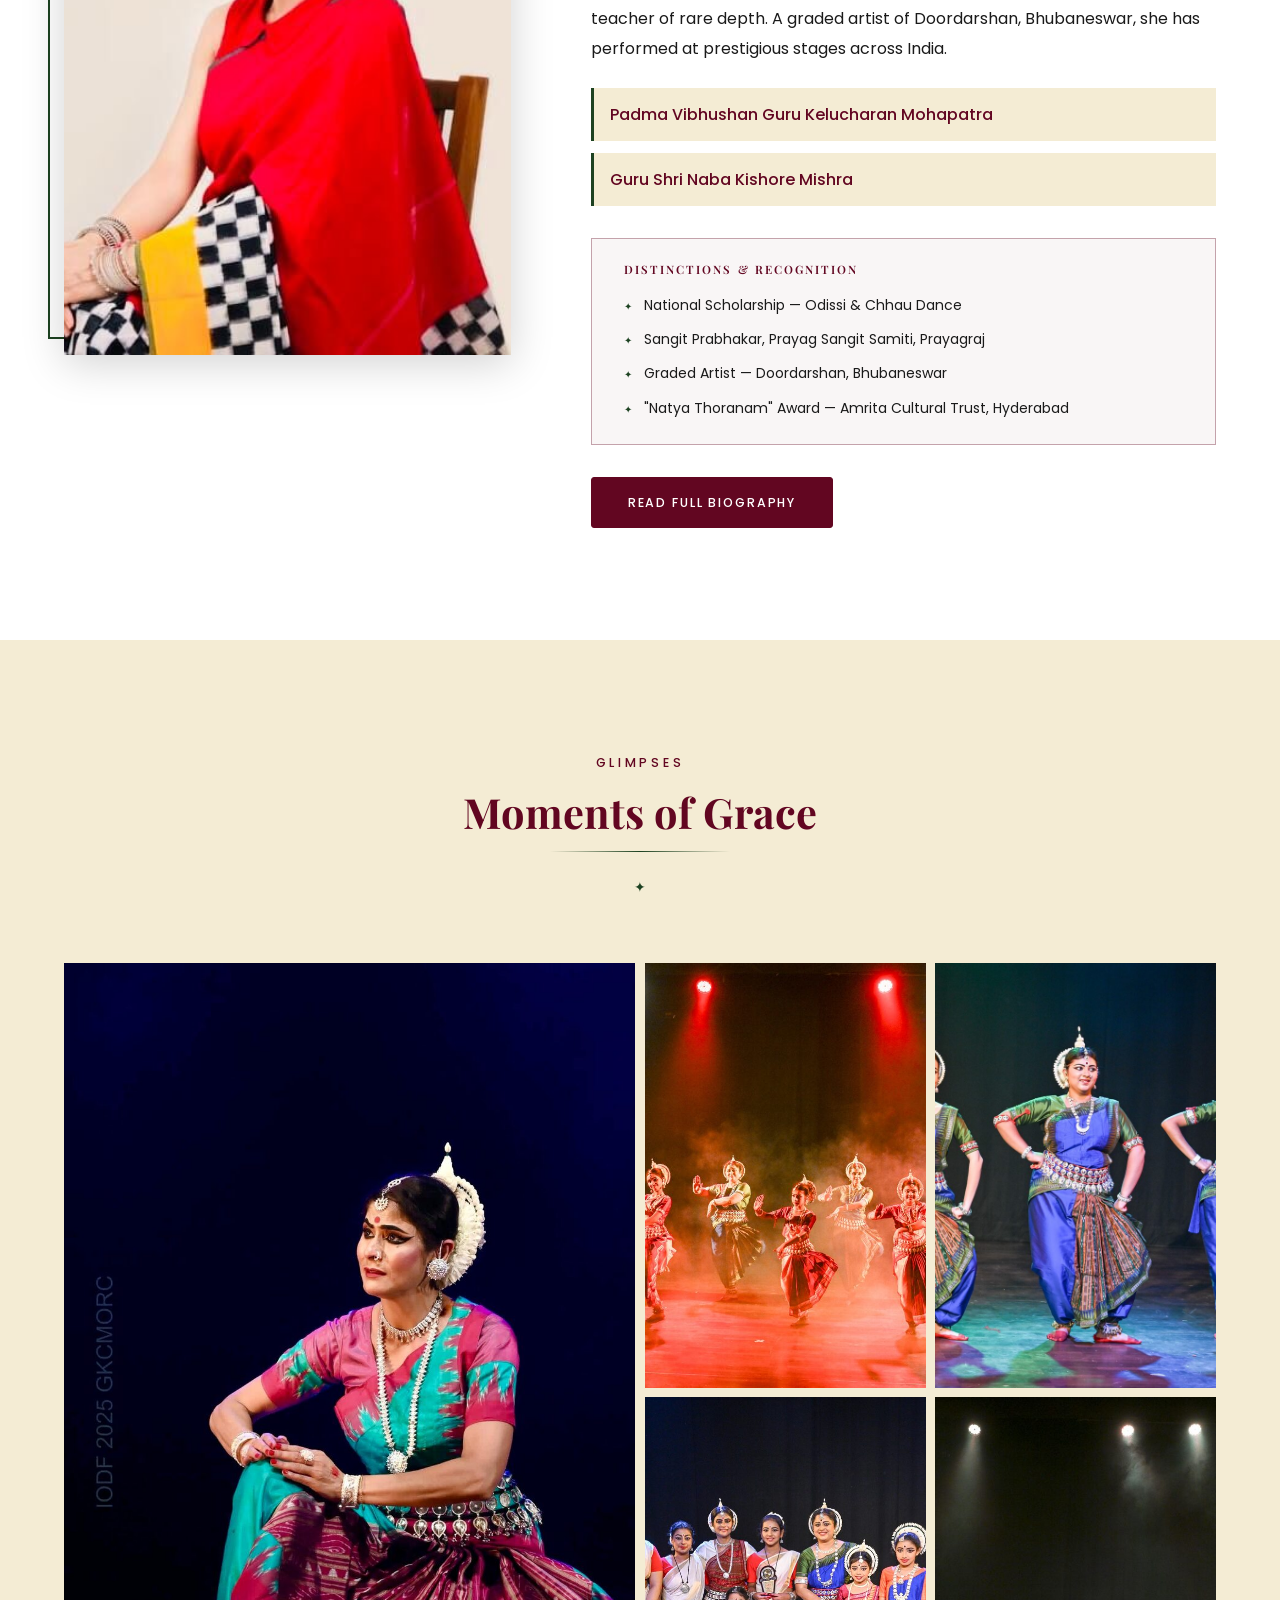
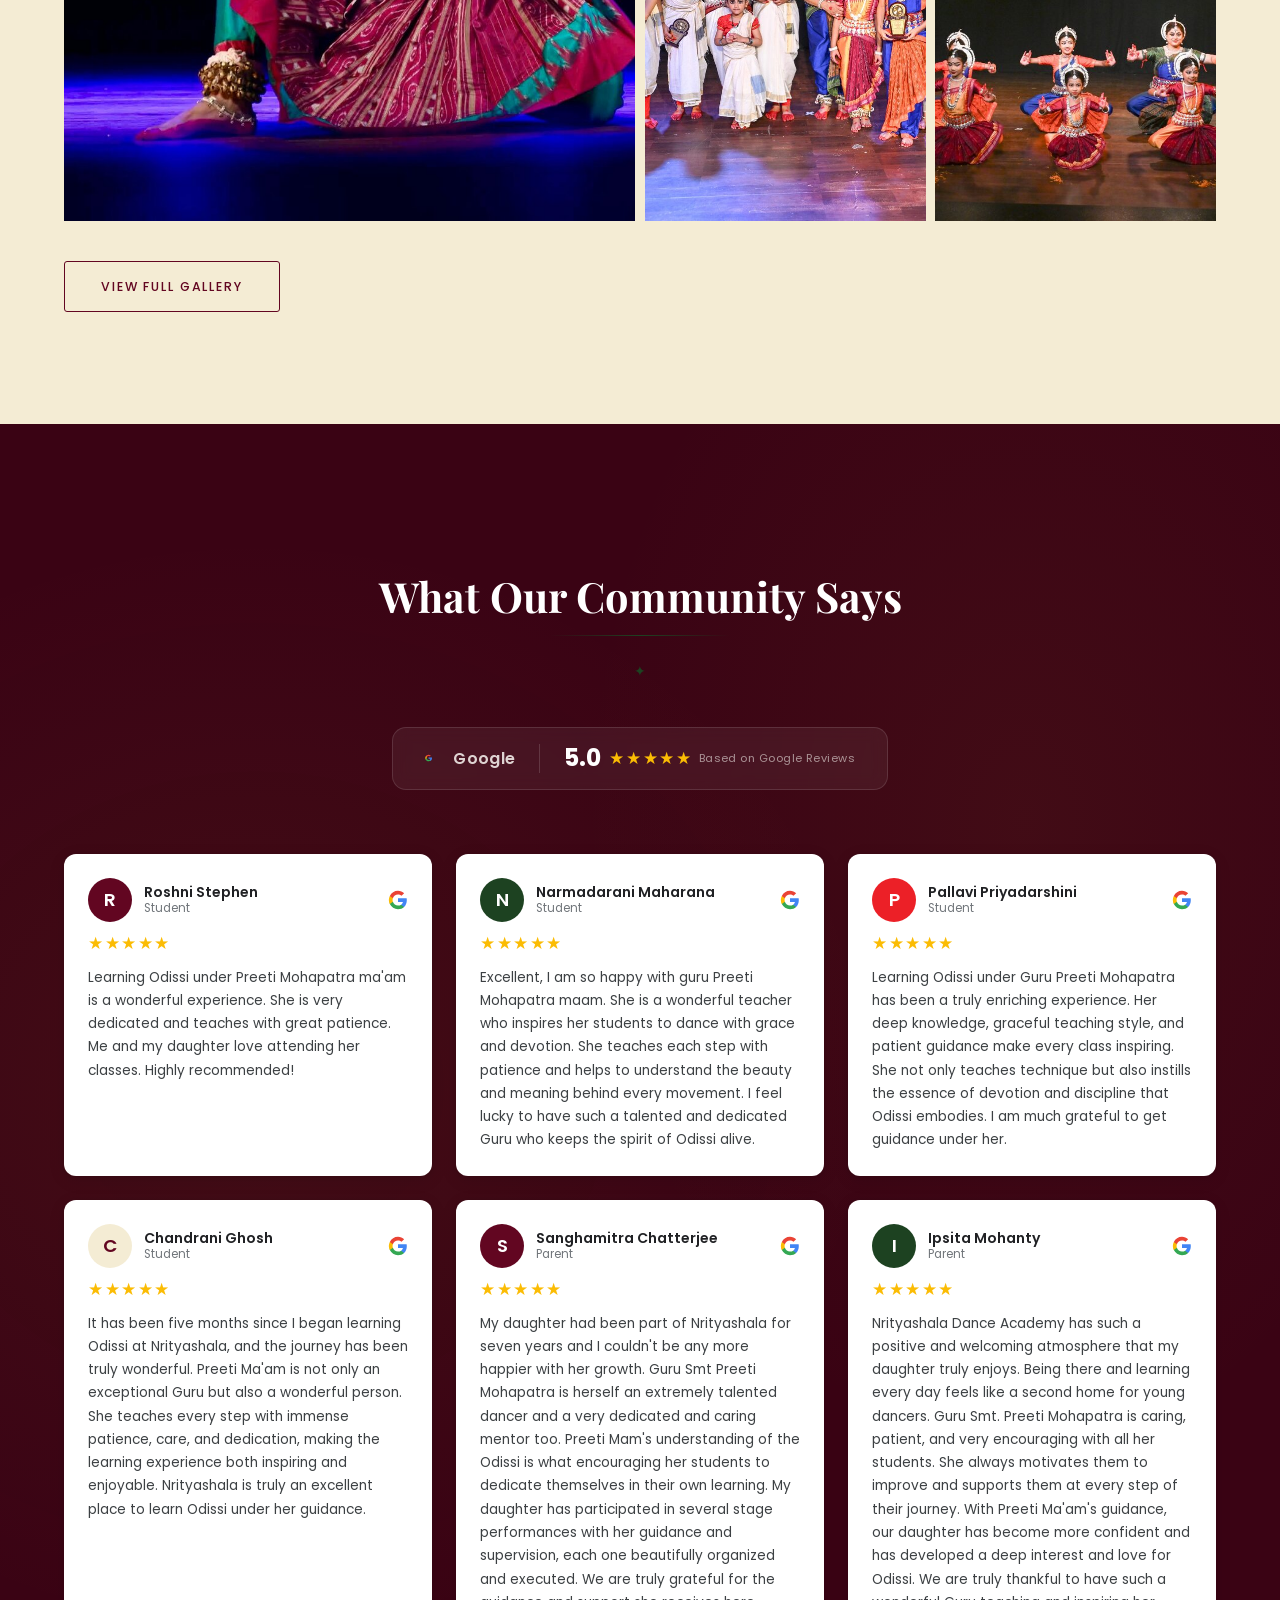
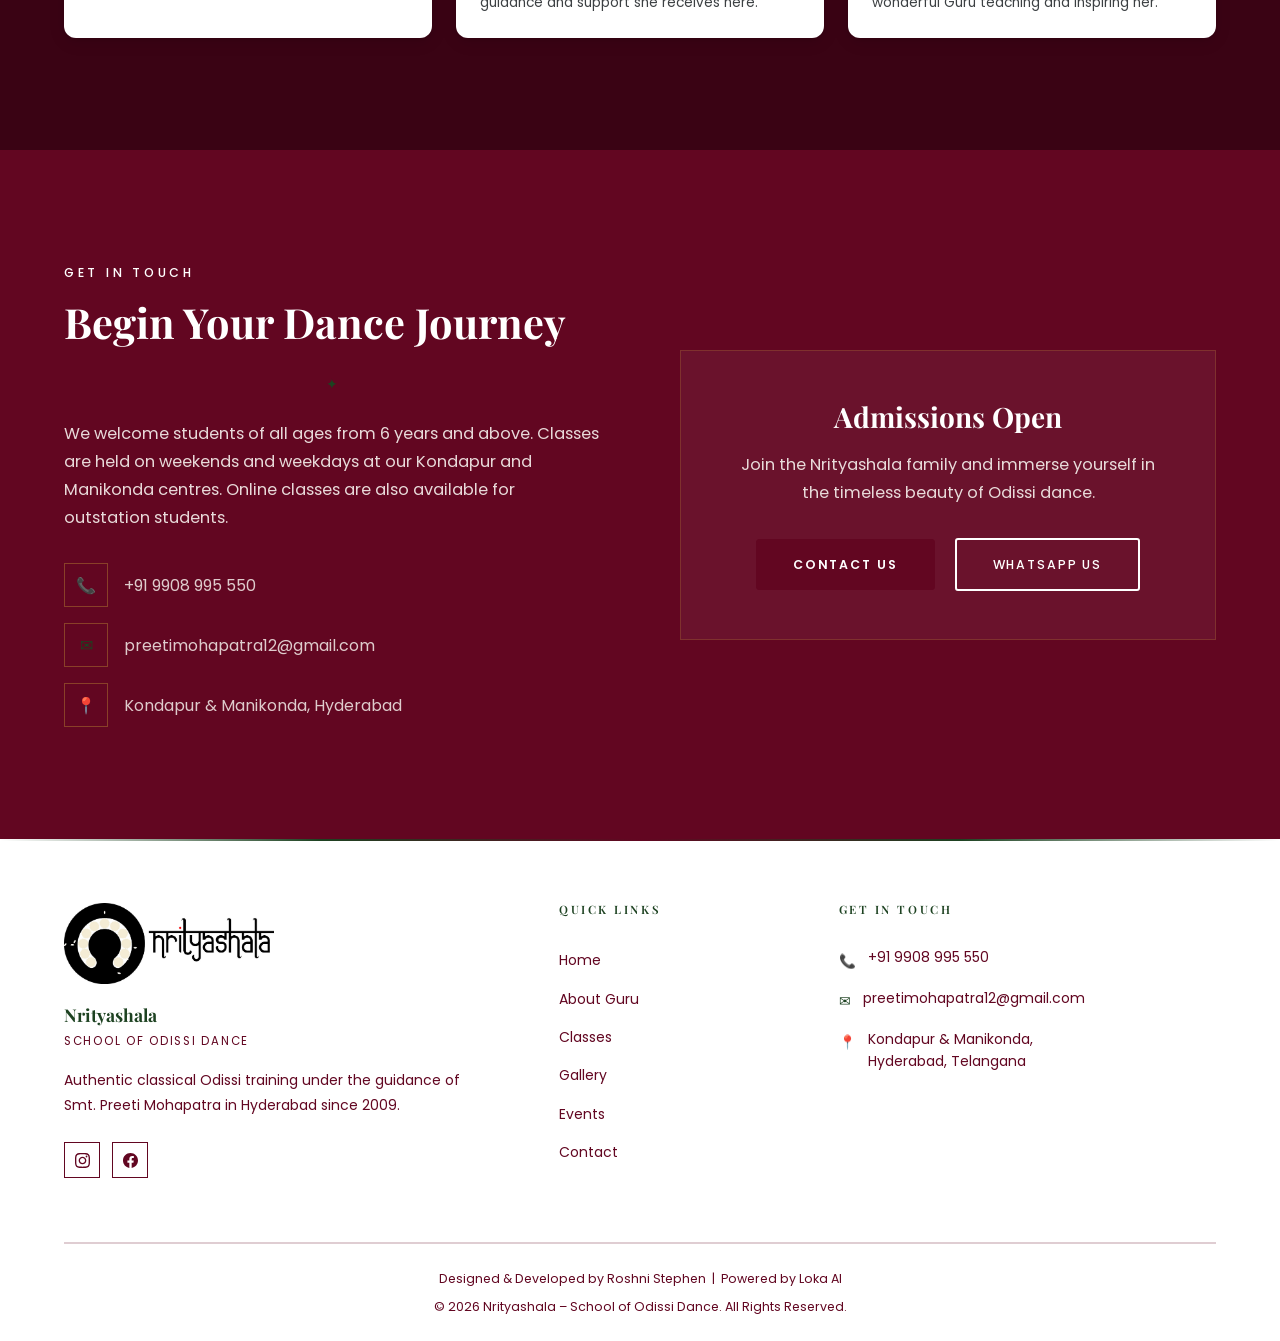
==== commit c37f372e: "Add 'Our Values' section to Welcome area - Replaced welcome-quote section with new our-values sectio" ====
--- a/index.html
+++ b/index.html
@@ -130,8 +130,10 @@
             into the world of classical dance—learning not just technique, but the philosophy, spirituality,
             and cultural heritage that breathe life into every movement.
           </p>
-          <div class="welcome-quote fade-in delay-3">
-            <p>"Dance is the hidden language of the soul — a sacred offering to the divine."</p>
+          <div class="our-values fade-in delay-3">
+            <h3>Our Values</h3>
+            <p>At Nrityashala, we value artistic excellence, cultural preservation, discipline, and holistic growth. We foster a deep connection between tradition and personal expression, helping students grow both as dancers and individuals.</p>
+            <p class="values-quote">"Dance is the hidden language of the soul — a sacred offering to the divine."</p>
           </div>
           <a href="classes.html" class="btn btn-primary fade-in delay-3">Explore Classes</a>
           <div class="welcome-stats fade-in delay-4">
--- a/assets/css/style.css
+++ b/assets/css/style.css
@@ -509,18 +509,31 @@
 }
 .welcome-text h2 { margin-bottom: 1.5rem; }
 .welcome-text p { font-size: 1rem; line-height: 1.85; }
-.welcome-quote {
+.our-values {
   border-left: 3px solid var(--gold);
-  padding: 1rem 1.5rem;
+  padding: 1.5rem 1.5rem;
   margin: 2rem 0;
   background: rgba(212,175,55,0.05);
 }
-.welcome-quote p {
+.our-values h3 {
+  font-family: var(--font-heading);
+  font-size: 1.1rem;
+  color: var(--maroon);
+  margin: 0 0 0.75rem 0;
+  font-weight: 600;
+}
+.our-values p {
+  font-size: 0.95rem;
+  color: var(--charcoal);
+  margin: 0.75rem 0;
+  line-height: 1.7;
+}
+.our-values .values-quote {
   font-family: var(--font-heading);
   font-style: italic;
   font-size: 1.05rem;
   color: var(--maroon);
-  margin: 0;
+  margin: 1rem 0 0 0;
   line-height: 1.6;
 }
 .welcome-stats {
@@ -1122,7 +1135,7 @@
   align-items: center;
   gap: 1rem;
 }
-.schedule-card-header h3 { color: var(--gold); margin: 0; font-size: 1.1rem; }
+.schedule-card-header h3 { color: #FFFFFF; margin: 0; font-size: 1.1rem; }
 .sch-icon { font-size: 1.5rem; }
 .schedule-card-body { padding: 2rem; }
 .schedule-row {
@@ -1455,7 +1468,7 @@
 
 /* ===== 19. FOOTER ===== */
 .footer {
-  background: var(--brand-apricot-white);
+  background: #FFFFFF;
   color: var(--brand-maroon);
   padding: 5rem 0 0;
   position: relative;
@@ -1512,7 +1525,7 @@
 }
 .footer-social a:hover {
   background: var(--maroon);
-  color: var(--brand-apricot-white);
+  color: #FFFFFF;
   border-color: var(--maroon);
 }
 .footer-social svg { width: 15px; height: 15px; fill: currentColor; }
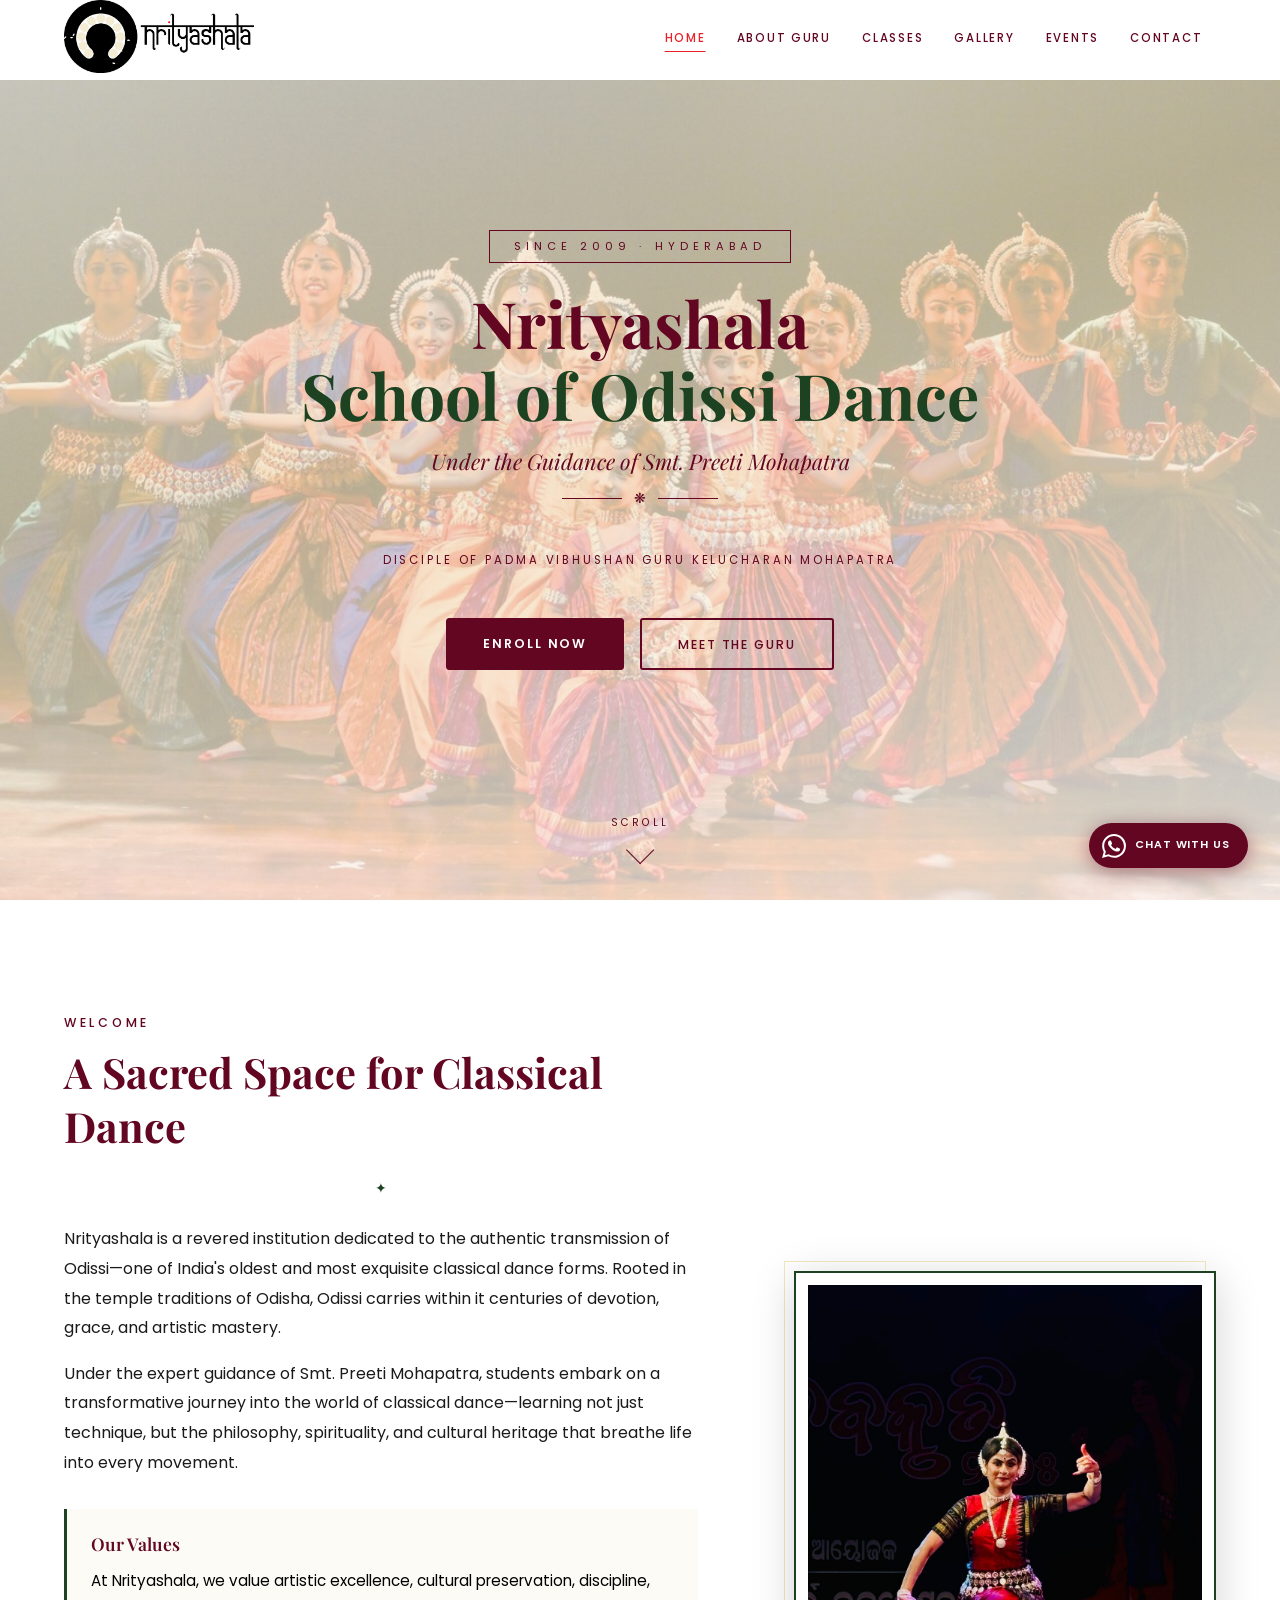
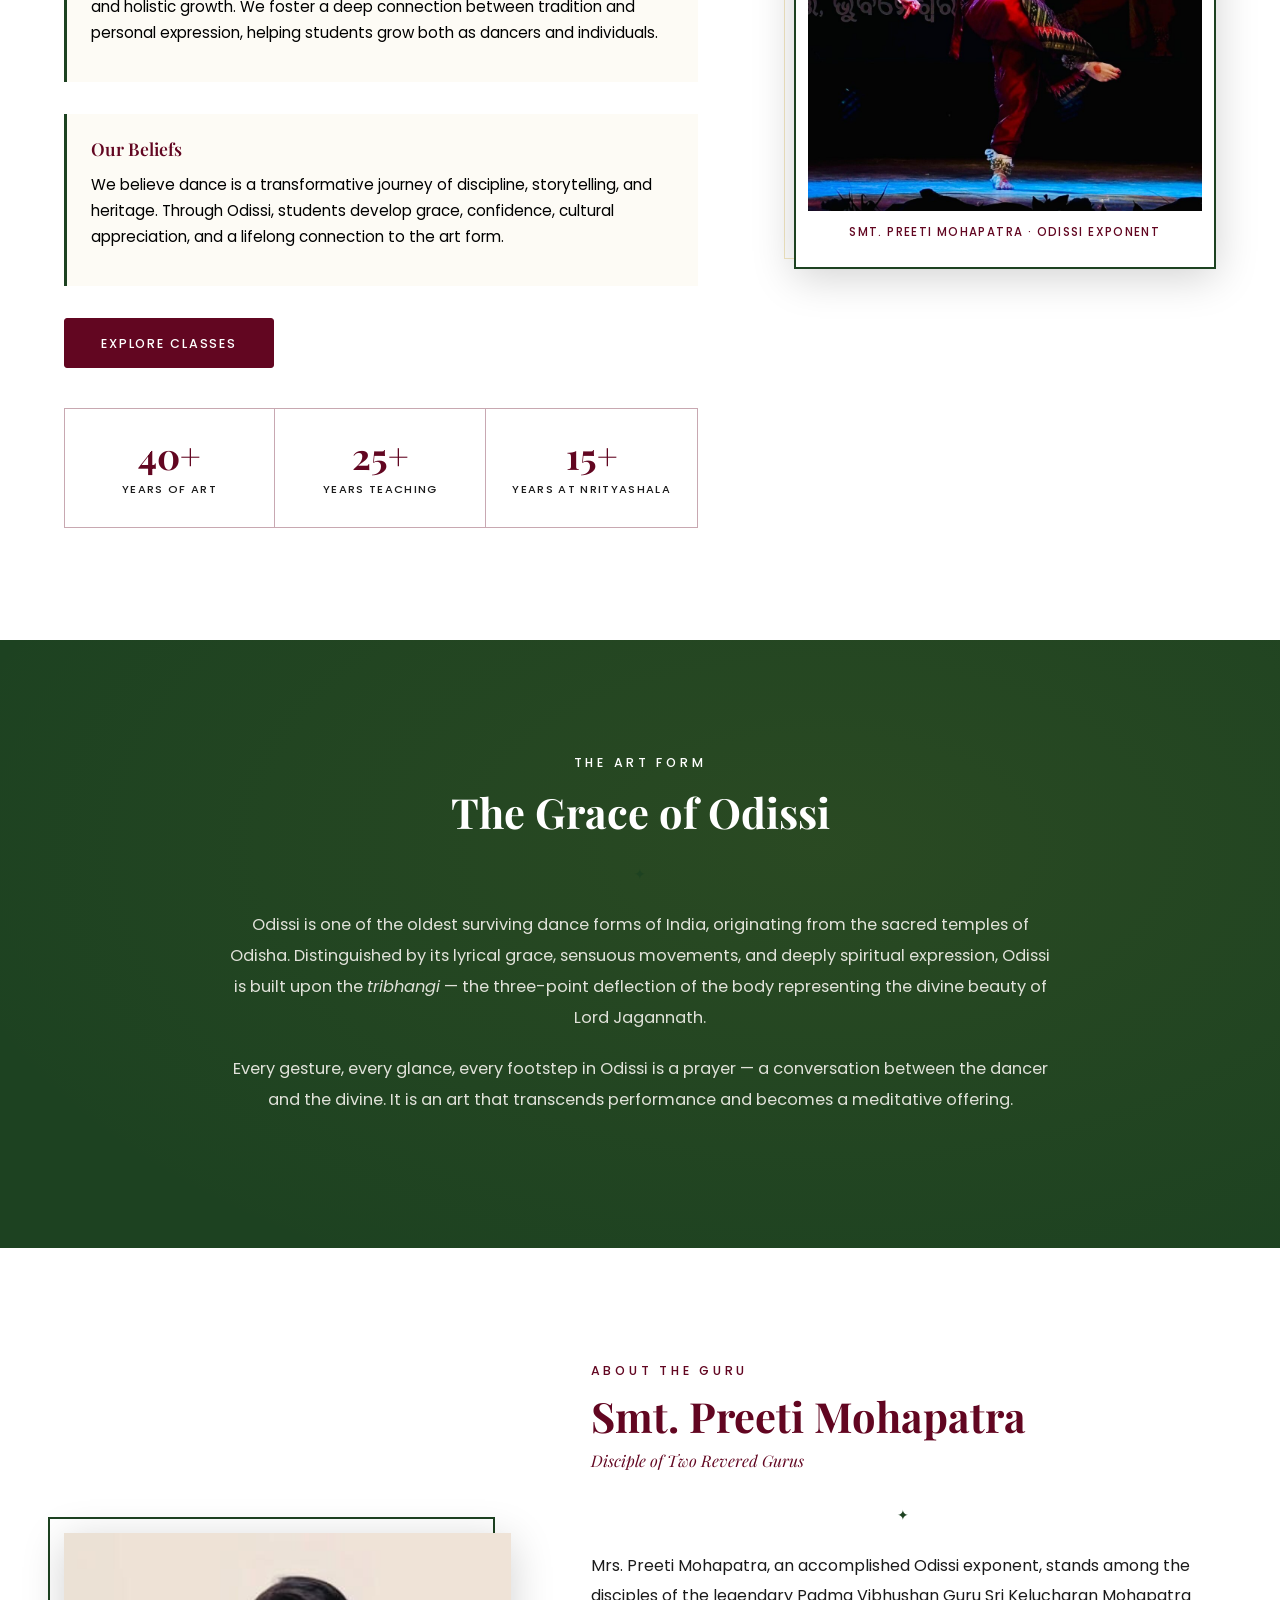
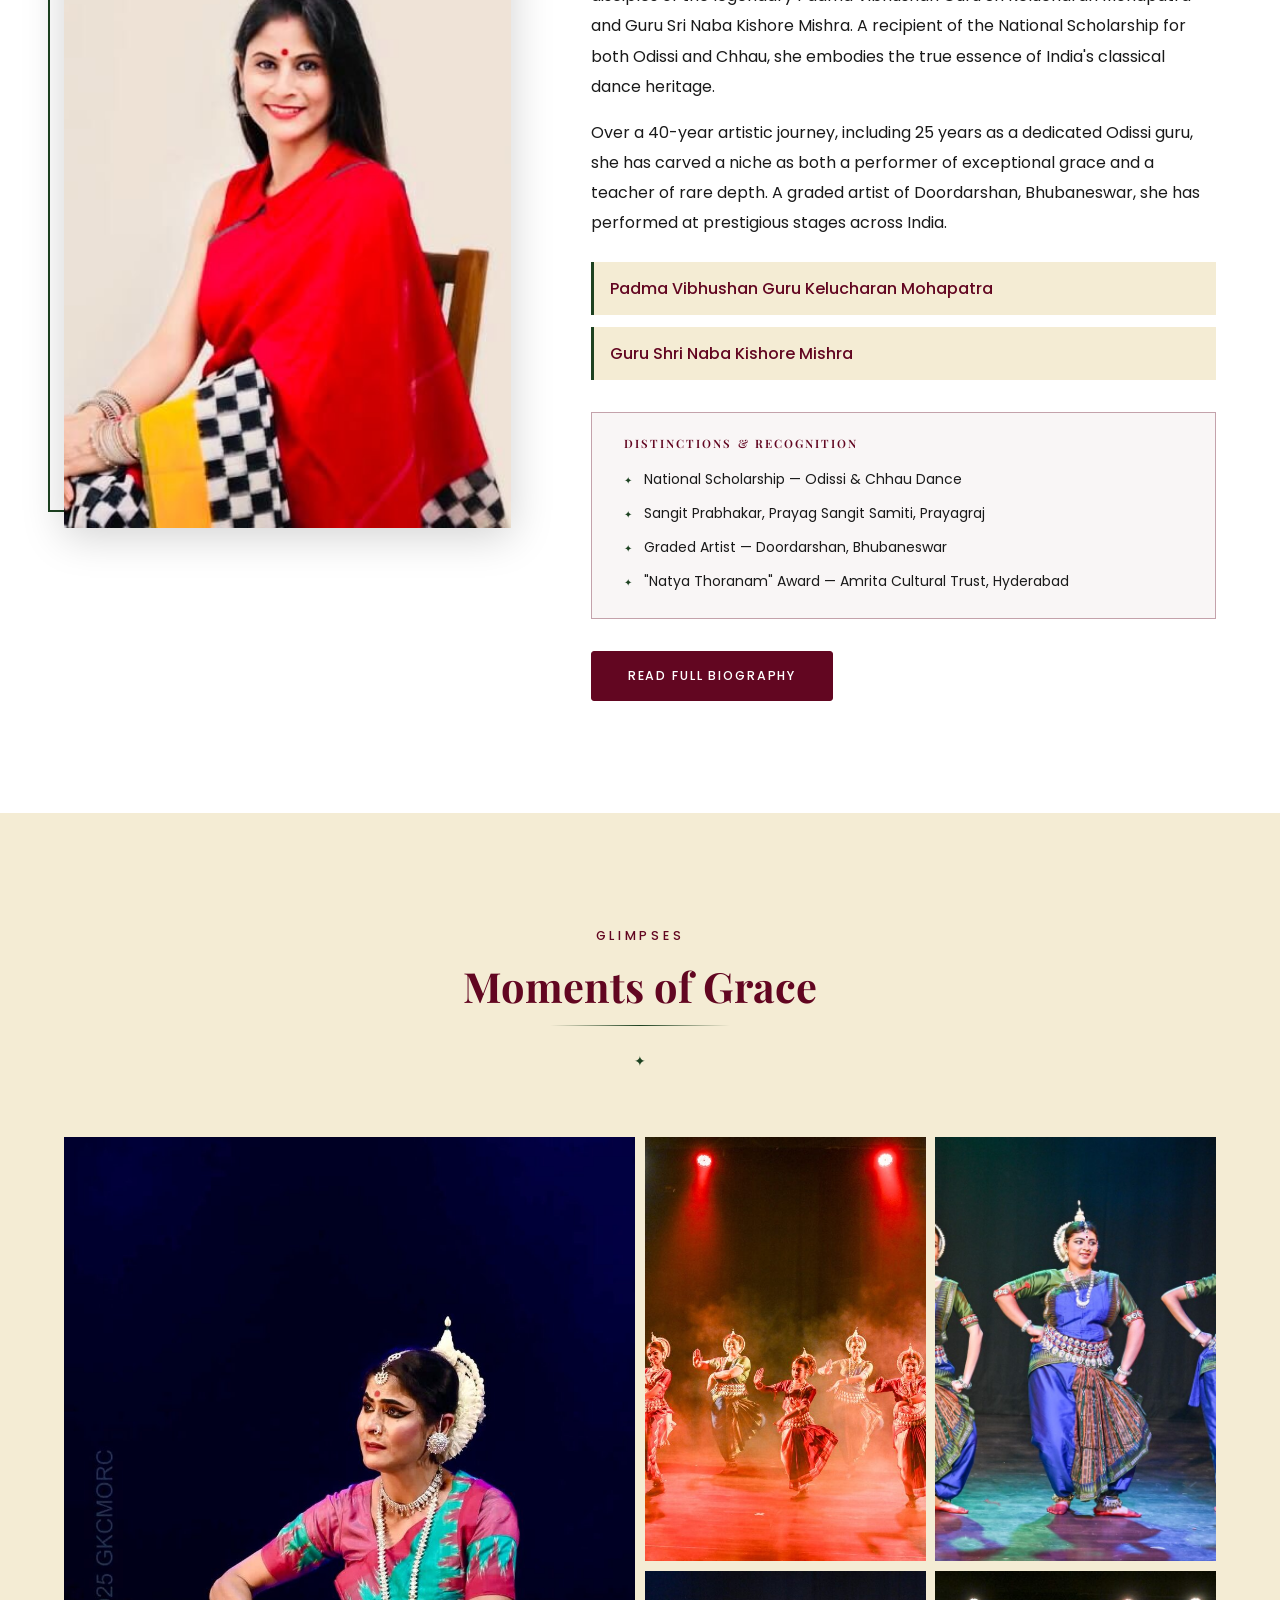
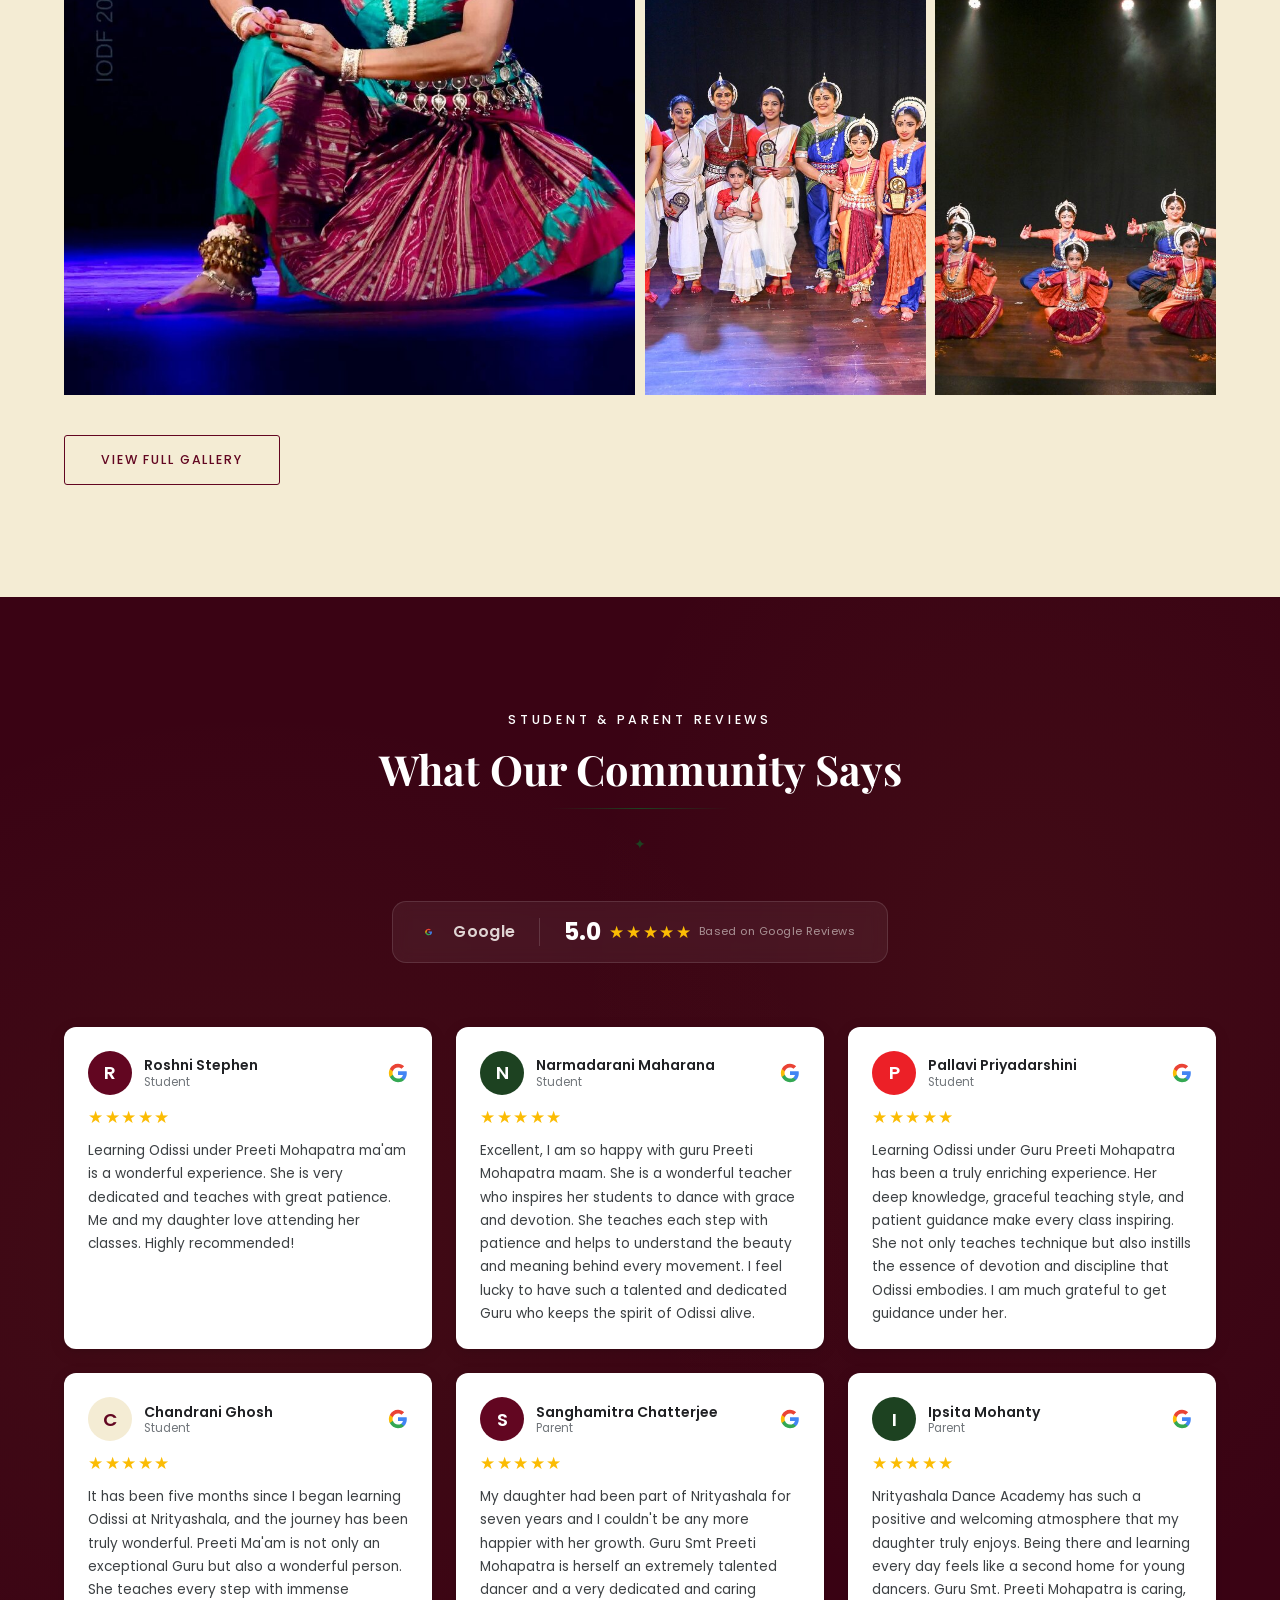
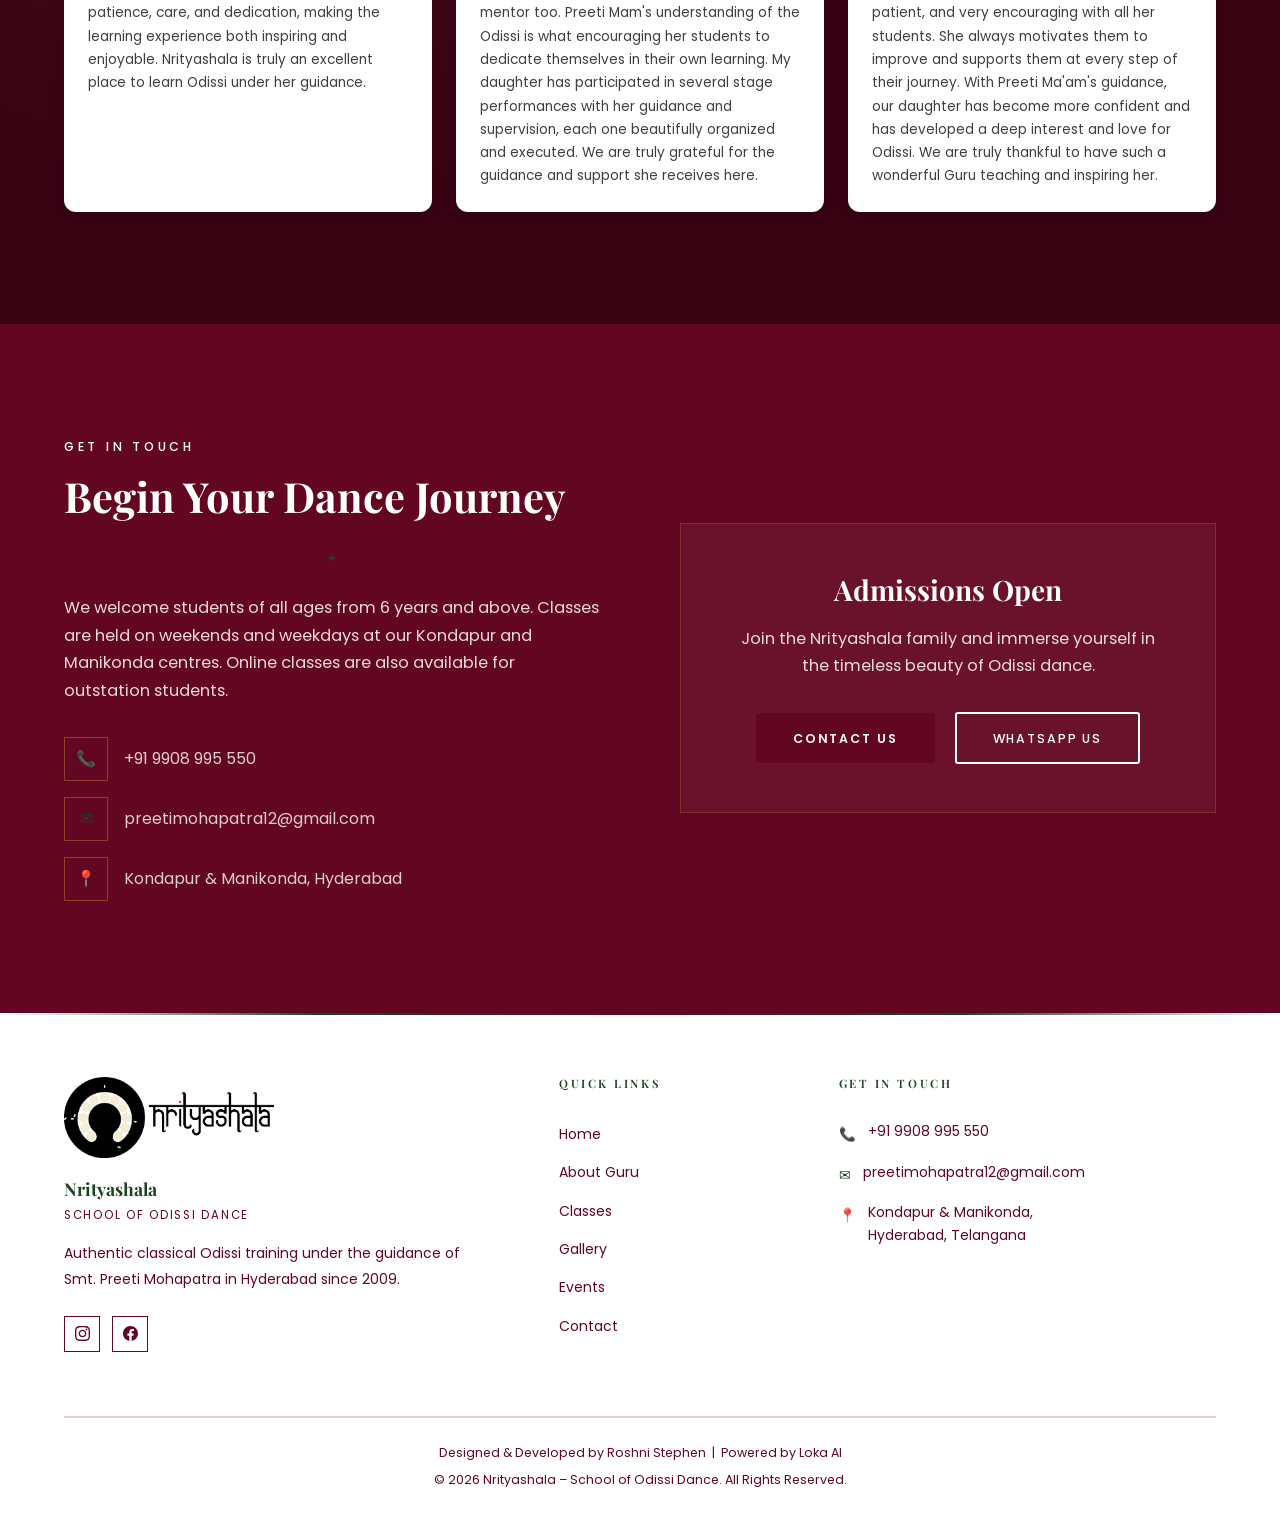
==== commit 292b435b: "Add Our Beliefs section and remove quote from Our Values - Removed inspirational quote from Our Valu" ====
--- a/index.html
+++ b/index.html
@@ -133,7 +133,10 @@
           <div class="our-values fade-in delay-3">
             <h3>Our Values</h3>
             <p>At Nrityashala, we value artistic excellence, cultural preservation, discipline, and holistic growth. We foster a deep connection between tradition and personal expression, helping students grow both as dancers and individuals.</p>
-            <p class="values-quote">"Dance is the hidden language of the soul — a sacred offering to the divine."</p>
+          </div>
+          <div class="our-beliefs fade-in delay-3">
+            <h3>Our Beliefs</h3>
+            <p>We believe dance is a transformative journey of discipline, storytelling, and heritage. Through Odissi, students develop grace, confidence, cultural appreciation, and a lifelong connection to the art form.</p>
           </div>
           <a href="classes.html" class="btn btn-primary fade-in delay-3">Explore Classes</a>
           <div class="welcome-stats fade-in delay-4">
--- a/assets/css/style.css
+++ b/assets/css/style.css
@@ -528,13 +528,24 @@
   margin: 0.75rem 0;
   line-height: 1.7;
 }
-.our-values .values-quote {
+.our-beliefs {
+  border-left: 3px solid var(--gold);
+  padding: 1.5rem 1.5rem;
+  margin: 2rem 0;
+  background: rgba(212,175,55,0.05);
+}
+.our-beliefs h3 {
   font-family: var(--font-heading);
-  font-style: italic;
-  font-size: 1.05rem;
+  font-size: 1.1rem;
   color: var(--maroon);
-  margin: 1rem 0 0 0;
-  line-height: 1.6;
+  margin: 0 0 0.75rem 0;
+  font-weight: 600;
+}
+.our-beliefs p {
+  font-size: 0.95rem;
+  color: var(--charcoal);
+  margin: 0.75rem 0;
+  line-height: 1.7;
 }
 .welcome-stats {
   display: grid;
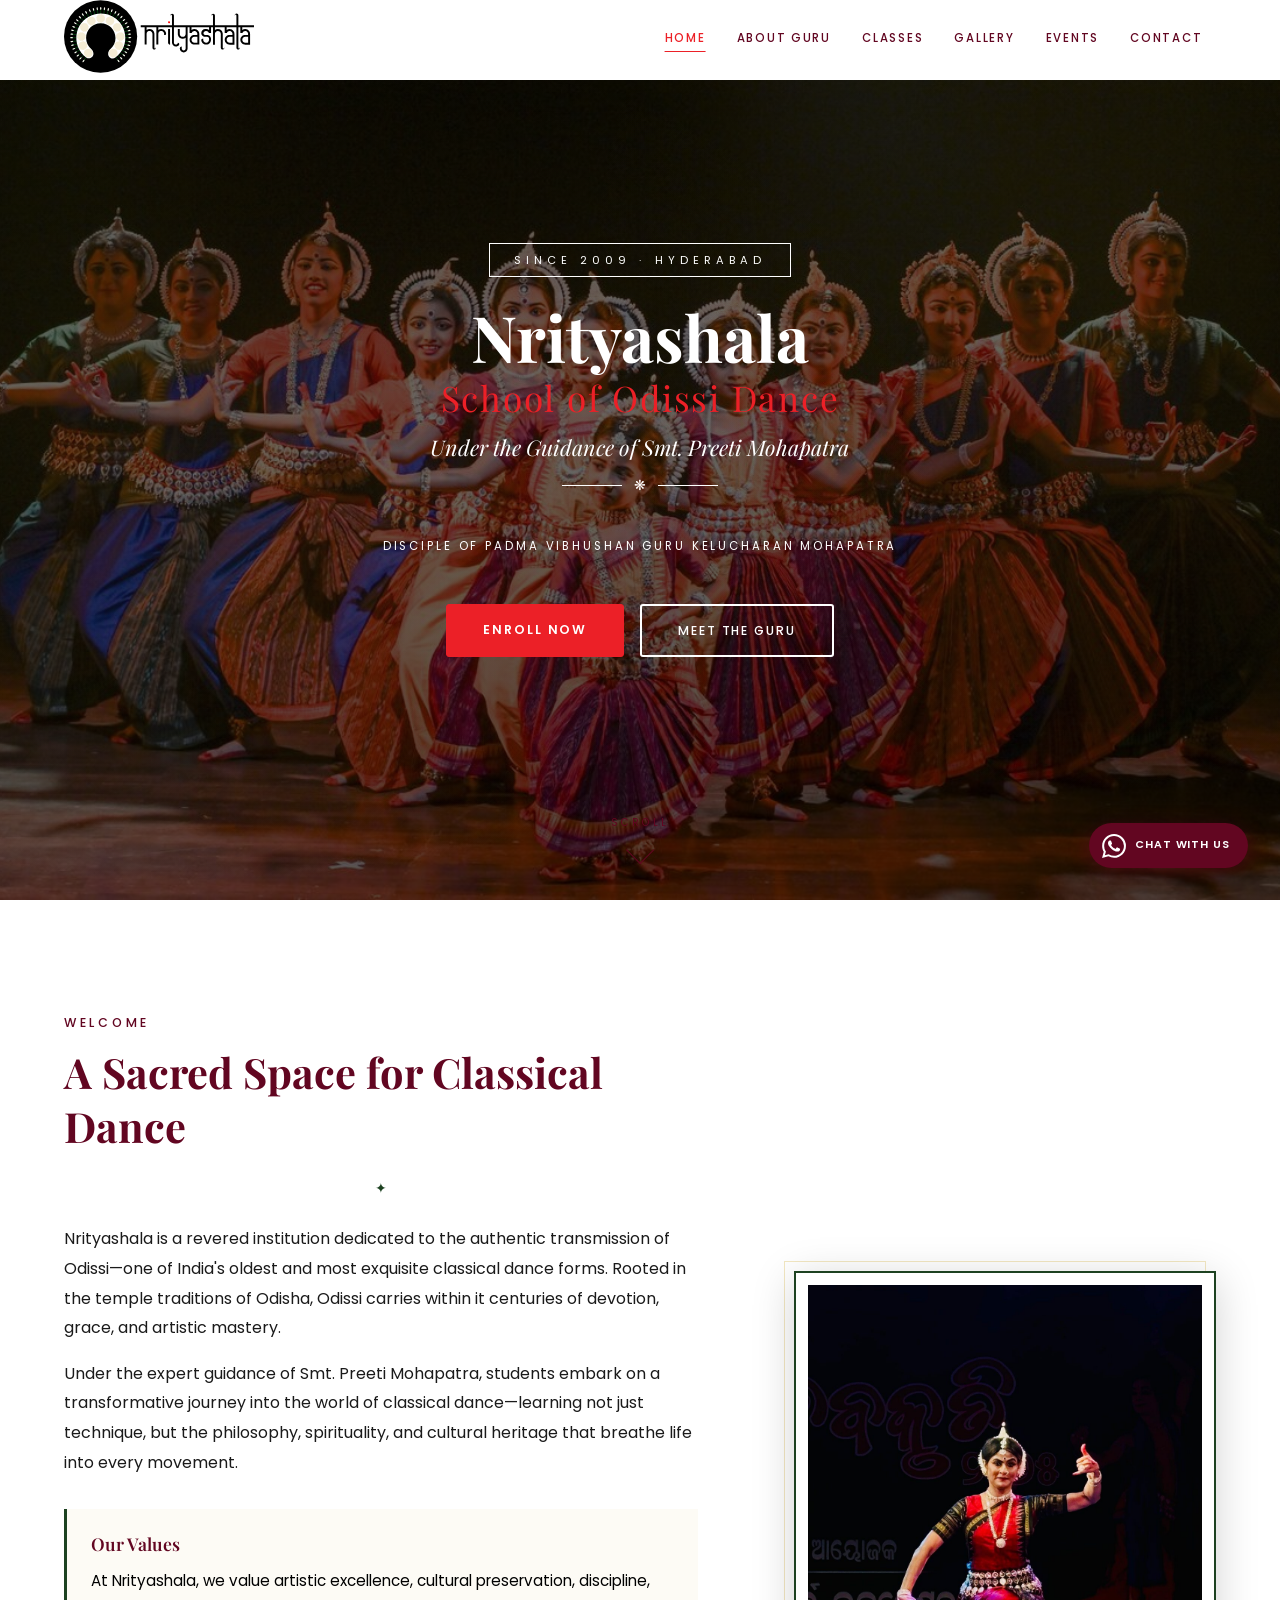
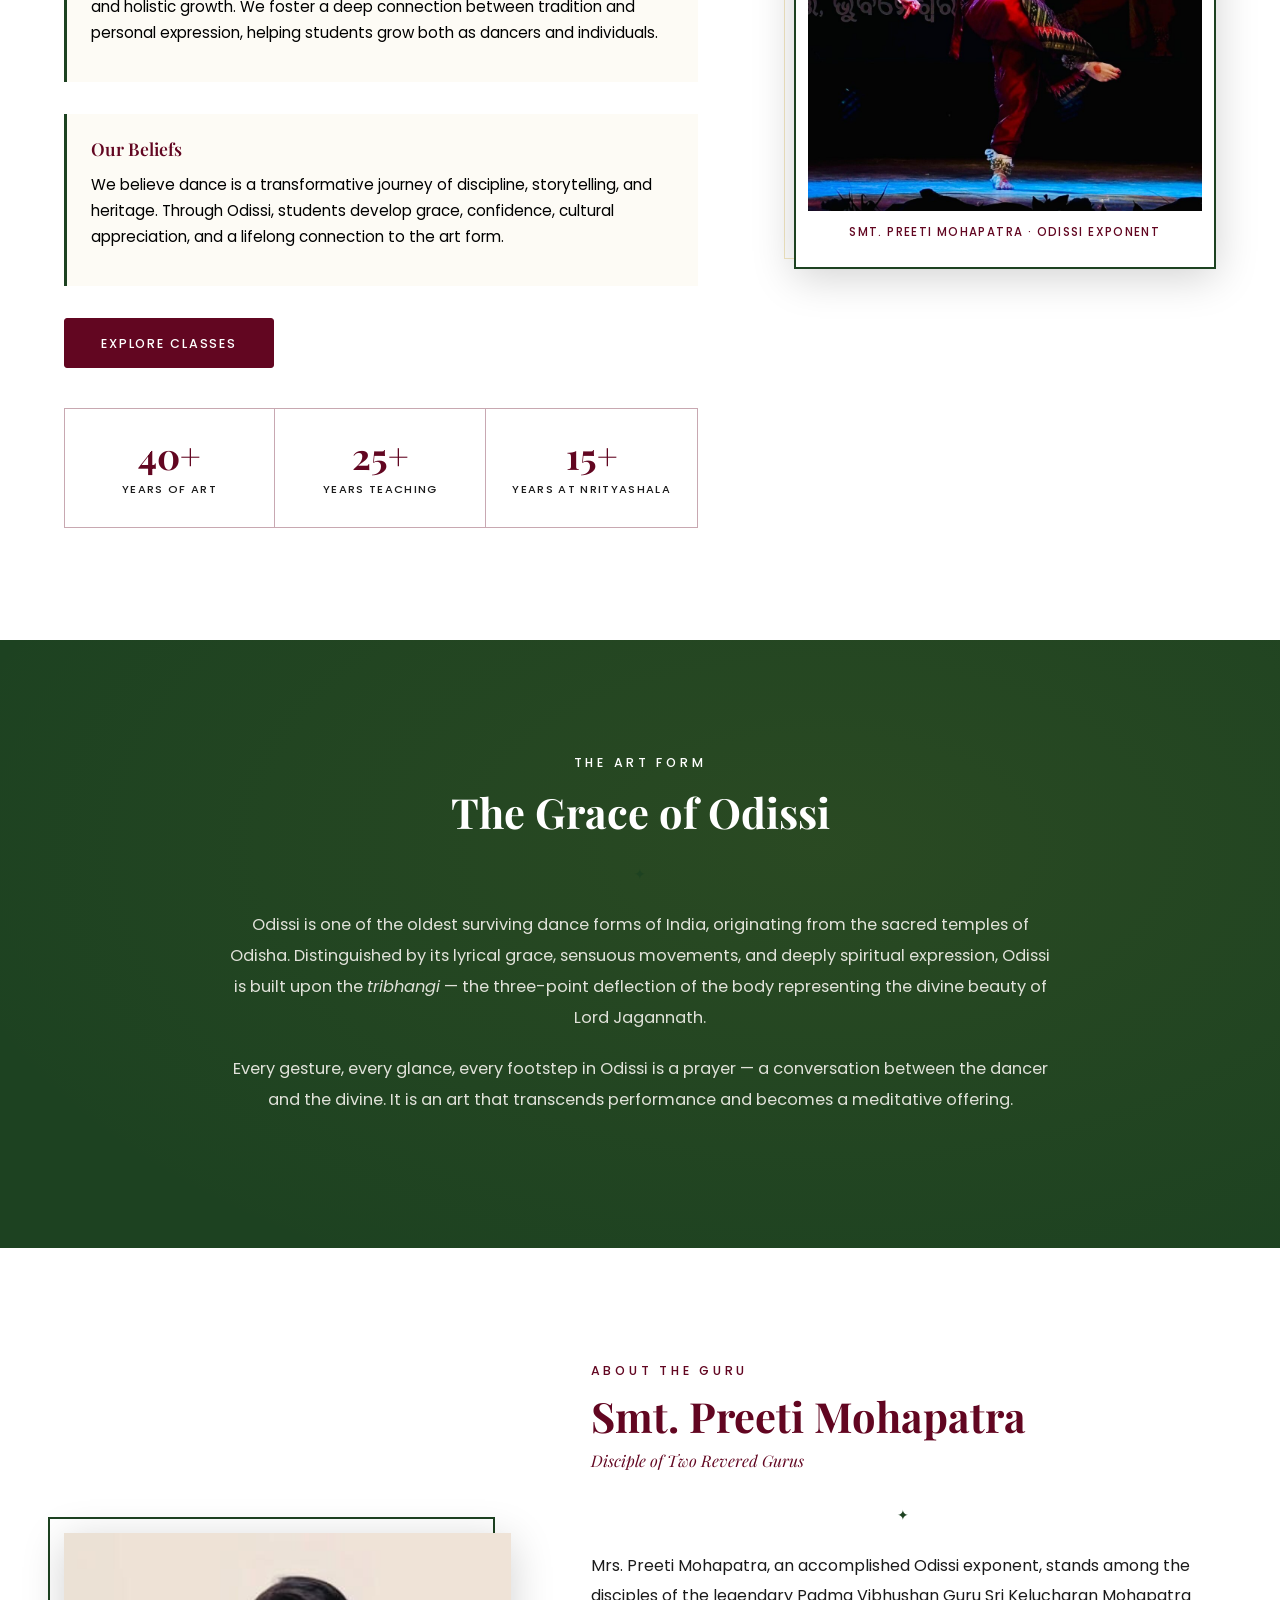
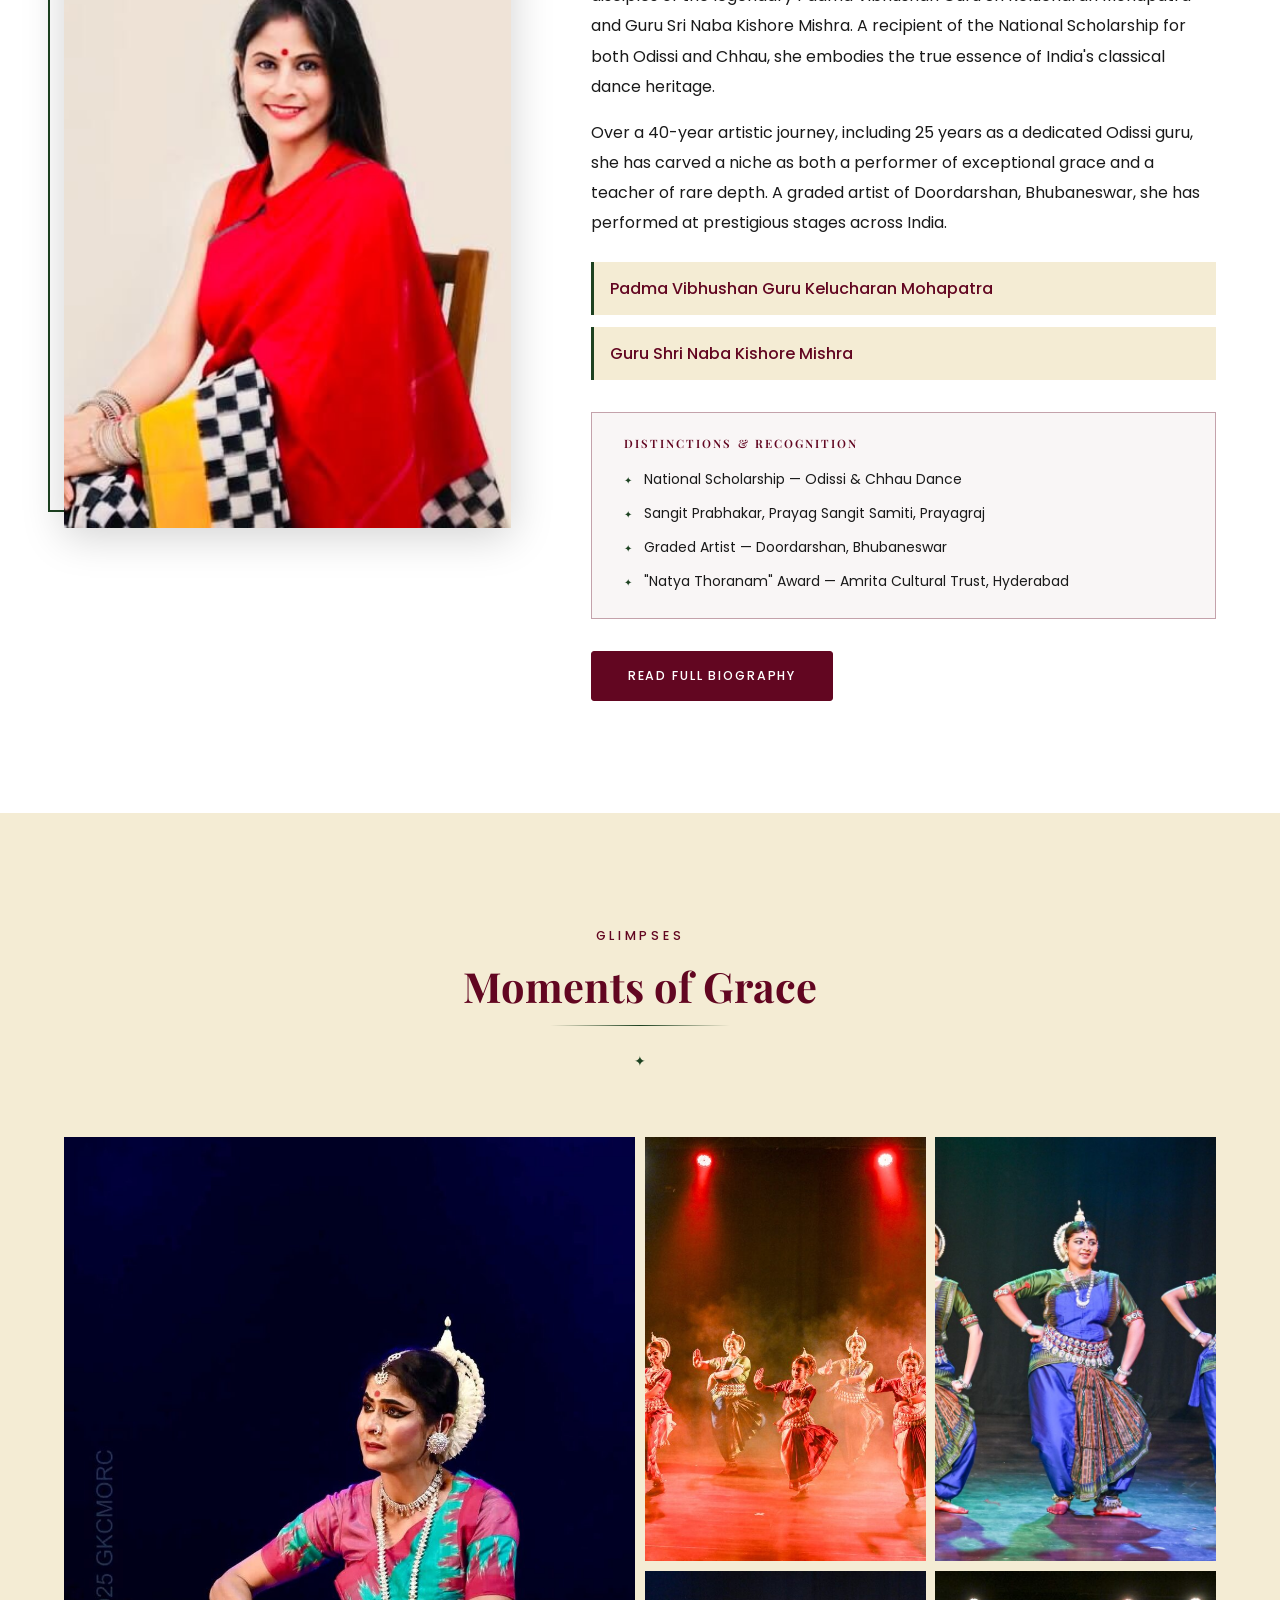
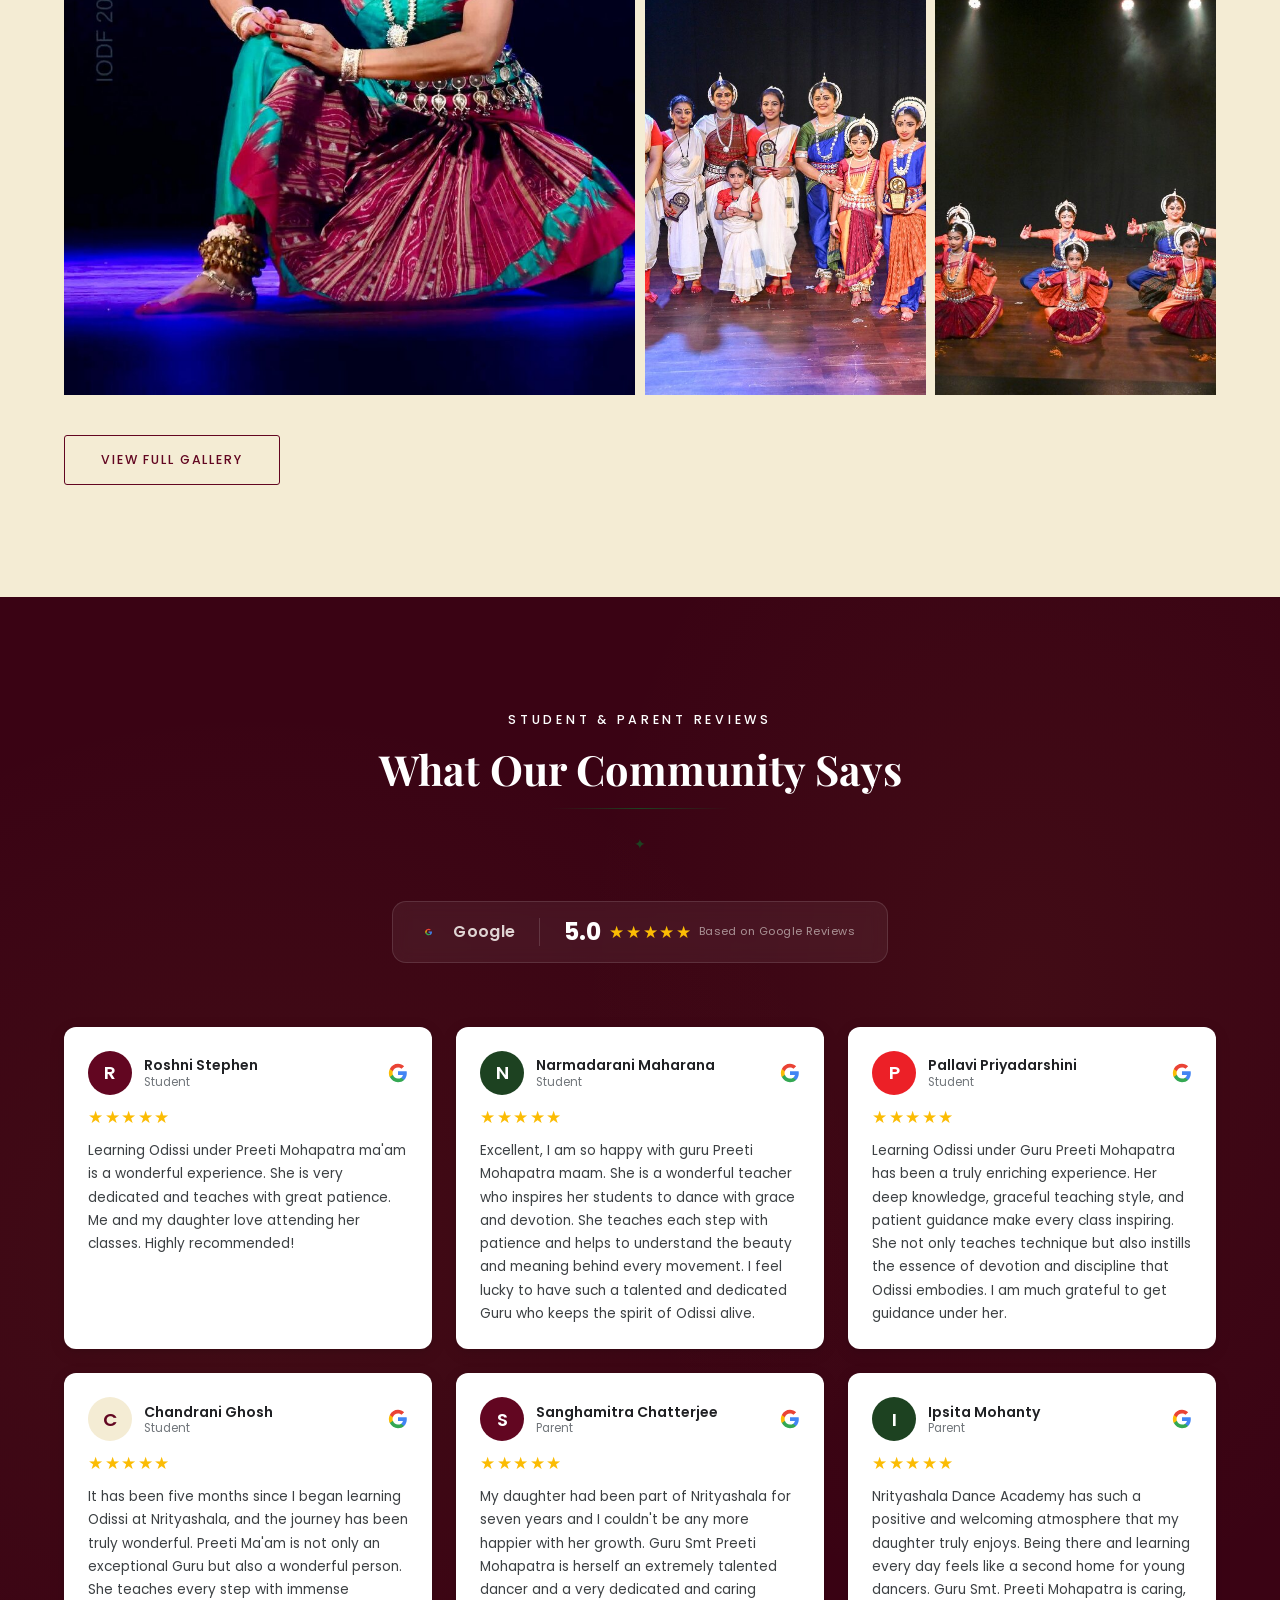
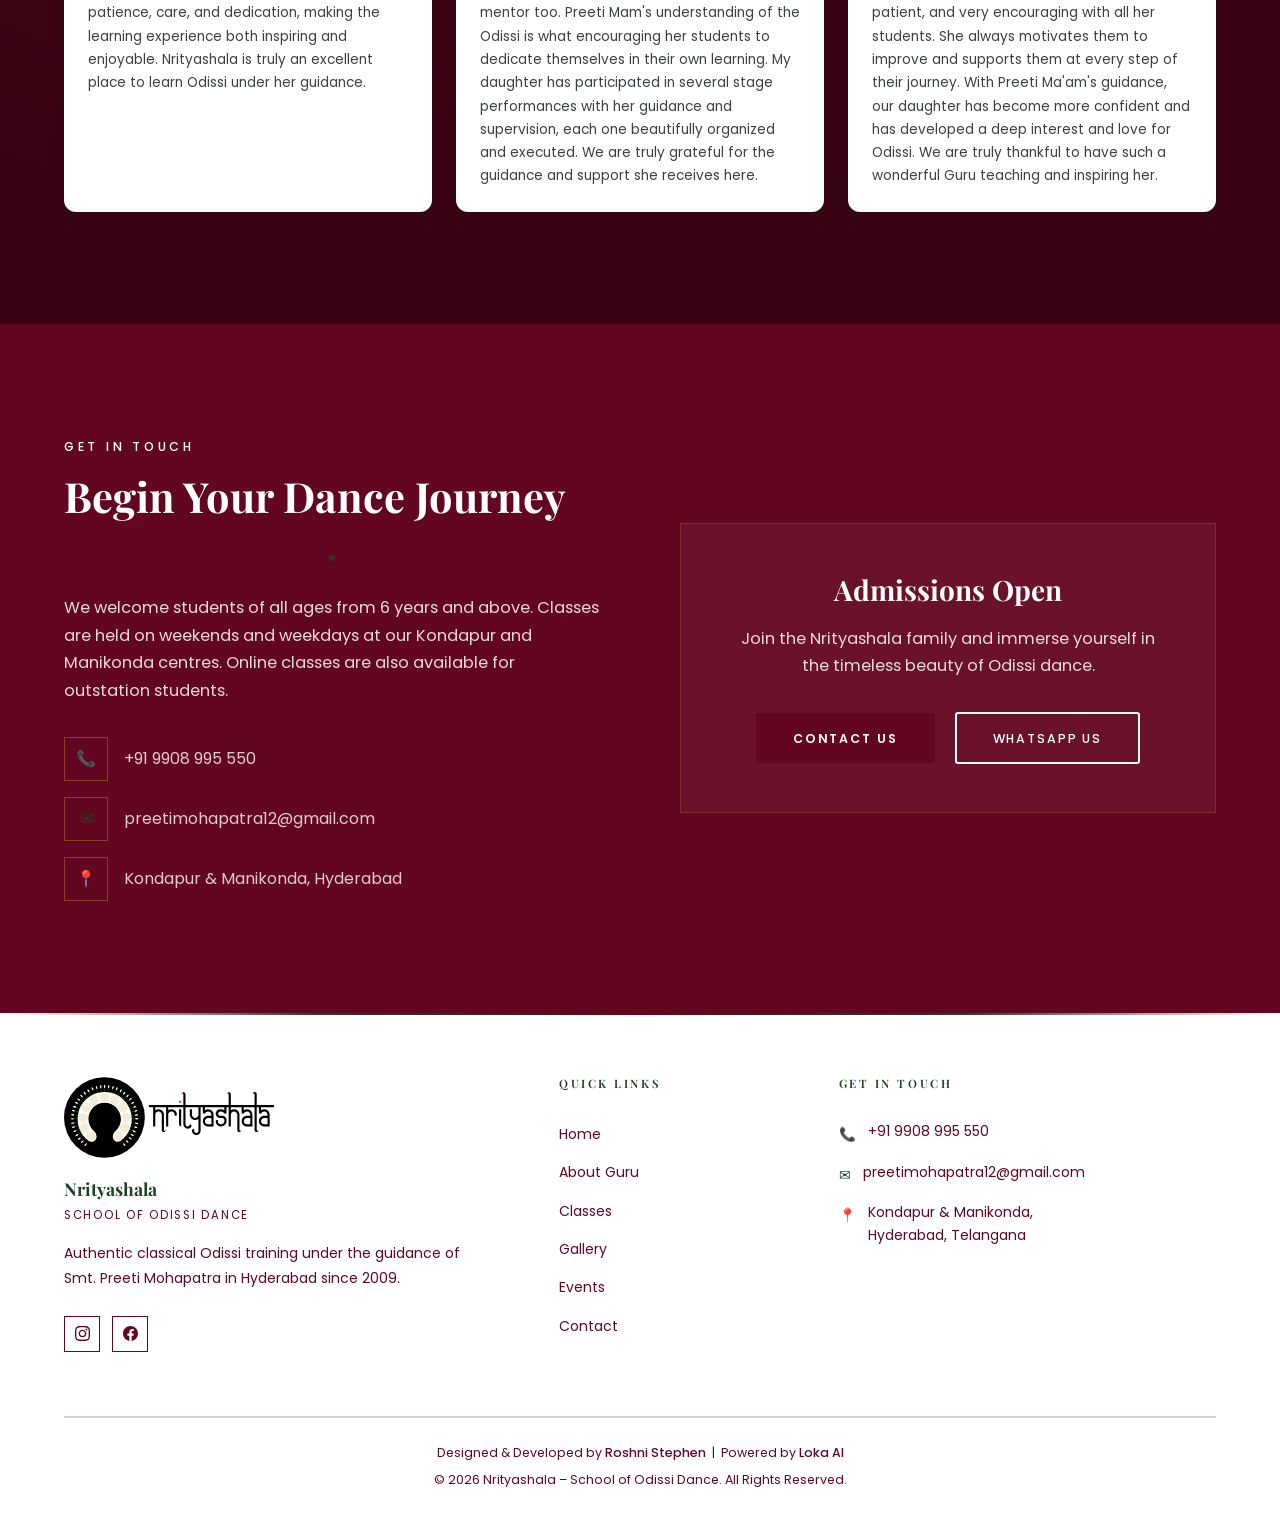
==== commit 8d87ed5c: "upd" ====
--- a/index.html
+++ b/index.html
@@ -25,7 +25,7 @@
     "@type": "DanceGroup",
     "name": "Nrityashala – School of Odissi Dance",
     "url": "https://nrityashala.lokaai.in/",
-    "logo": "https://nrityashala.lokaai.in/assets/images/logo-wordmark.jpg",
+    "logo": "https://nrityashala.lokaai.in/assets/images/logo.svg",
     "image": "https://nrityashala.lokaai.in/assets/images/guru/preeti.jpg",
     "description": "Authentic classical Odissi dance training under Smt. Preeti Mohapatra, disciple of Padma Vibhushan Guru Kelucharan Mohapatra, in Hyderabad since 2009.",
     "address": {
@@ -62,7 +62,7 @@
     <div class="container">
       <div class="navbar-inner">
         <a href="index.html" class="navbar-brand" aria-label="Nrityashala Home">
-          <img src="assets/images/logo-wordmark.jpg" alt="Nrityashala - School of Odissi Dance logo and wordmark" width="46" height="46">
+          <img src="assets/images/logo.svg" alt="Nrityashala - School of Odissi Dance logo and wordmark" width="46" height="46">
           <div class="navbar-brand-text">
             <span class="navbar-brand-name">Nrityashala</span>
             <span class="navbar-brand-tagline">School of Odissi Dance</span>
@@ -429,7 +429,7 @@
     <div class="container">
       <div class="footer-grid">
         <div class="footer-brand">
-          <img src="assets/images/logo-wordmark.jpg" alt="Nrityashala - School of Odissi Dance logo and wordmark" loading="lazy">
+          <img src="assets/images/logo.svg" alt="Nrityashala - School of Odissi Dance logo and wordmark" loading="lazy">
           <h3>Nrityashala</h3>
           <p class="footer-tagline">School of Odissi Dance</p>
           <p>Authentic classical Odissi training under the guidance of Smt. Preeti Mohapatra in Hyderabad since 2009.</p>
--- a/assets/css/style.css
+++ b/assets/css/style.css
@@ -361,9 +361,9 @@
   inset: 0;
   background: linear-gradient(
     160deg,
-    rgba(255,255,255,0.75) 0%,
-    rgba(244,236,212,0.70) 45%,
-    rgba(255,255,255,0.80) 100%
+    rgba(0,0,0,0.65) 0%,
+    rgba(0,0,0,0.60) 45%,
+    rgba(0,0,0,0.70) 100%
   );
 }
 .hero-decorative {
@@ -378,7 +378,7 @@
   position: relative;
   z-index: 2;
   text-align: center;
-  color: #620621;
+  color: #FFFFFF;
   padding: 0 1.5rem;
   max-width: 860px;
 }
@@ -387,33 +387,40 @@
   font-size: 0.7rem;
   letter-spacing: 0.45em;
   text-transform: uppercase;
-  color: #620621;
+  color: #FFFFFF;
   margin-bottom: 1.5rem;
   padding: 0.4rem 1.5rem;
-  border: 1px solid #620621;
+  border: 1px solid #FFFFFF;
 }
 .hero-title {
   font-family: var(--font-heading);
   font-size: clamp(2.4rem, 6vw, 4rem);
   font-weight: 700;
-  color: #620621;
+  color: #FFFFFF;
   line-height: 1.12;
   margin-bottom: 0.75rem;
   text-shadow: none;
 }
-.hero-title span { color: var(--gold); display: block; }
+.hero-title span {
+  color: var(--brand-alizarin-red);
+  display: block;
+  font-size: 0.55em;
+  font-weight: 400;
+  letter-spacing: 0.05em;
+  margin-top: 0.3rem;
+}
 .hero-subtitle {
   font-family: var(--font-heading);
   font-style: italic;
   font-size: clamp(1rem, 2.5vw, 1.35rem);
-  color: #620621;
+  color: #FFFFFF;
   margin-bottom: 0.5rem;
 }
 .hero-tagline {
   font-size: 0.72rem;
   letter-spacing: 0.25em;
   text-transform: uppercase;
-  color: #620621;
+  color: #FFFFFF;
   margin-bottom: 3rem;
 }
 .hero-divider {
@@ -427,10 +434,32 @@
   content: '';
   width: 60px;
   height: 1px;
-  background: #620621;
-}
-.hero-divider-icon { color: #620621; font-size: 0.85rem; }
+  background: #FFFFFF;
+}
+.hero-divider-icon { color: #FFFFFF; font-size: 0.85rem; }
 .hero-cta { display: flex; gap: 1rem; justify-content: center; flex-wrap: wrap; }
+.hero-cta .btn-gold {
+  background: var(--brand-alizarin-red);
+  color: var(--white);
+  border: 1px solid var(--brand-alizarin-red);
+}
+.hero-cta .btn-gold:hover {
+  background: var(--brand-white);
+  color: var(--brand-alizarin-red);
+  box-shadow: 0 4px 20px rgba(255,255,255,0.3);
+  transform: translateY(-2px);
+}
+.hero-cta .btn-outline-gold {
+  background: transparent;
+  color: var(--brand-white);
+  border: 2px solid var(--brand-white);
+}
+.hero-cta .btn-outline-gold:hover {
+  background: var(--brand-white);
+  color: var(--brand-alizarin-red);
+  transform: translateY(-2px);
+}
+.cta-buttons { display: flex; gap: 1rem; justify-content: flex-start; flex-wrap: wrap; align-items: center; }
 .hero-bottom {
   position: absolute;
   bottom: 2.5rem;
@@ -1580,8 +1609,31 @@
   border-top: 1px solid rgba(98,6,33,0.2);
 }
 .footer-bottom p { font-size: 0.78rem; color: var(--brand-maroon); margin: 0; }
-.footer-bottom a { color: var(--maroon); }
-.footer-bottom a:hover { color: var(--gold); }
+.footer-bottom a {
+  color: var(--maroon);
+  text-decoration: none;
+  position: relative;
+  font-weight: 500;
+  border-bottom: 1.5px solid transparent;
+  transition: border-color 0.3s ease, color 0.3s ease;
+  padding-bottom: 1px;
+}
+.footer-bottom a::after {
+  content: '';
+  position: absolute;
+  bottom: -2px;
+  left: 0;
+  width: 0;
+  height: 1.5px;
+  background: var(--gold-light);
+  transition: width 0.3s ease;
+}
+.footer-bottom a:hover {
+  color: var(--gold-light);
+}
+.footer-bottom a:hover::after {
+  width: 100%;
+}
 
 /* ===== 20. WHATSAPP FAB ===== */
 .whatsapp-fab {
@@ -1733,10 +1785,12 @@
     font-size: 0.8rem;
     border-radius: 0.75rem;
     background: rgba(255,255,255,0.02);
+    color: var(--ivory);
   }
   .nav-menu a:hover,
   .nav-menu a.active {
     background: rgba(212,175,55,0.12);
+    color: var(--gold-light);
   }
   .nav-menu a::after { display: none; }
   .odissi-section::before { width: 120%; left: -10%; }
@@ -1763,6 +1817,10 @@
   .hero-title { font-size: 2.5rem; }
   .lightbox-prev { left: 0.5rem; }
   .lightbox-next { right: 0.5rem; }
+  .hero-cta { justify-content: center; }
+  .hero-cta .btn { width: auto; max-width: 280px; }
+  .cta-buttons { flex-direction: column; align-items: stretch; }
+  .cta-buttons .btn { width: 100%; text-align: center; }
   .social-btns { flex-direction: column; }
 }
 @media (max-width: 480px) {
@@ -1777,6 +1835,9 @@
   .welcome-stats { grid-template-columns: 1fr; }
   .about-highlights { grid-template-columns: 1fr; }
   .hero-cta { flex-direction: column; align-items: center; }
+  .hero-cta .btn { width: 100%; text-align: center; max-width: 280px; }
+  .cta-buttons { flex-direction: column; align-items: stretch; }
+  .cta-buttons .btn { width: 100%; text-align: center; }
   .schedule-row { flex-direction: column; gap: 0.25rem; }
   .contact-right-box { padding: 1.5rem; }
   .btn { padding: 0.75rem 1.75rem; font-size: 0.7rem; }
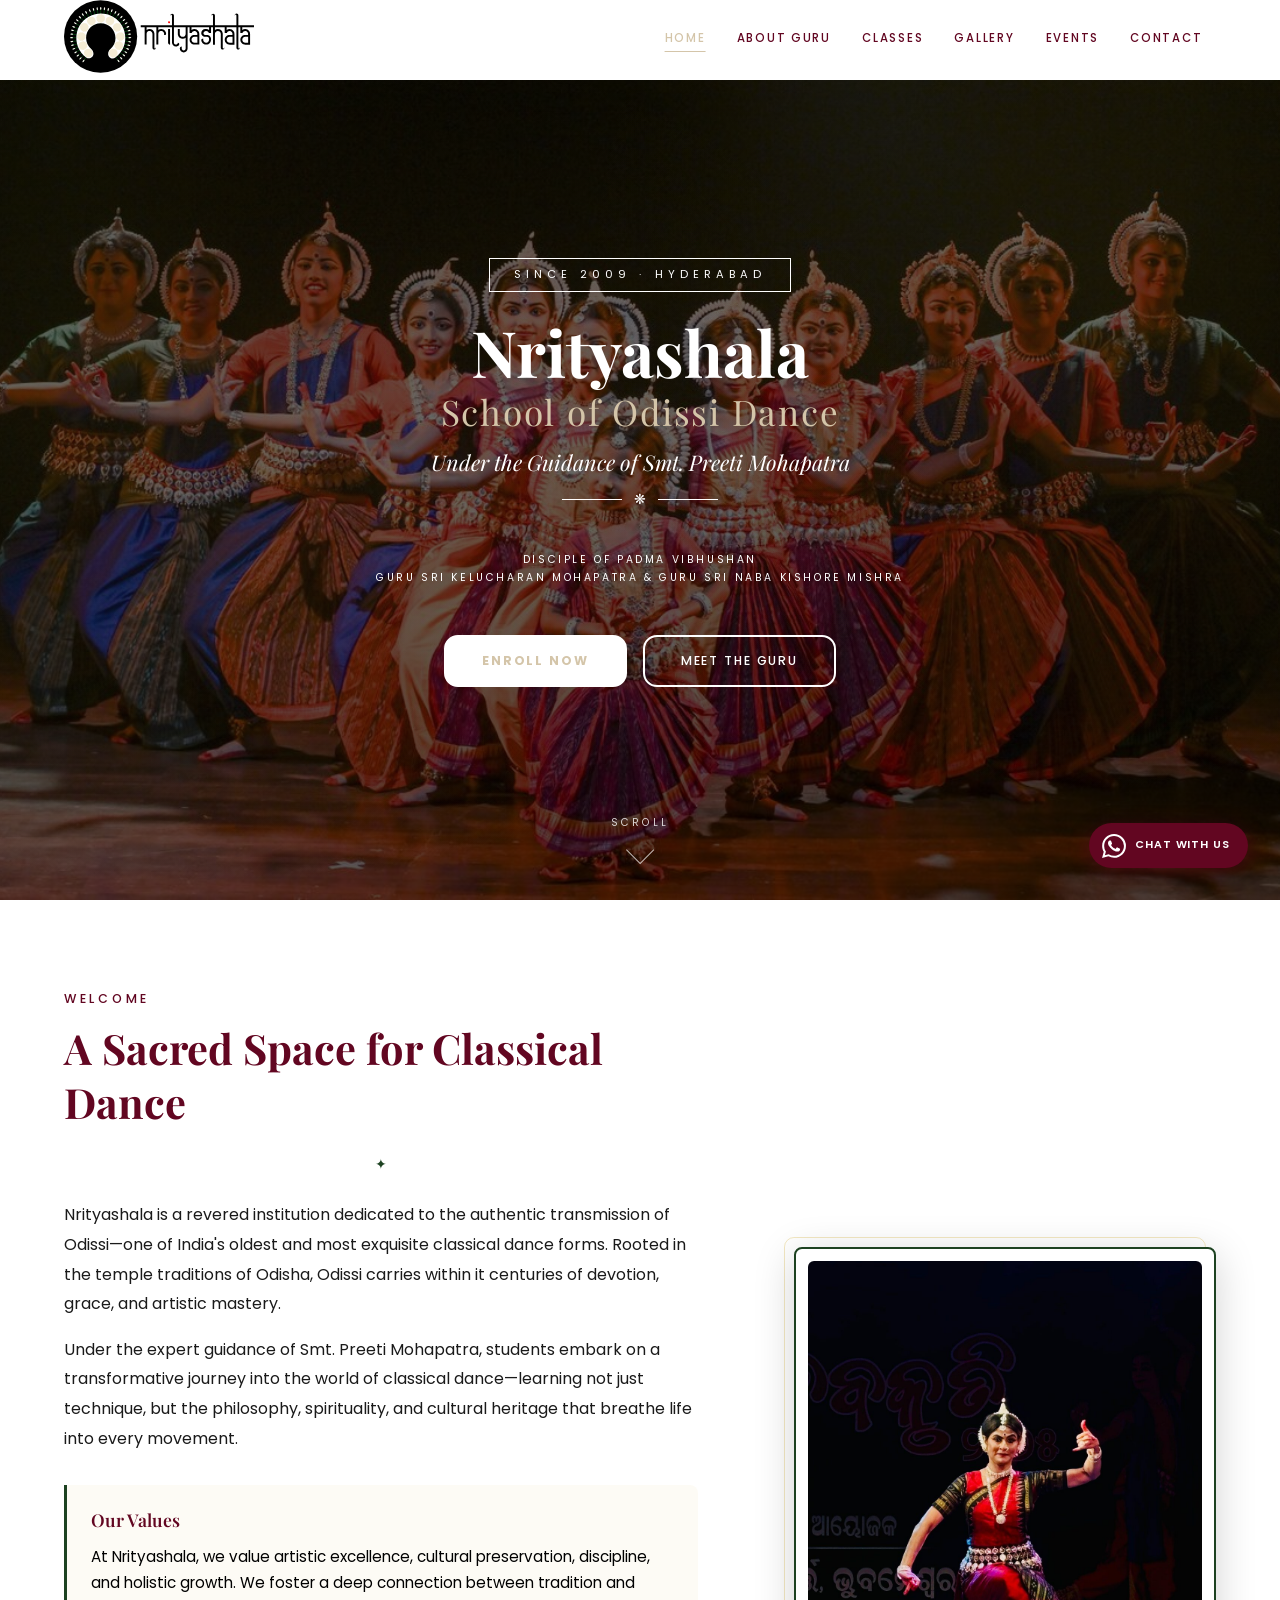
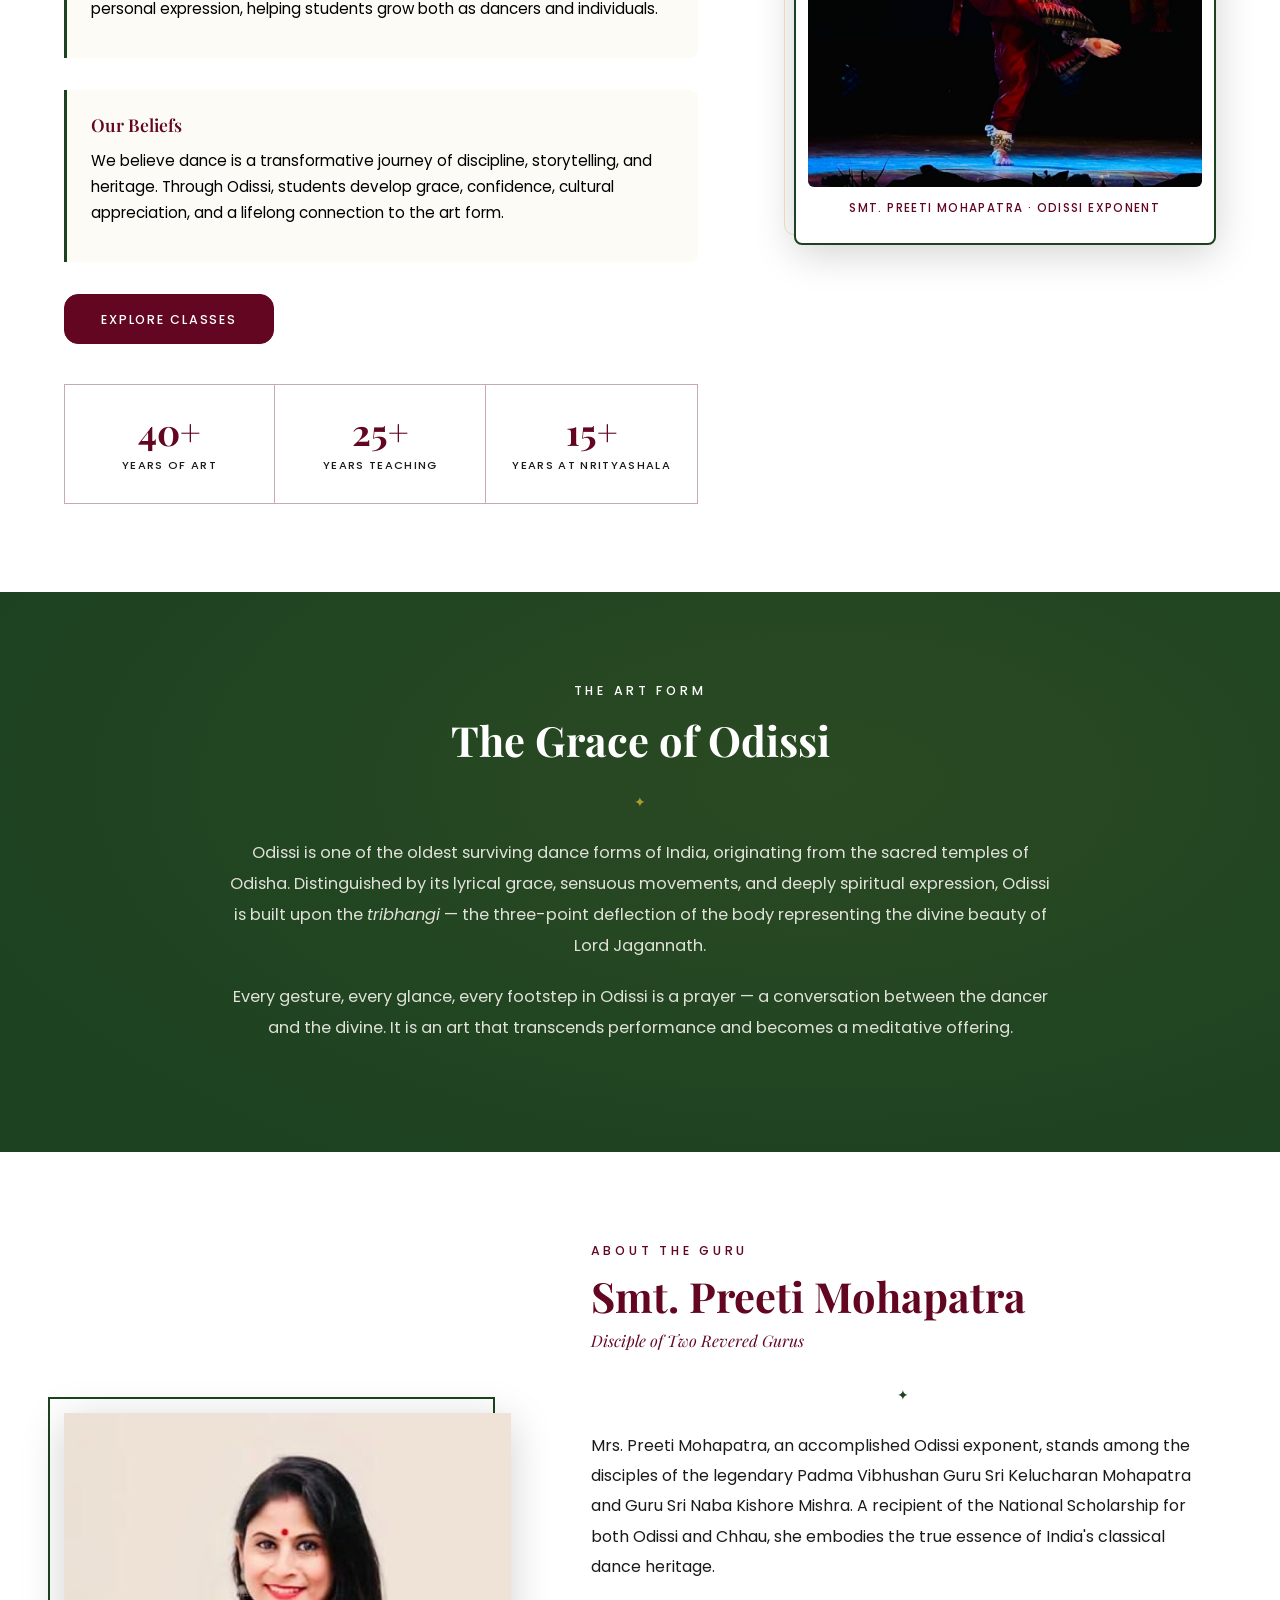
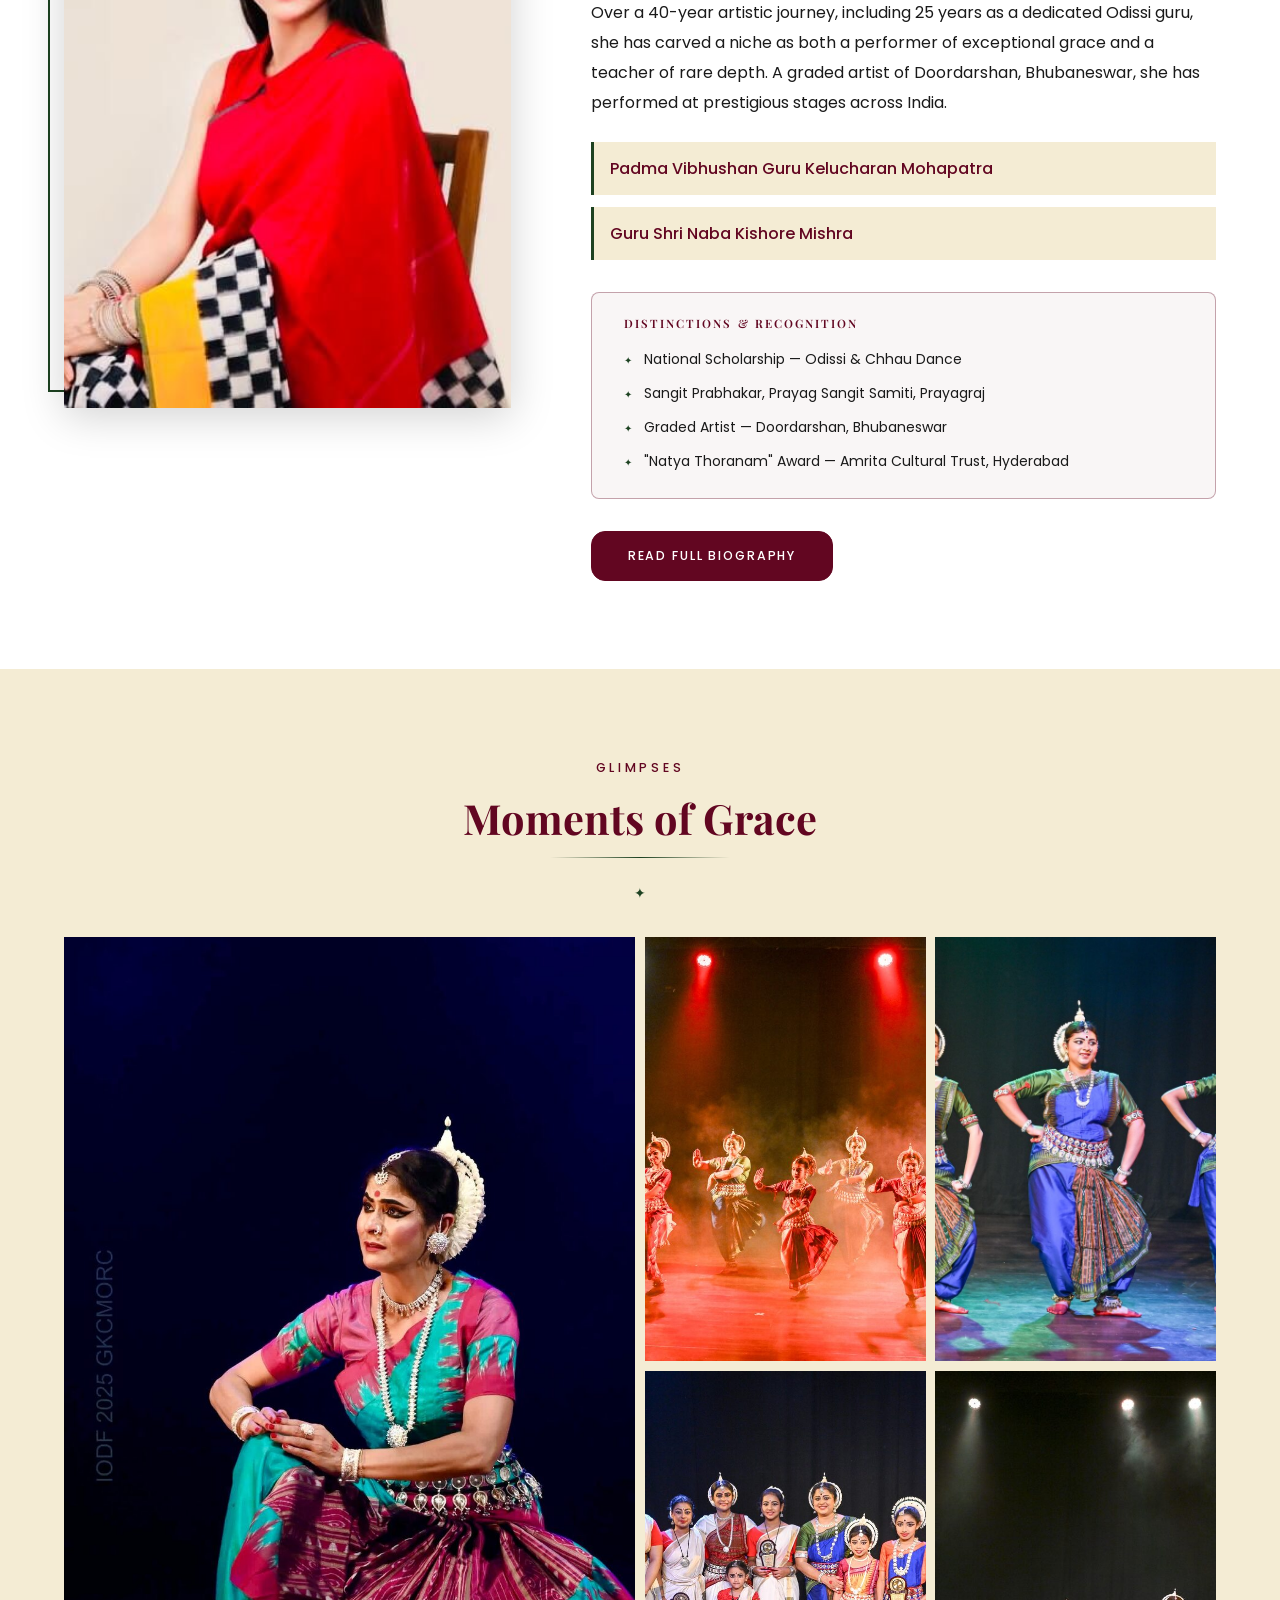
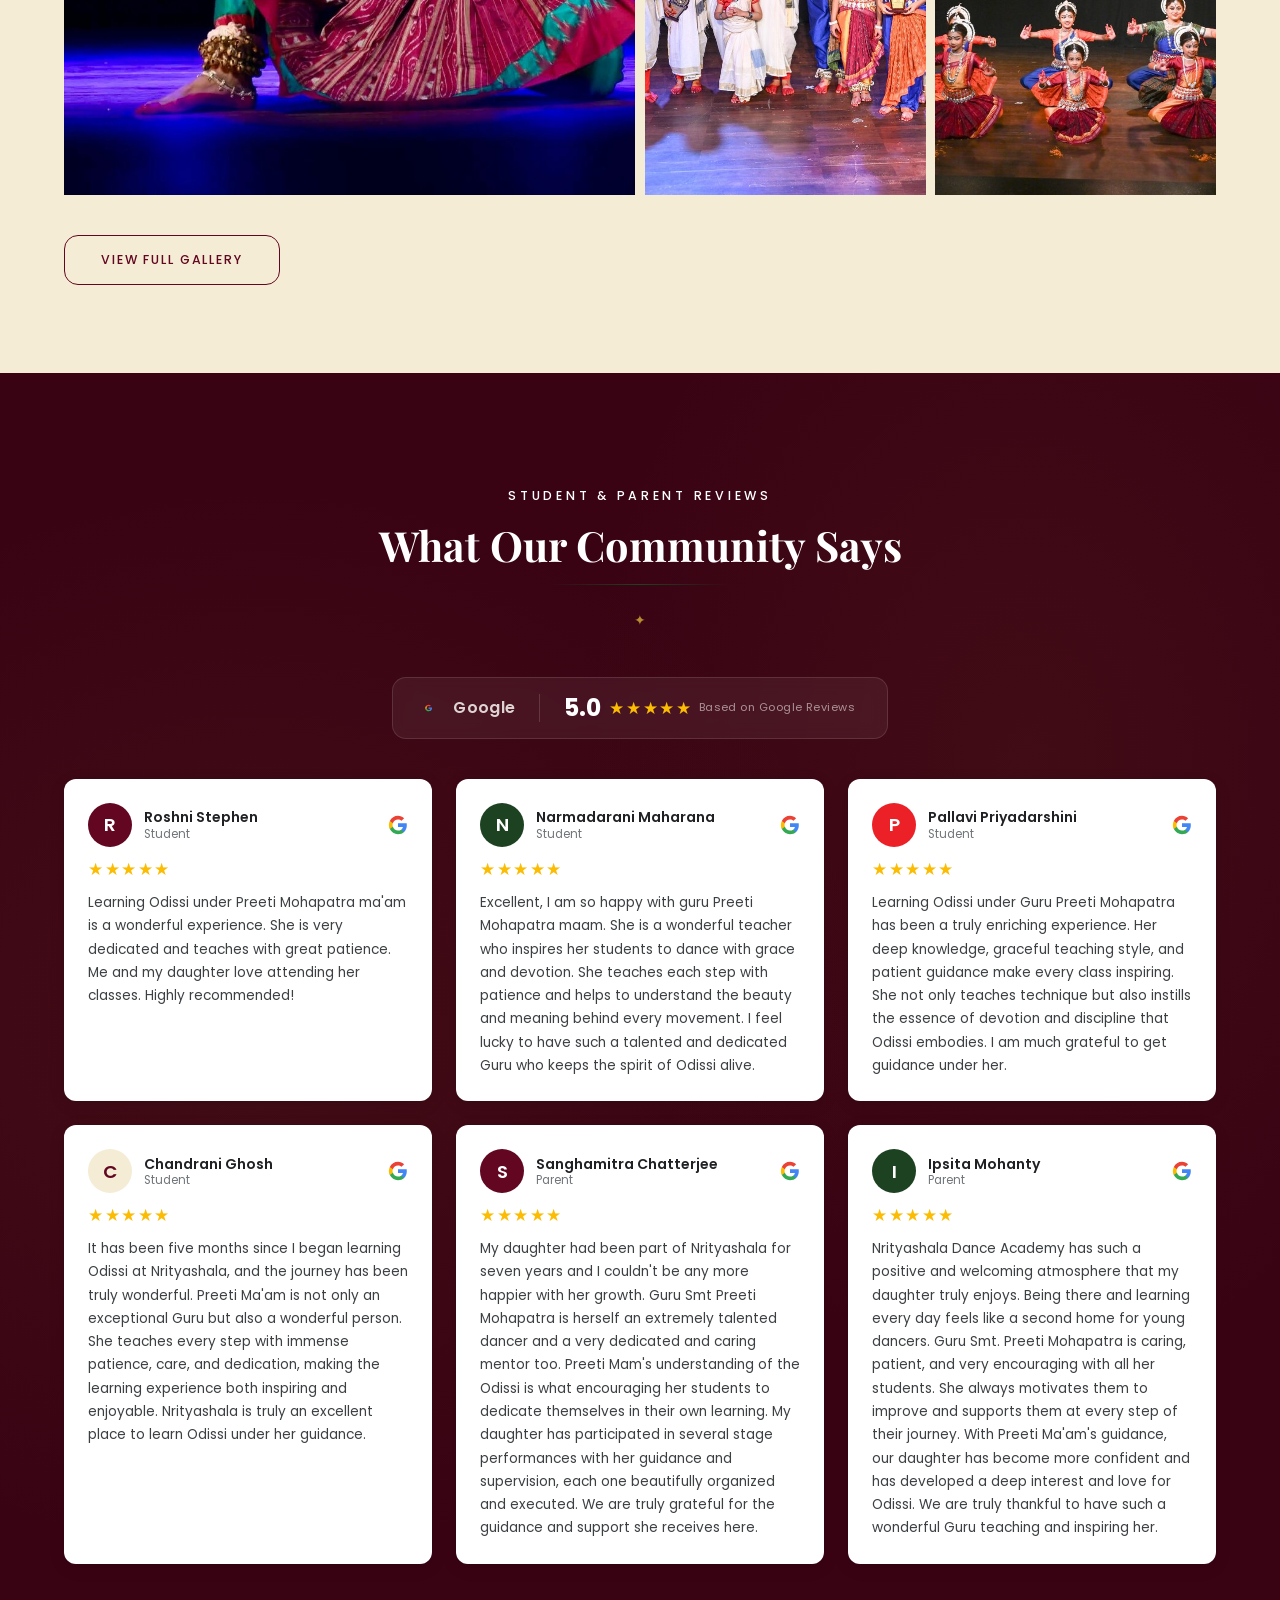
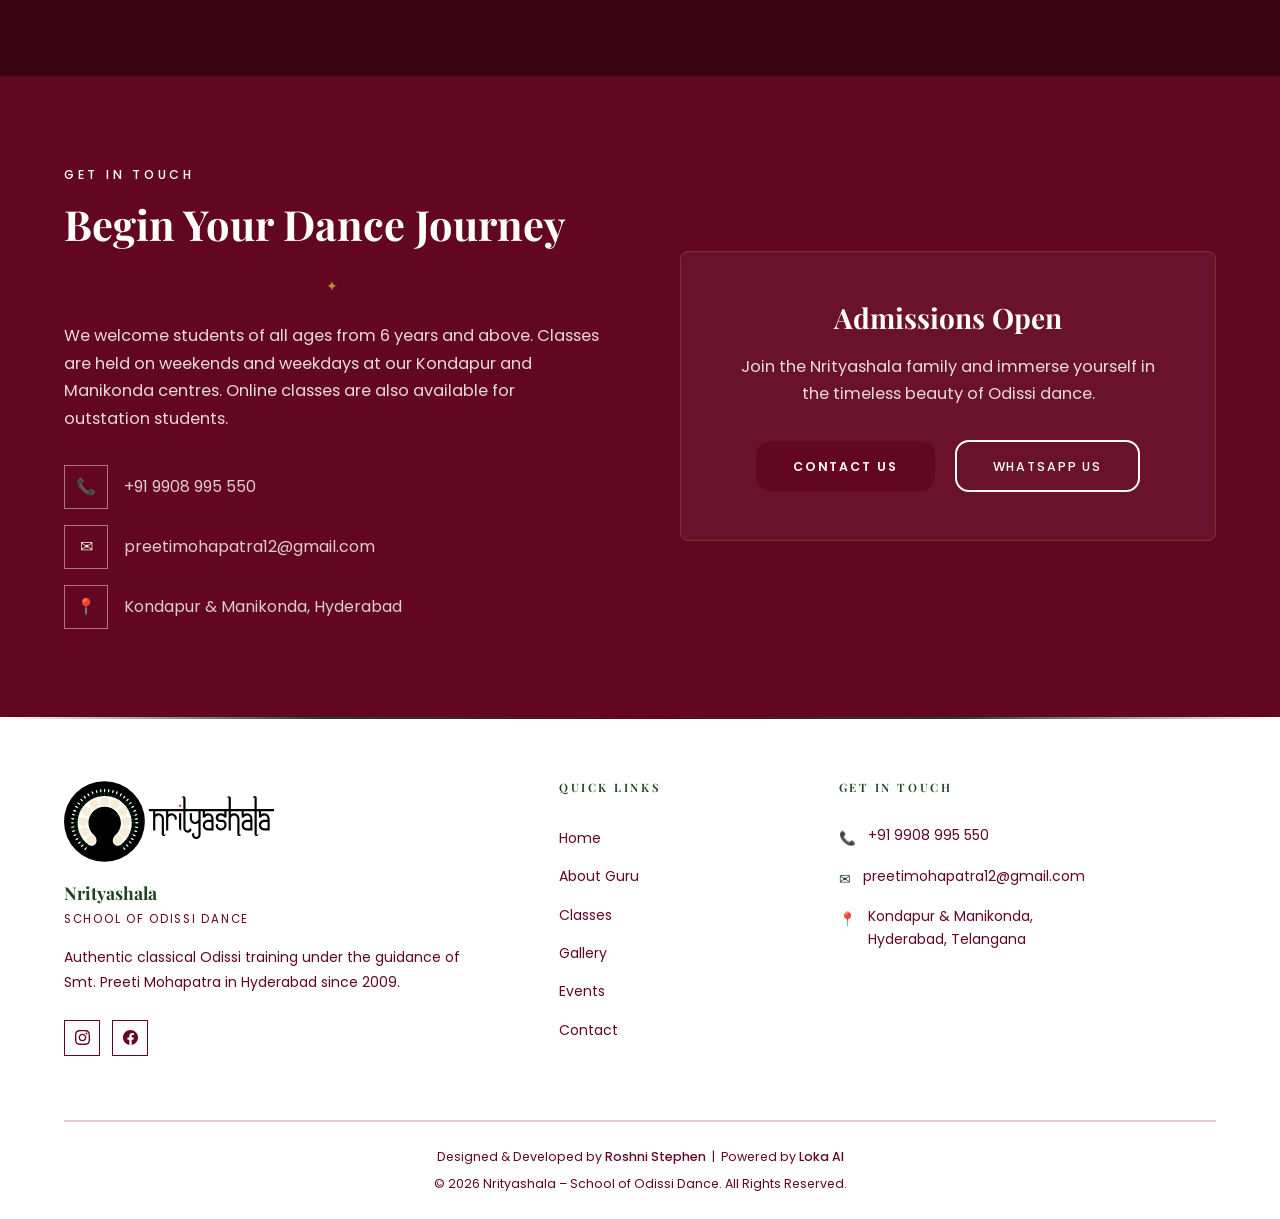
==== commit f86bd6f8: "Fix button visibility in hero section - Update .hero-cta .btn-gold styling to use white background w" ====
--- a/index.html
+++ b/index.html
@@ -98,7 +98,7 @@
       <div class="hero-divider fade-in delay-2">
         <span class="hero-divider-icon">❋</span>
       </div>
-      <p class="hero-tagline fade-in delay-3">Disciple of Padma Vibhushan Guru Kelucharan Mohapatra</p>
+      <p class="hero-tagline fade-in delay-3">Disciple of Padma Vibhushan<br>Guru Sri Kelucharan Mohapatra & Guru Sri Naba Kishore Mishra</p>
       <div class="hero-cta fade-in delay-4">
         <a href="classes.html" class="btn btn-gold">Enroll Now</a>
         <a href="about.html" class="btn btn-outline-gold">Meet the Guru</a>
--- a/assets/css/style.css
+++ b/assets/css/style.css
@@ -13,7 +13,7 @@
   --brand-apricot-white: #F4ECD4;
   --brand-maroon: #620621;
   --brand-black: #000000;
-  --brand-alizarin-red: #EC2027;
+  --brand-alizarin-red: #D4C5A9;
   --brand-myrtle-green: #1D4221;
 
   --maroon: var(--brand-maroon);
@@ -38,7 +38,9 @@
   --shadow-lg: 0 8px 40px rgba(0,0,0,0.18);
   --shadow-gold: 0 4px 20px rgba(29,66,33,0.25);
   --border-gold: 1px solid rgba(98,6,33,0.35);
-  --radius: 3px;
+  --radius: 6px;
+  --radius-card: 8px;
+  --radius-btn: 14px;
 }
 
 *, *::before, *::after {
@@ -89,8 +91,8 @@
   padding: 0 1.5rem;
 }
 
-.section { padding: 6rem 0; }
-.section-sm { padding: 4rem 0; }
+.section { padding: 4.5rem 0; }
+.section-sm { padding: 3.5rem 0; }
 
 .section-alt { background-color: var(--ivory-dark); }
 .section-dark {
@@ -100,7 +102,7 @@
 .section-dark h1,.section-dark h2,.section-dark h3,.section-dark h4 { color: var(--gold); }
 .section-dark p { color: rgba(250,247,242,0.82); }
 
-.section-header { text-align: center; margin-bottom: 4rem; }
+.section-header { text-align: center; margin-bottom: 2rem; }
 .section-header h2 { margin-bottom: 0.5rem; }
 
 .section-subtitle {
@@ -133,6 +135,7 @@
 .divider-dark::before,.divider-dark::after {
   background: linear-gradient(to right, transparent, rgba(212,175,55,0.5), transparent);
 }
+.divider-dark .divider-icon { color: rgba(212,175,55,0.8); }
 
 /* Buttons */
 .btn {
@@ -143,7 +146,7 @@
   font-weight: 500;
   letter-spacing: 0.15em;
   text-transform: uppercase;
-  border-radius: var(--radius);
+  border-radius: var(--radius-btn);
   transition: var(--transition);
   cursor: pointer;
 }
@@ -345,6 +348,7 @@
   align-items: center;
   justify-content: center;
   overflow: hidden;
+  padding-top: clamp(0rem, 5vh, 6rem);
 }
 .hero-bg {
   position: absolute;
@@ -417,7 +421,7 @@
   margin-bottom: 0.5rem;
 }
 .hero-tagline {
-  font-size: 0.72rem;
+  font-size: 0.65rem;
   letter-spacing: 0.25em;
   text-transform: uppercase;
   color: #FFFFFF;
@@ -437,15 +441,16 @@
   background: #FFFFFF;
 }
 .hero-divider-icon { color: #FFFFFF; font-size: 0.85rem; }
-.hero-cta { display: flex; gap: 1rem; justify-content: center; flex-wrap: wrap; }
+.hero-cta { display: flex; gap: 1rem; justify-content: center; flex-wrap: wrap; margin-top: 2rem; }
 .hero-cta .btn-gold {
-  background: var(--brand-alizarin-red);
-  color: var(--white);
-  border: 1px solid var(--brand-alizarin-red);
-}
-.hero-cta .btn-gold:hover {
   background: var(--brand-white);
   color: var(--brand-alizarin-red);
+  border: 2px solid var(--brand-white);
+  font-weight: 700;
+}
+.hero-cta .btn-gold:hover {
+  background: var(--brand-alizarin-red);
+  color: var(--brand-white);
   box-shadow: 0 4px 20px rgba(255,255,255,0.3);
   transform: translateY(-2px);
 }
@@ -472,7 +477,7 @@
   flex-direction: column;
   align-items: center;
   gap: 0.5rem;
-  color: #620621;
+  color: rgba(255,255,255,0.8);
   font-size: 0.65rem;
   letter-spacing: 0.3em;
   text-transform: uppercase;
@@ -481,8 +486,8 @@
 .scroll-arrow {
   width: 20px;
   height: 20px;
-  border-right: 1px solid #620621;
-  border-bottom: 1px solid #620621;
+  border-right: 1px solid rgba(255,255,255,0.7);
+  border-bottom: 1px solid rgba(255,255,255,0.7);
   transform: rotate(45deg);
 }
 @keyframes scrollBounce {
@@ -493,7 +498,7 @@
 /* ===== 6. PAGE HEADER ===== */
 .page-header {
   padding-top: calc(var(--nav-height) + 2rem);
-  padding-bottom: 2rem;
+  padding-bottom: 1rem;
   background: var(--ivory);
   text-align: center;
   position: relative;
@@ -529,7 +534,7 @@
 .page-header .breadcrumb span { margin: 0 0.5rem; }
 
 /* ===== 7. WELCOME SECTION ===== */
-.welcome-section { padding: 7rem 0; background: var(--ivory); }
+.welcome-section { padding: 5.5rem 0; background: var(--ivory); }
 .welcome-grid {
   display: grid;
   grid-template-columns: 3fr 2fr;
@@ -543,6 +548,7 @@
   padding: 1.5rem 1.5rem;
   margin: 2rem 0;
   background: rgba(212,175,55,0.05);
+  border-radius: 0 var(--radius-card) var(--radius-card) 0;
 }
 .our-values h3 {
   font-family: var(--font-heading);
@@ -562,6 +568,7 @@
   padding: 1.5rem 1.5rem;
   margin: 2rem 0;
   background: rgba(212,175,55,0.05);
+  border-radius: 0 var(--radius-card) var(--radius-card) 0;
 }
 .our-beliefs h3 {
   font-family: var(--font-heading);
@@ -614,6 +621,7 @@
   padding: 0.75rem;
   background: var(--white);
   box-shadow: var(--shadow-lg);
+  border-radius: var(--radius-card);
 }
 .welcome-image-frame::before {
   content: '';
@@ -623,12 +631,14 @@
   border: 1px solid rgba(212,175,55,0.3);
   pointer-events: none;
   z-index: -1;
+  border-radius: calc(var(--radius-card) + 2px);
 }
 .welcome-image-frame img {
   width: 100%;
   aspect-ratio: 3/4;
   object-fit: cover;
   object-position: top;
+  border-radius: calc(var(--radius-card) - 2px);
 }
 .welcome-image-caption {
   text-align: center;
@@ -641,7 +651,7 @@
 }
 
 /* ===== 8. ODISSI INTRO ===== */
-.odissi-section { padding: 7rem 0; background: var(--gold); color: rgba(255,255,255,0.92); position: relative; overflow: hidden; }
+.odissi-section { padding: 5.5rem 0; background: var(--gold); color: rgba(255,255,255,0.92); position: relative; overflow: hidden; }
 .odissi-section .section-subtitle { color: var(--white); }
 .odissi-section::before {
   content: '';
@@ -660,7 +670,7 @@
   display: grid;
   grid-template-columns: repeat(3, 1fr);
   gap: 2rem;
-  margin-top: 4.5rem;
+  margin-top: 3.5rem;
 }
 .odissi-feature {
   padding: 2.25rem 1.5rem;
@@ -679,7 +689,7 @@
 .odissi-feature p { font-size: 0.875rem; color: rgba(250,247,242,0.82); margin: 0; }
 
 /* ===== 9. GURU PREVIEW ===== */
-.guru-preview { padding: 7rem 0; background: var(--ivory); }
+.guru-preview { padding: 5.5rem 0; background: var(--ivory); }
 .guru-preview-grid {
   display: grid;
   grid-template-columns: 5fr 7fr;
@@ -720,6 +730,7 @@
   padding: 1.5rem 2rem;
   border: var(--border-gold);
   background: rgba(107,31,31,0.04);
+  border-radius: var(--radius-card);
 }
 .guru-award-box h5 {
   font-size: 0.72rem;
@@ -772,6 +783,7 @@
   background: var(--white);
   border: var(--border-gold);
   padding: 2rem;
+  border-radius: var(--radius-card);
 }
 .guru-lineage-card h3 {
   font-size: 1.15rem;
@@ -796,6 +808,7 @@
   border: var(--border-gold);
   padding: 2rem;
   transition: var(--transition);
+  border-radius: var(--radius-card);
 }
 .brand-value-card:hover {
   transform: translateY(-5px);
@@ -811,7 +824,7 @@
 }
 
 /* ===== 10. GALLERY HIGHLIGHTS (HOME) ===== */
-.gallery-highlights { padding: 7rem 0; background: var(--ivory-dark); }
+.gallery-highlights { padding: 5.5rem 0; background: var(--ivory-dark); }
 .gallery-highlights-grid {
   display: grid;
   grid-template-columns: repeat(4, 1fr);
@@ -848,10 +861,10 @@
   transition: var(--transition);
 }
 .g-item:hover .g-overlay { opacity: 1; }
-.g-overlay-icon { color: var(--gold); font-size: 1.5rem; }
+.g-overlay-icon { color: var(--brand-apricot-white); font-size: 1.5rem; }
 
 /* ===== 11. EVENTS HIGHLIGHTS (HOME) ===== */
-.events-highlights { padding: 7rem 0; background: var(--ivory); }
+.events-highlights { padding: 5.5rem 0; background: var(--ivory); }
 .events-hl-grid {
   display: grid;
   grid-template-columns: repeat(3, 1fr);
@@ -864,6 +877,7 @@
   transition: var(--transition);
   position: relative;
   overflow: hidden;
+  border-radius: var(--radius-card);
 }
 .event-hl-card::before {
   content: '';
@@ -896,7 +910,7 @@
 }
 
 /* ===== 12. CONTACT PREVIEW ===== */
-.contact-preview { padding: 7rem 0; background: var(--maroon); }
+.contact-preview { padding: 5.5rem 0; background: var(--maroon); }
 .contact-preview-grid {
   display: grid;
   grid-template-columns: 1fr 1fr;
@@ -916,21 +930,22 @@
 .contact-detail-icon {
   width: 44px;
   height: 44px;
-  border: 1px solid rgba(212,175,55,0.35);
+  border: 1px solid rgba(244,236,212,0.5);
   display: flex;
   align-items: center;
   justify-content: center;
-  color: var(--gold);
+  color: var(--brand-apricot-white);
   font-size: 1rem;
   flex-shrink: 0;
 }
 .contact-detail-row a { color: rgba(250,247,242,0.82); }
-.contact-detail-row a:hover { color: var(--gold); }
+.contact-detail-row a:hover { color: var(--brand-apricot-white); }
 .contact-right-box {
   background: rgba(255,255,255,0.05);
   border: 1px solid rgba(212,175,55,0.2);
   padding: 3rem;
   text-align: center;
+  border-radius: var(--radius-card);
 }
 .contact-right-box h3 { color: var(--white); margin-bottom: 1rem; }
 .contact-right-box p { margin-bottom: 2rem; color: rgba(250,247,242,0.88); }
@@ -945,7 +960,7 @@
 }
 
 /* ===== 13. ABOUT GURU PAGE ===== */
-.about-bio { padding: 6rem 0; background: var(--ivory); }
+.about-bio { padding: 4.5rem 0; background: var(--ivory); }
 .about-bio-grid {
   display: grid;
   grid-template-columns: 2fr 3fr;
@@ -959,6 +974,7 @@
   background: var(--white);
   box-shadow: var(--shadow-lg);
   position: relative;
+  border-radius: var(--radius-card);
 }
 .about-portrait-frame::before {
   content: '';
@@ -968,12 +984,14 @@
   border: 1px solid rgba(212,175,55,0.3);
   pointer-events: none;
   z-index: -1;
+  border-radius: calc(var(--radius-card) + 2px);
 }
 .about-portrait-frame img {
   width: 100%;
   aspect-ratio: 3/4;
   object-fit: cover;
   object-position: top;
+  border-radius: calc(var(--radius-card) - 2px);
 }
 .about-portrait-caption {
   text-align: center;
@@ -1028,6 +1046,7 @@
   padding: 1.75rem 2rem;
   border-left: 3px solid var(--gold);
   background: rgba(212,175,55,0.04);
+  border-radius: 0 var(--radius-card) var(--radius-card) 0;
 }
 .performances-box h4 {
   font-size: 0.78rem;
@@ -1057,7 +1076,7 @@
 }
 
 /* Guru extra images */
-.guru-gallery { padding: 5rem 0; background: var(--ivory-dark); }
+.guru-gallery { padding: 4rem 0; background: var(--ivory-dark); }
 .guru-imgs-grid {
   display: grid;
   grid-template-columns: repeat(3, 1fr);
@@ -1084,13 +1103,14 @@
   justify-content: center;
   opacity: 0;
   transition: var(--transition);
-  color: var(--gold);
+  color: var(--brand-apricot-white);
   font-size: 1.5rem;
 }
 .guru-img-item:hover .guru-img-overlay { opacity: 1; }
 
 /* ===== 14. CLASSES PAGE ===== */
-.classes-intro { padding: 6rem 0; background: var(--ivory); }
+.classes-intro { padding: 2.5rem 0 3.5rem; background: var(--ivory); }
+.classes-intro .section-header { margin-bottom: 0; }
 .dance-info-grid {
   display: grid;
   grid-template-columns: repeat(3, 1fr);
@@ -1105,6 +1125,7 @@
   transition: var(--transition);
   position: relative;
   overflow: hidden;
+  border-radius: var(--radius-card);
 }
 .dance-info-card::after {
   content: '';
@@ -1153,12 +1174,12 @@
   border: var(--border-gold);
 }
 
-.schedule-section { padding: 6rem 0; background: var(--ivory-dark); }
+.schedule-section { padding: 3rem 0; background: var(--ivory-dark); }
 .schedule-cards {
   display: grid;
   grid-template-columns: 1fr 1fr;
   gap: 2rem;
-  margin-top: 3.5rem;
+  margin-top: 2rem;
 }
 .schedule-card {
   background: var(--white);
@@ -1166,6 +1187,7 @@
   overflow: hidden;
   box-shadow: var(--shadow-sm);
   transition: var(--transition);
+  border-radius: var(--radius-card);
 }
 .schedule-card:hover { box-shadow: var(--shadow-lg); }
 .schedule-card-header {
@@ -1198,12 +1220,12 @@
 }
 .sch-value { font-size: 0.9rem; color: var(--charcoal); }
 
-.mode-section { padding: 6rem 0; background: var(--maroon); }
+.mode-section { padding: 3rem 0; background: var(--maroon); }
 .mode-cards {
   display: grid;
   grid-template-columns: 1fr 1fr;
   gap: 2rem;
-  margin-top: 3.5rem;
+  margin-top: 2rem;
 }
 .mode-card {
   background: rgba(255,255,255,0.09);
@@ -1211,6 +1233,7 @@
   padding: 3rem 2rem;
   text-align: center;
   transition: var(--transition);
+  border-radius: var(--radius-card);
 }
 .mode-card:hover {
   background: rgba(244,236,212,0.14);
@@ -1235,16 +1258,18 @@
 }
 .mode-card:hover .mode-card-icon {
   transform: translateY(-4px) scale(1.04);
-  background: var(--maroon);
-  color: var(--white);
-}
+  background: var(--brand-apricot-white);
+  color: var(--maroon-dark);
+}
+.mode-section h2 { color: var(--white); }
+.mode-section .section-subtitle { color: rgba(244,236,212,0.8); }
 .mode-card h3 { color: var(--white); margin-bottom: 1rem; }
 .mode-card p { color: rgba(250,247,242,0.78); font-size: 0.9rem; }
 
-.enroll-section { padding: 5rem 0; background: var(--ivory); text-align: center; }
+.enroll-section { padding: 3rem 0; background: var(--ivory); text-align: center; }
 
 /* ===== 15. GALLERY PAGE ===== */
-.gallery-page { padding: 5rem 0; background: var(--ivory); }
+.gallery-page { padding: 1.5rem 0; background: var(--ivory); }
 .masonry-grid {
   columns: 4;
   column-gap: 0.75rem;
@@ -1272,7 +1297,7 @@
   justify-content: center;
   opacity: 0;
   transition: var(--transition);
-  color: var(--gold);
+  color: var(--brand-apricot-white);
   font-size: 1.75rem;
 }
 .masonry-item:hover .masonry-overlay { opacity: 1; }
@@ -1340,7 +1365,7 @@
 }
 
 /* ===== 17. EVENTS PAGE ===== */
-.events-page { padding: 5rem 0; background: var(--ivory); }
+.events-page { padding: 2.5rem 0; background: var(--ivory); }
 .events-category { margin-bottom: 5rem; }
 .events-category:last-child { margin-bottom: 0; }
 .events-category-header {
@@ -1366,6 +1391,7 @@
   border: var(--border-gold);
   overflow: hidden;
   transition: var(--transition);
+  border-radius: var(--radius-card);
 }
 .event-card-full:hover { box-shadow: var(--shadow-lg); transform: translateY(-5px); }
 .event-card-banner {
@@ -1484,6 +1510,7 @@
   font-weight: 500;
   letter-spacing: 0.05em;
   transition: var(--transition);
+  border-radius: var(--radius-card);
 }
 .social-btn:hover { background: var(--maroon); color: var(--gold); border-color: var(--maroon); }
 .social-btn svg { width: 15px; height: 15px; fill: currentColor; }
@@ -1731,7 +1758,8 @@
 }
 @media (max-width: 768px) {
   :root { --nav-height: 68px; }
-  .section { padding: 4.5rem 0; }
+  .section { padding: 3.5rem 0; }
+  .section-sm { padding: 2.5rem 0; }
   .container { padding: 0 1rem; }
   .navbar { overflow: visible; }
   .navbar-brand { max-width: calc(100% - 4.5rem); }
@@ -1814,7 +1842,9 @@
   .contact-right-box { padding: 2rem; }
   .contact-right-box a { display: block; width: 100%; margin-bottom: 1rem; margin-right: 0; }
   .contact-right-box a:last-child { margin-bottom: 0; }
+  .hero-content { padding-top: 2.5rem; }
   .hero-title { font-size: 2.5rem; }
+  .hero-title span { font-weight: 300; }
   .lightbox-prev { left: 0.5rem; }
   .lightbox-next { right: 0.5rem; }
   .hero-cta { justify-content: center; }
@@ -1822,9 +1852,18 @@
   .cta-buttons { flex-direction: column; align-items: stretch; }
   .cta-buttons .btn { width: 100%; text-align: center; }
   .social-btns { flex-direction: column; }
+  .welcome-section { padding: 4rem 0; }
+  .odissi-section { padding: 4rem 0; }
+  .guru-preview { padding: 4rem 0; }
+  .gallery-highlights { padding: 4rem 0; }
+  .events-highlights { padding: 4rem 0; }
+  .contact-preview { padding: 4rem 0; }
+  .about-bio { padding: 3.5rem 0; }
+  .guru-gallery { padding: 3rem 0; }
 }
 @media (max-width: 480px) {
-  .section { padding: 3.5rem 0; }
+  .section { padding: 3rem 0; }
+  .section-sm { padding: 2rem 0; }
   .navbar-brand img { max-width: 150px; }
   .navbar-brand-name { font-size: 0.9rem; }
   .navbar-brand-tagline { font-size: 0.48rem; letter-spacing: 0.1em; }
@@ -1834,6 +1873,8 @@
   .guru-imgs-grid { grid-template-columns: 1fr; }
   .welcome-stats { grid-template-columns: 1fr; }
   .about-highlights { grid-template-columns: 1fr; }
+  .hero { padding-top: 4.5rem; }
+  .hero-content { padding-top: 0; margin-top: 0; }
   .hero-cta { flex-direction: column; align-items: center; }
   .hero-cta .btn { width: 100%; text-align: center; max-width: 280px; }
   .cta-buttons { flex-direction: column; align-items: stretch; }
@@ -2167,3 +2208,63 @@
   .video-highlights { gap: 0.75rem; }
   .page-header { padding-top: calc(var(--nav-height) + 1.5rem); padding-bottom: 1.5rem; }
 }
+
+/* ===== 27. READ MORE COMPONENT ===== */
+.read-more-content {
+  overflow: hidden;
+  max-height: 0;
+  opacity: 0;
+  transition: max-height 0.7s ease, opacity 0.5s ease;
+}
+.read-more-content.expanded {
+  max-height: 6000px;
+  opacity: 1;
+  transition: max-height 1.2s ease, opacity 0.5s ease;
+}
+.read-more-btn {
+  display: inline-flex;
+  align-items: center;
+  gap: 0.5rem;
+  font-family: var(--font-body);
+  font-size: 0.95rem;
+  font-weight: 500;
+  letter-spacing: 0;
+  text-transform: none;
+  color: var(--maroon);
+  background: transparent;
+  border: none;
+  padding: 0.25rem 0;
+  border-radius: 0;
+  cursor: pointer;
+  transition: var(--transition);
+  margin-top: 1.25rem;
+  border-bottom: 1px solid transparent;
+}
+.read-more-btn:hover {
+  background: transparent;
+  color: var(--gold-light);
+  transform: none;
+  box-shadow: none;
+  border-bottom-color: var(--gold-light);
+}
+.read-more-btn .rmb-icon {
+  display: inline-block;
+  font-size: 0.6rem;
+  transition: transform 0.35s ease;
+  line-height: 1;
+}
+.read-more-btn.expanded .rmb-icon {
+  transform: rotate(180deg);
+}
+/* On dark background sections */
+.section-dark .read-more-btn,
+.mode-section .read-more-btn {
+  color: var(--ivory);
+  border-color: transparent;
+}
+.section-dark .read-more-btn:hover,
+.mode-section .read-more-btn:hover {
+  background: transparent;
+  color: var(--ivory-dark);
+  border-bottom-color: var(--ivory-dark);
+}
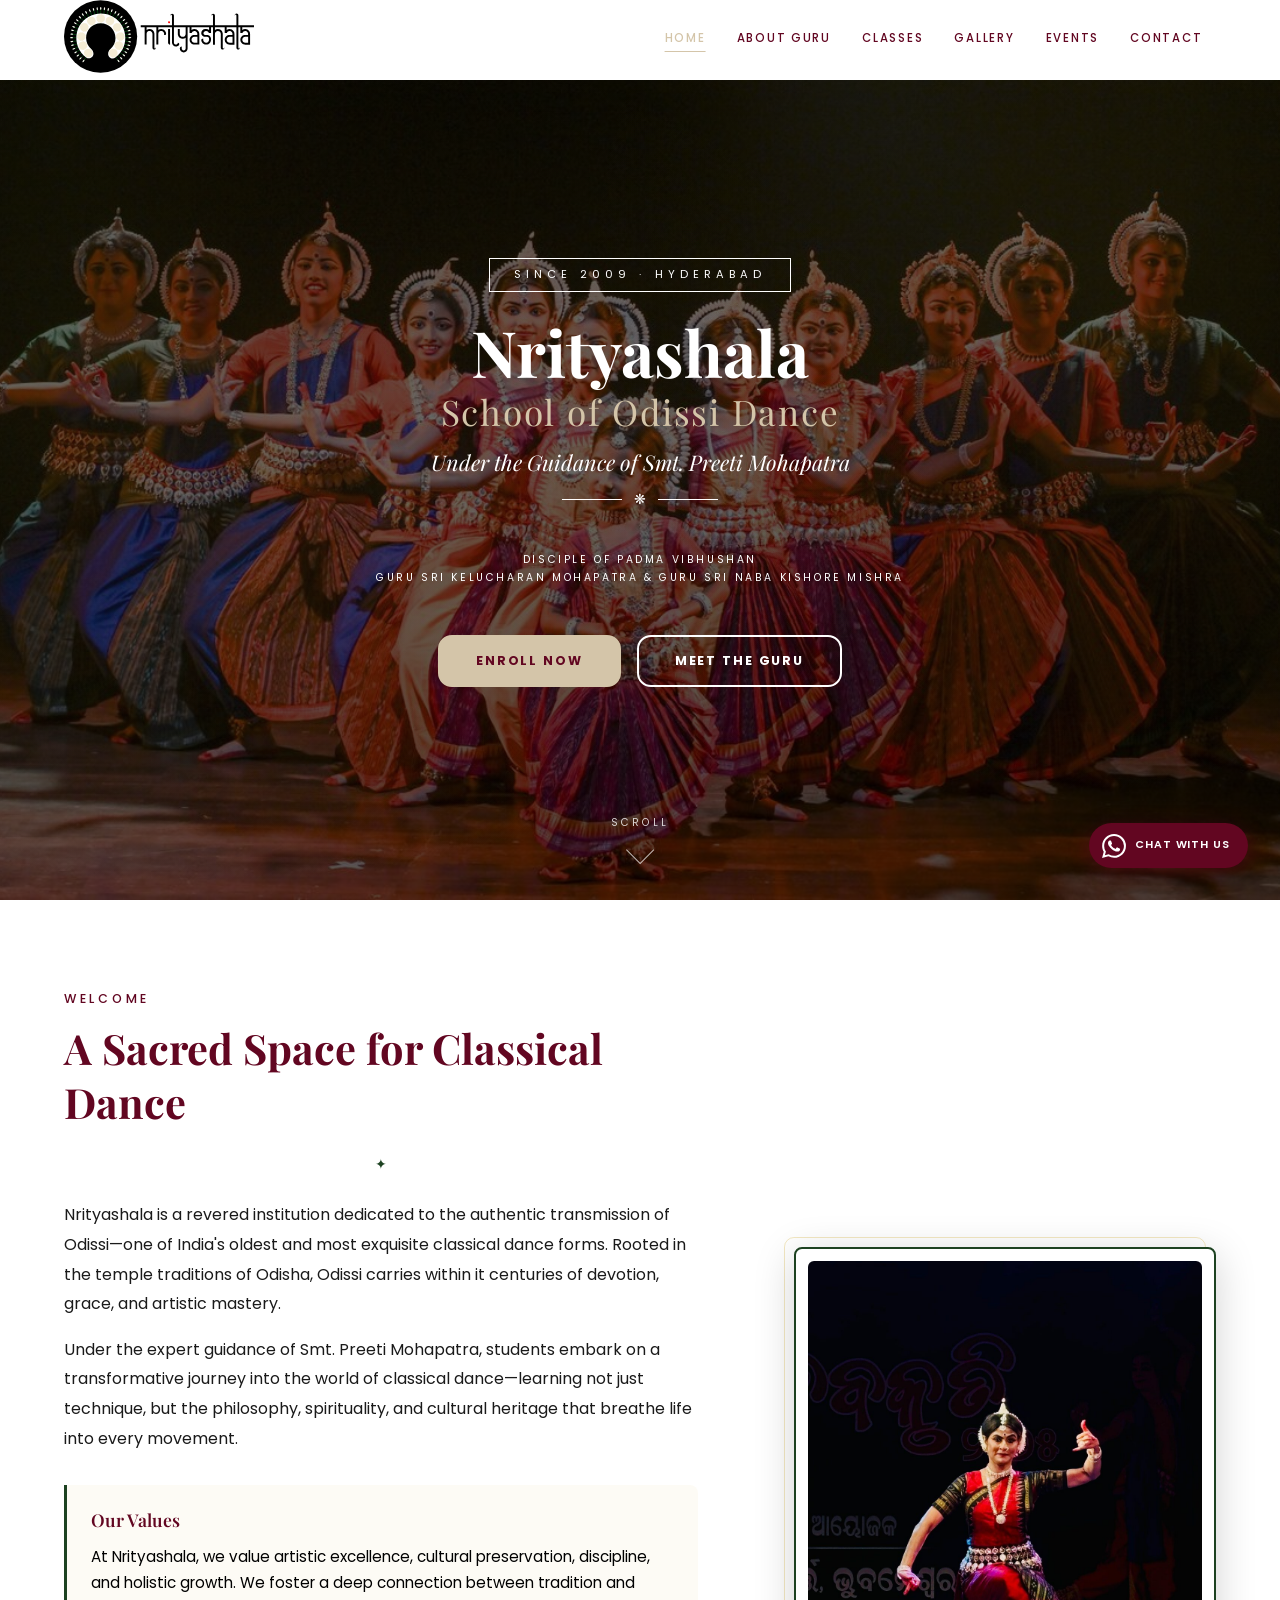
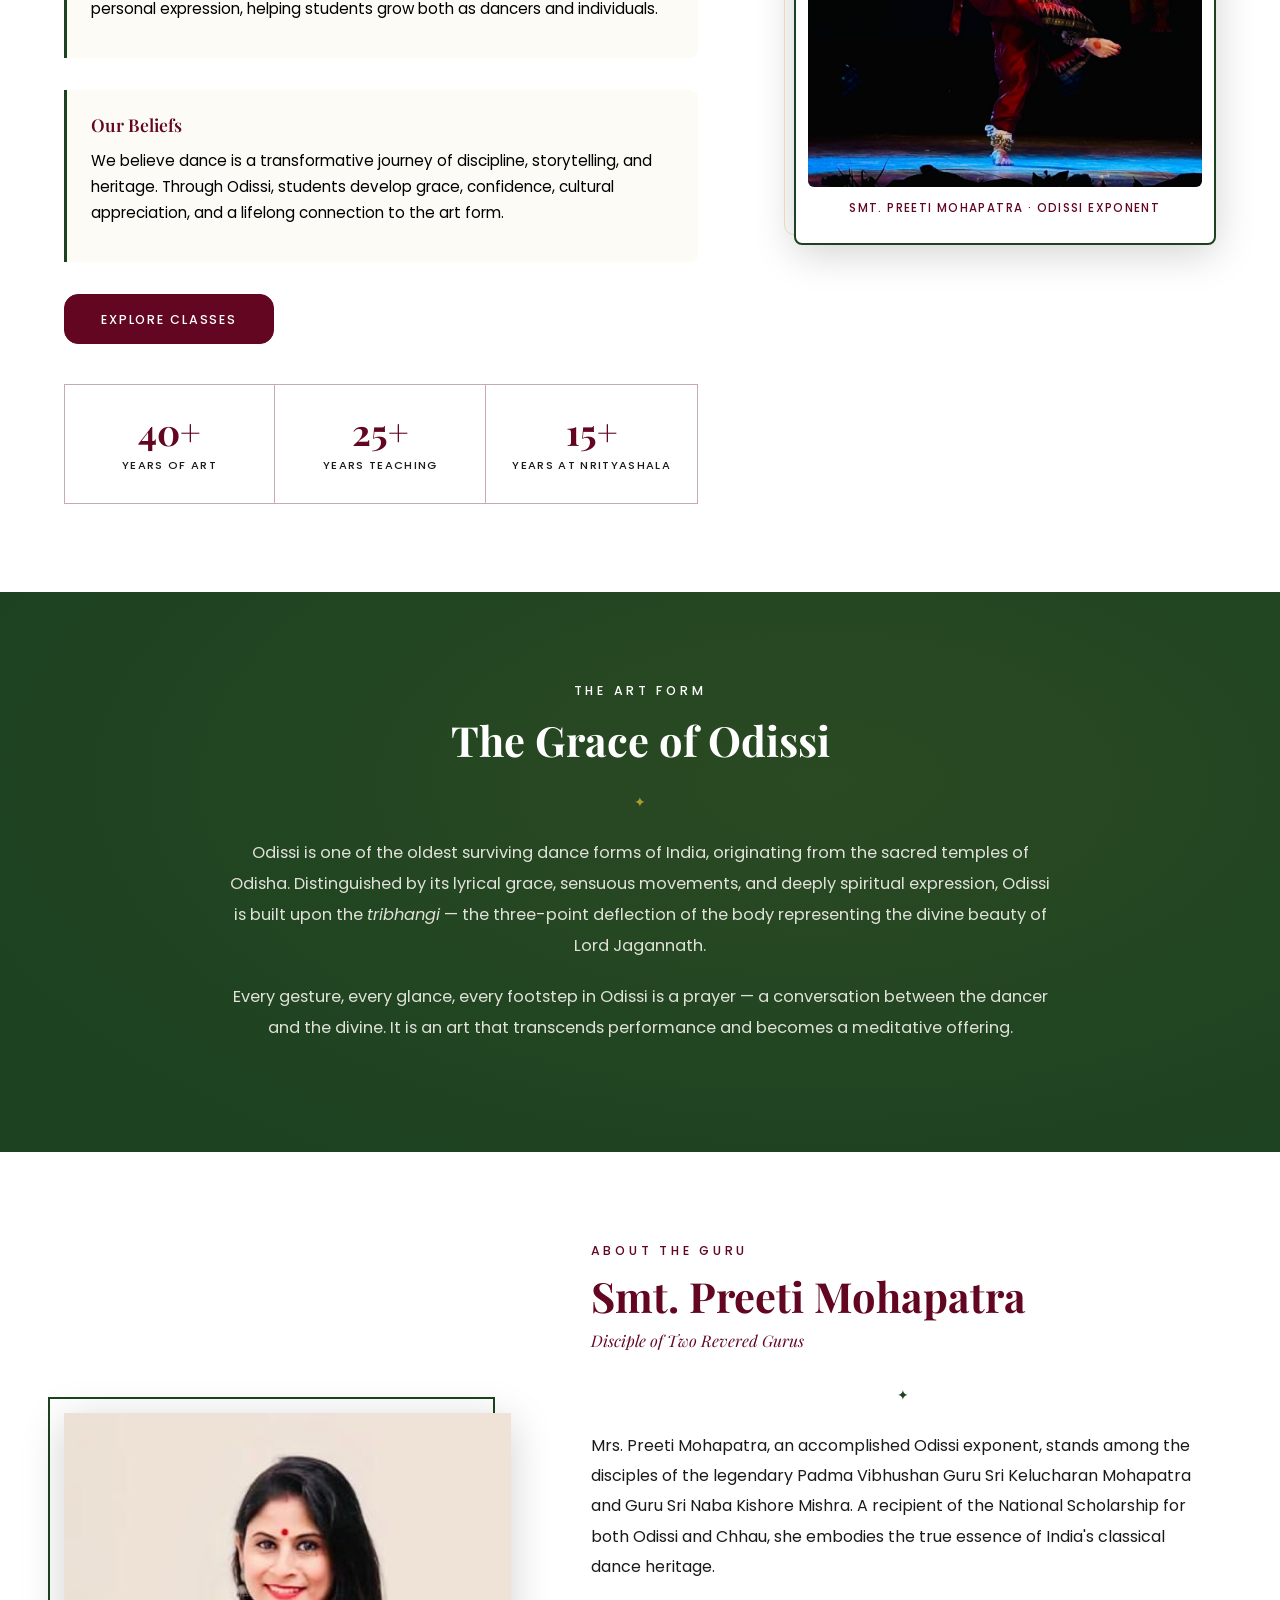
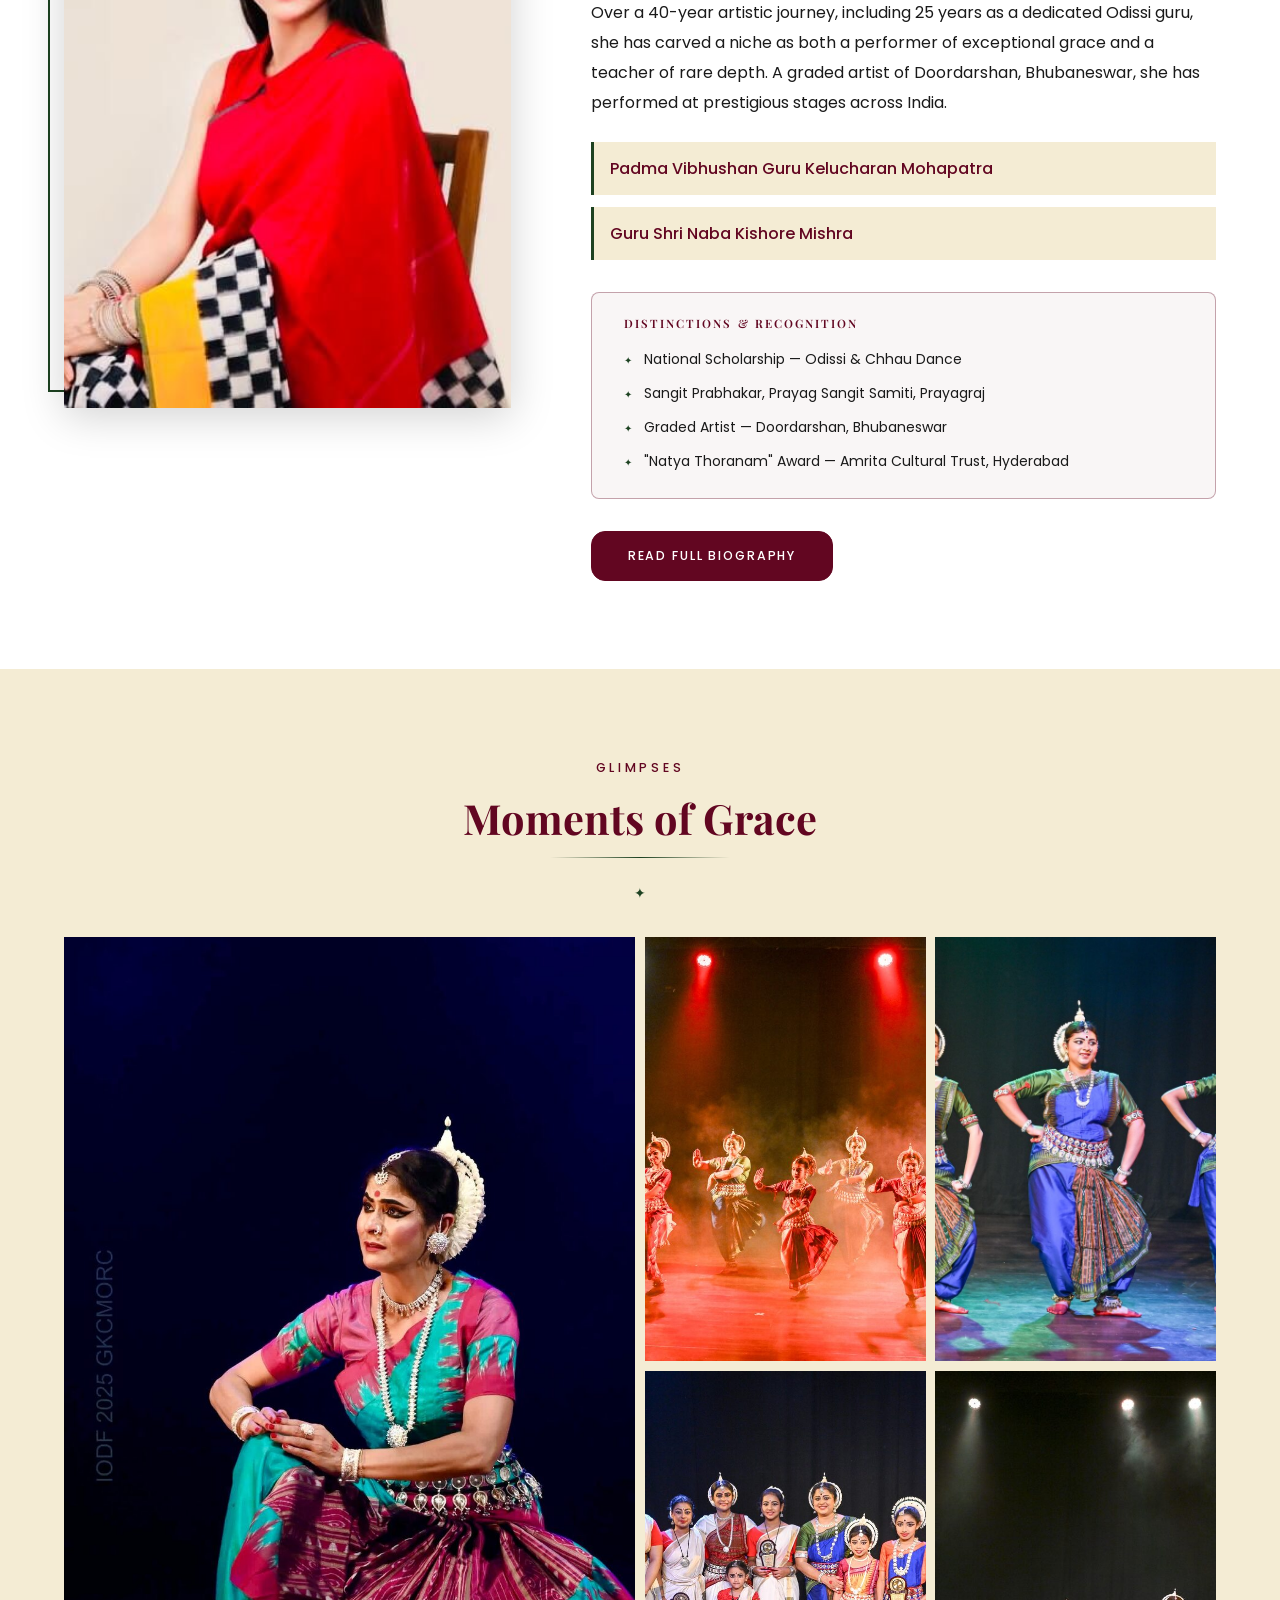
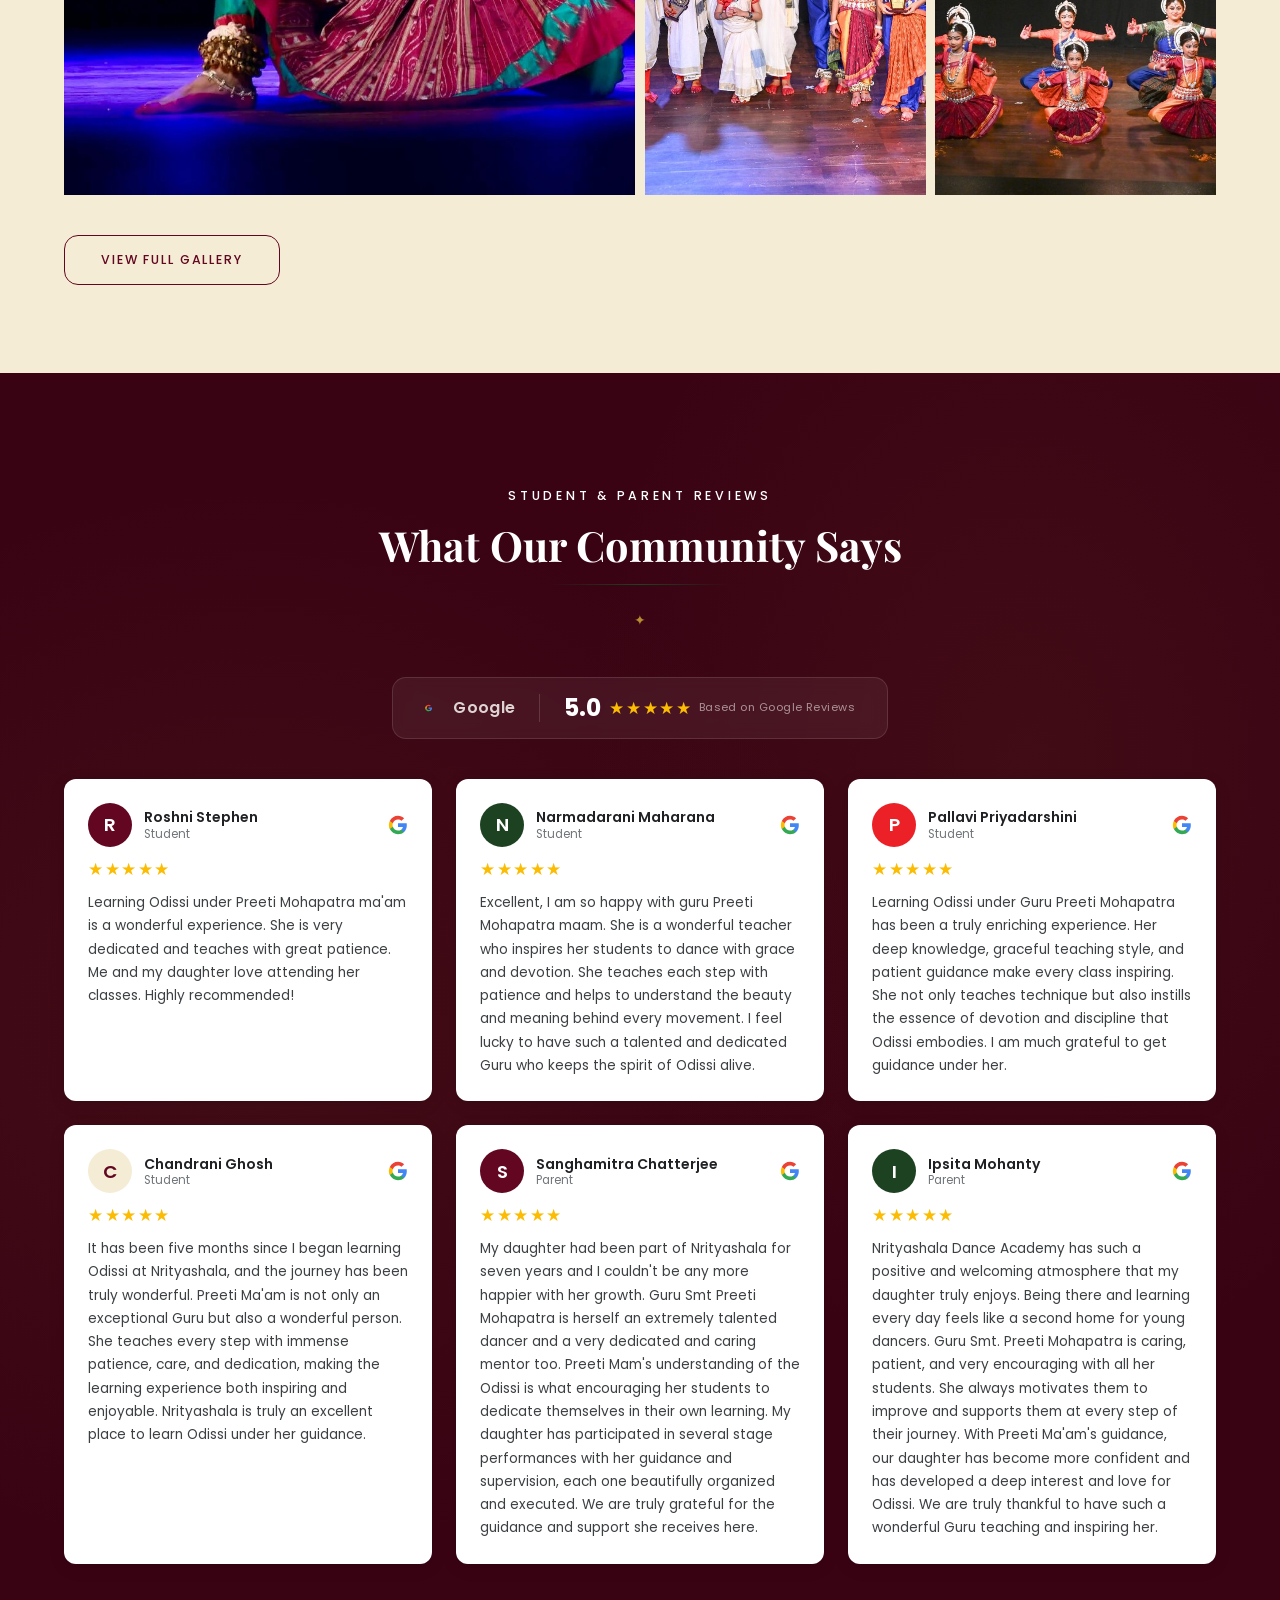
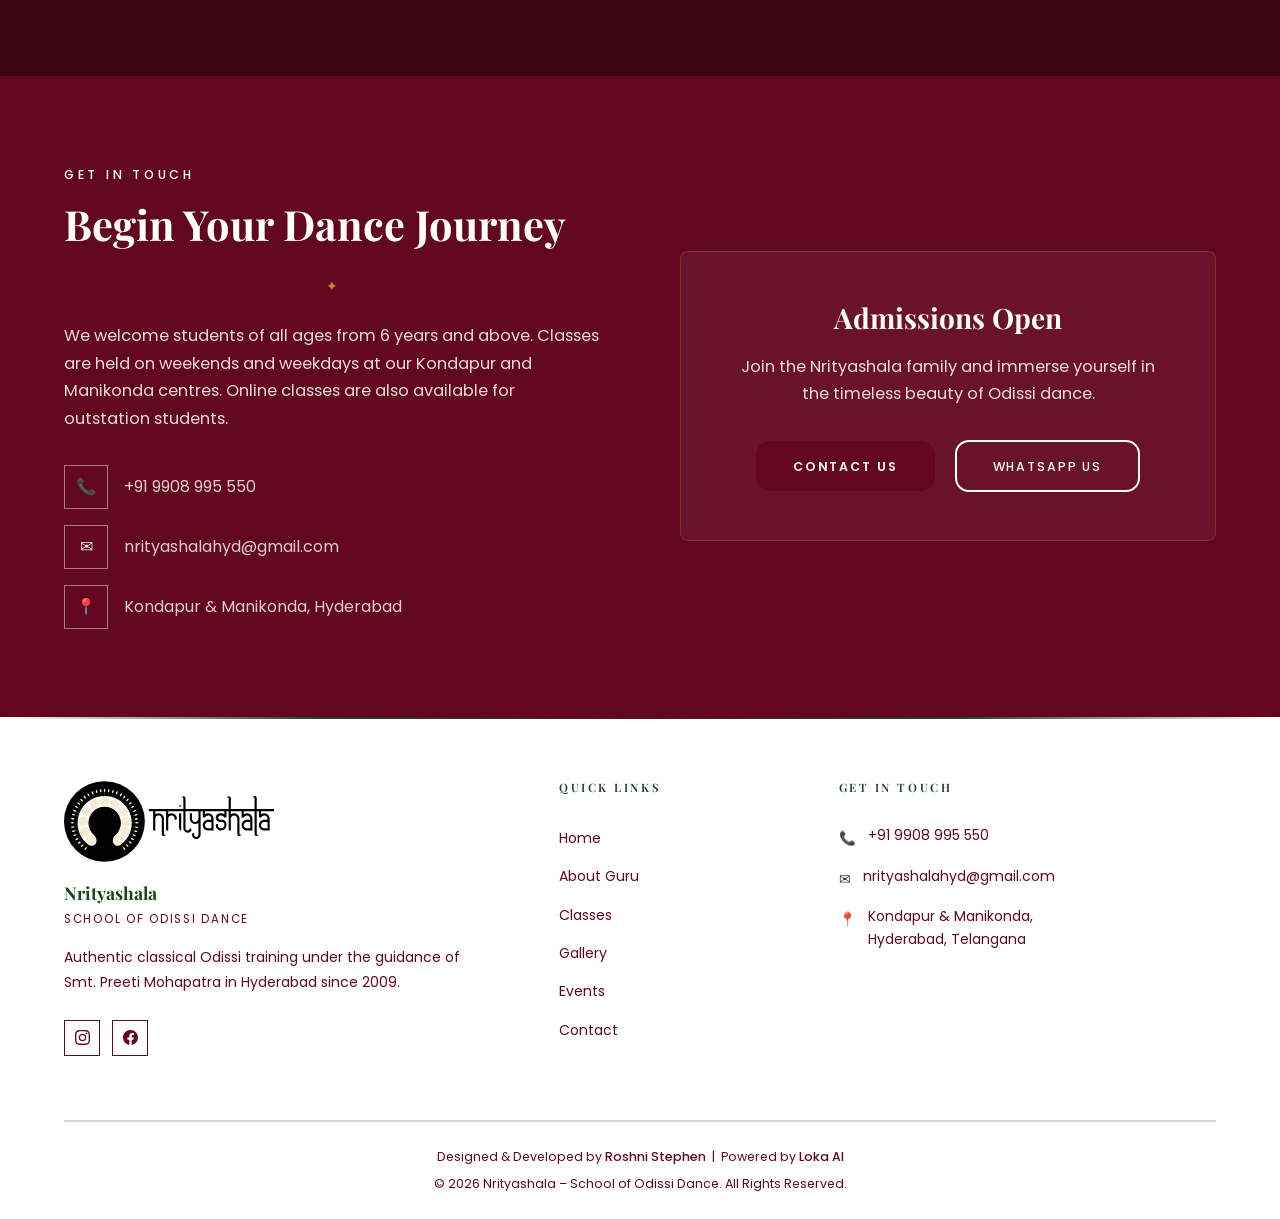
==== commit e001d5e6: "Update contact email to nrityashalahyd@gmail.com Co-Authored-By: Claude Opus 5 <noreply@anthropic.co" ====
--- a/index.html
+++ b/index.html
@@ -37,7 +37,7 @@
       "addressCountry": "IN"
     },
     "telephone": "+919908995550",
-    "email": "preetimohapatra12@gmail.com",
+    "email": "nrityashalahyd@gmail.com",
     "sameAs": [
       "https://www.instagram.com/nrityashala_hyd",
       "https://www.facebook.com/nrityashalaodissidance/"
@@ -406,7 +406,7 @@
             </div>
             <div class="contact-detail-row">
               <div class="contact-detail-icon" aria-hidden="true">✉</div>
-              <a href="mailto:preetimohapatra12@gmail.com">preetimohapatra12@gmail.com</a>
+              <a href="mailto:nrityashalahyd@gmail.com">nrityashalahyd@gmail.com</a>
             </div>
             <div class="contact-detail-row">
               <div class="contact-detail-icon" aria-hidden="true">📍</div>
@@ -461,7 +461,7 @@
           </div>
           <div class="fc-row">
             <span class="fc-icon">✉</span>
-            <a href="mailto:preetimohapatra12@gmail.com">preetimohapatra12@gmail.com</a>
+            <a href="mailto:nrityashalahyd@gmail.com">nrityashalahyd@gmail.com</a>
           </div>
           <div class="fc-row">
             <span class="fc-icon">📍</span>
--- a/assets/css/style.css
+++ b/assets/css/style.css
@@ -443,25 +443,28 @@
 .hero-divider-icon { color: #FFFFFF; font-size: 0.85rem; }
 .hero-cta { display: flex; gap: 1rem; justify-content: center; flex-wrap: wrap; margin-top: 2rem; }
 .hero-cta .btn-gold {
-  background: var(--brand-white);
-  color: var(--brand-alizarin-red);
-  border: 2px solid var(--brand-white);
+  background: var(--brand-alizarin-red);
+  color: var(--brand-maroon);
+  border: 2px solid var(--brand-alizarin-red);
   font-weight: 700;
 }
 .hero-cta .btn-gold:hover {
   background: var(--brand-alizarin-red);
-  color: var(--brand-white);
-  box-shadow: 0 4px 20px rgba(255,255,255,0.3);
+  color: var(--brand-maroon);
+  box-shadow: 0 4px 20px rgba(98, 6, 33, 0.5);
   transform: translateY(-2px);
 }
 .hero-cta .btn-outline-gold {
   background: transparent;
   color: var(--brand-white);
   border: 2px solid var(--brand-white);
+  font-weight: 700;
 }
 .hero-cta .btn-outline-gold:hover {
-  background: var(--brand-white);
-  color: var(--brand-alizarin-red);
+  background: transparent;
+  color: var(--brand-white);
+  border-color: var(--brand-white);
+  box-shadow: 0 4px 20px rgba(255, 255, 255, 0.3);
   transform: translateY(-2px);
 }
 .cta-buttons { display: flex; gap: 1rem; justify-content: flex-start; flex-wrap: wrap; align-items: center; }
